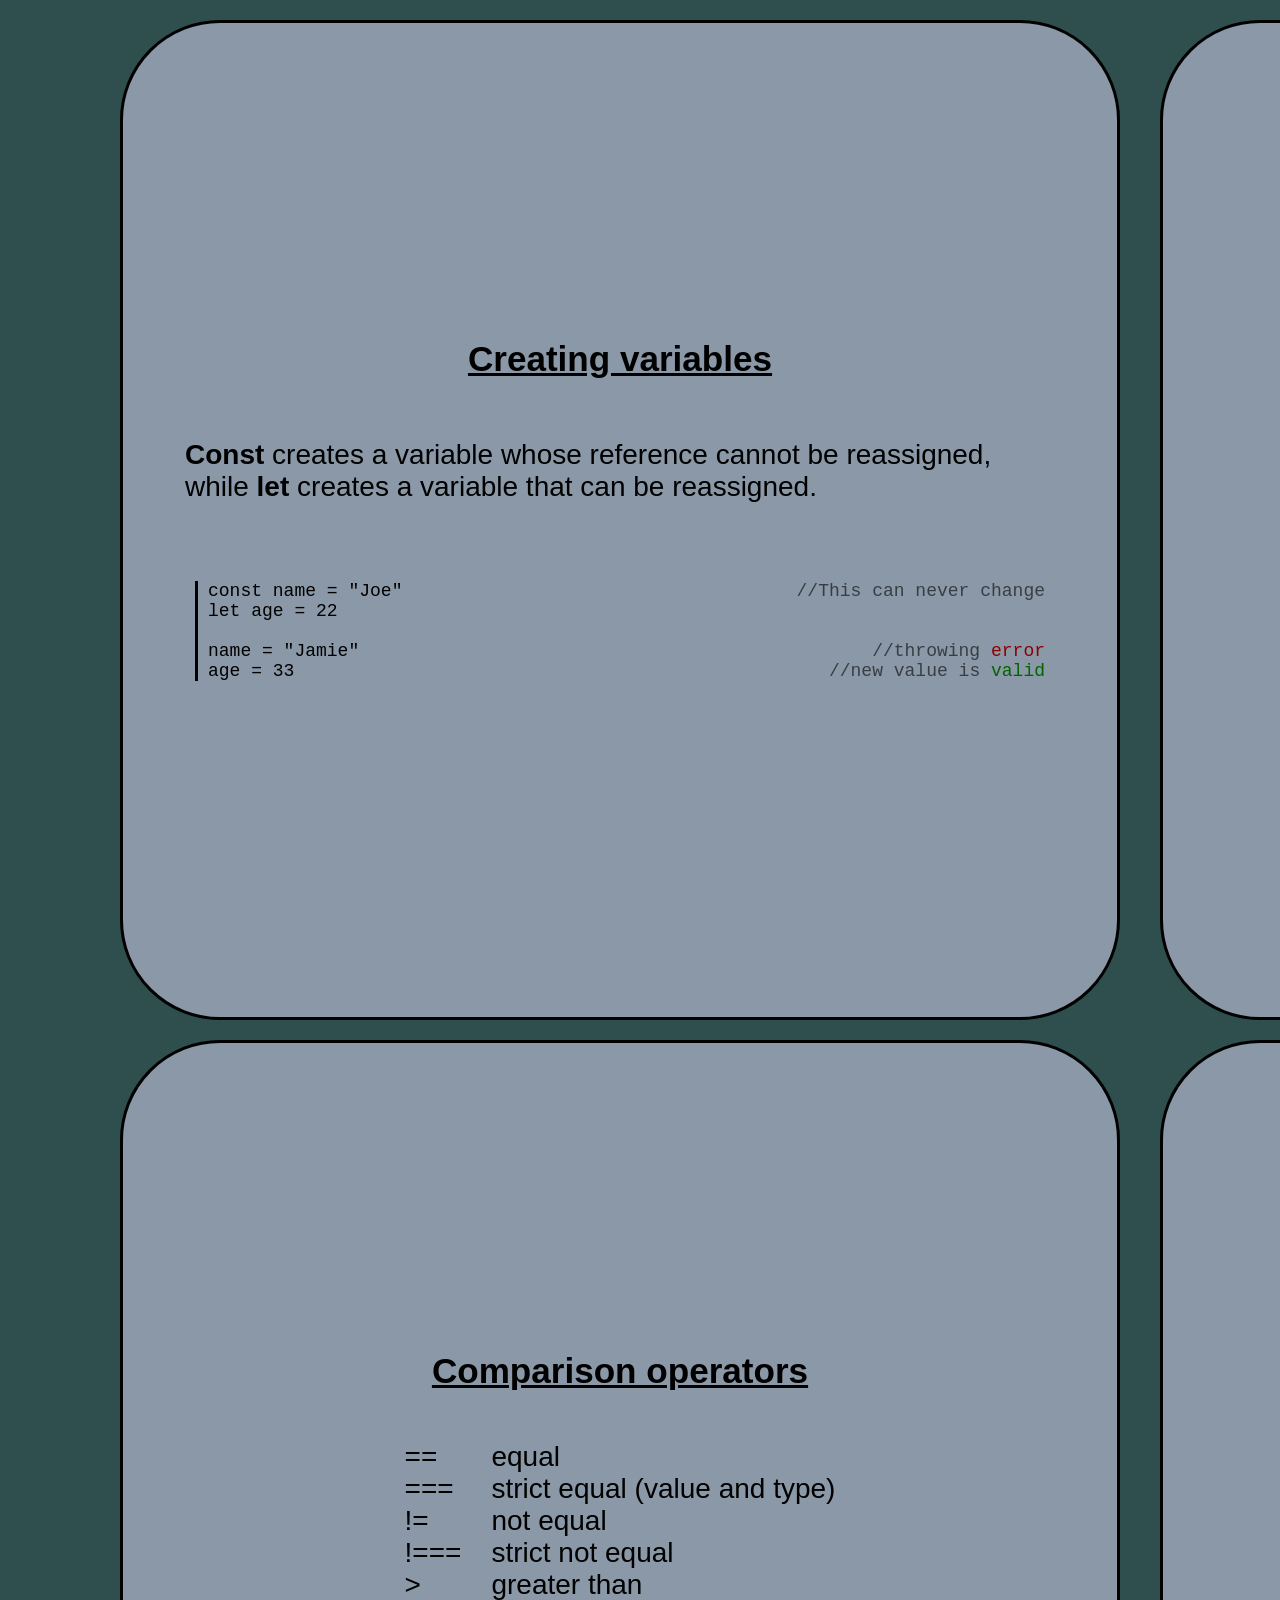
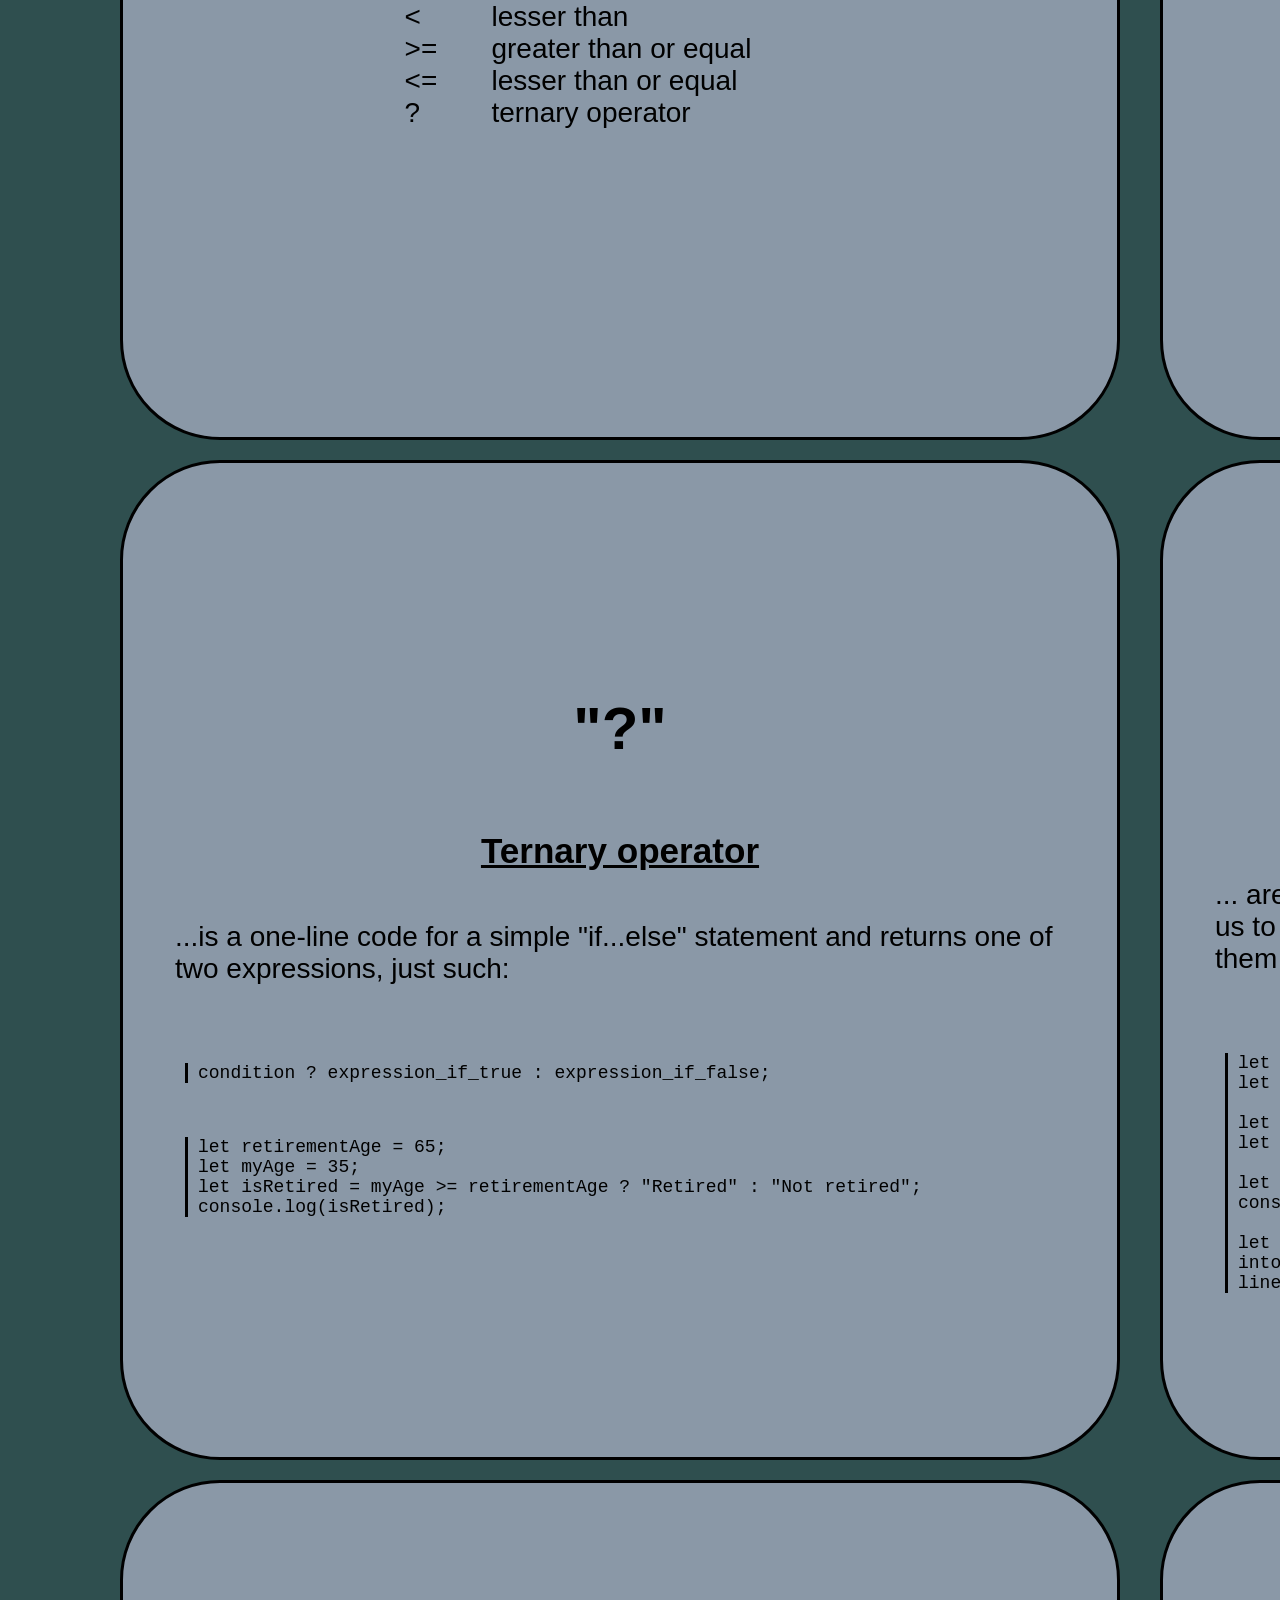
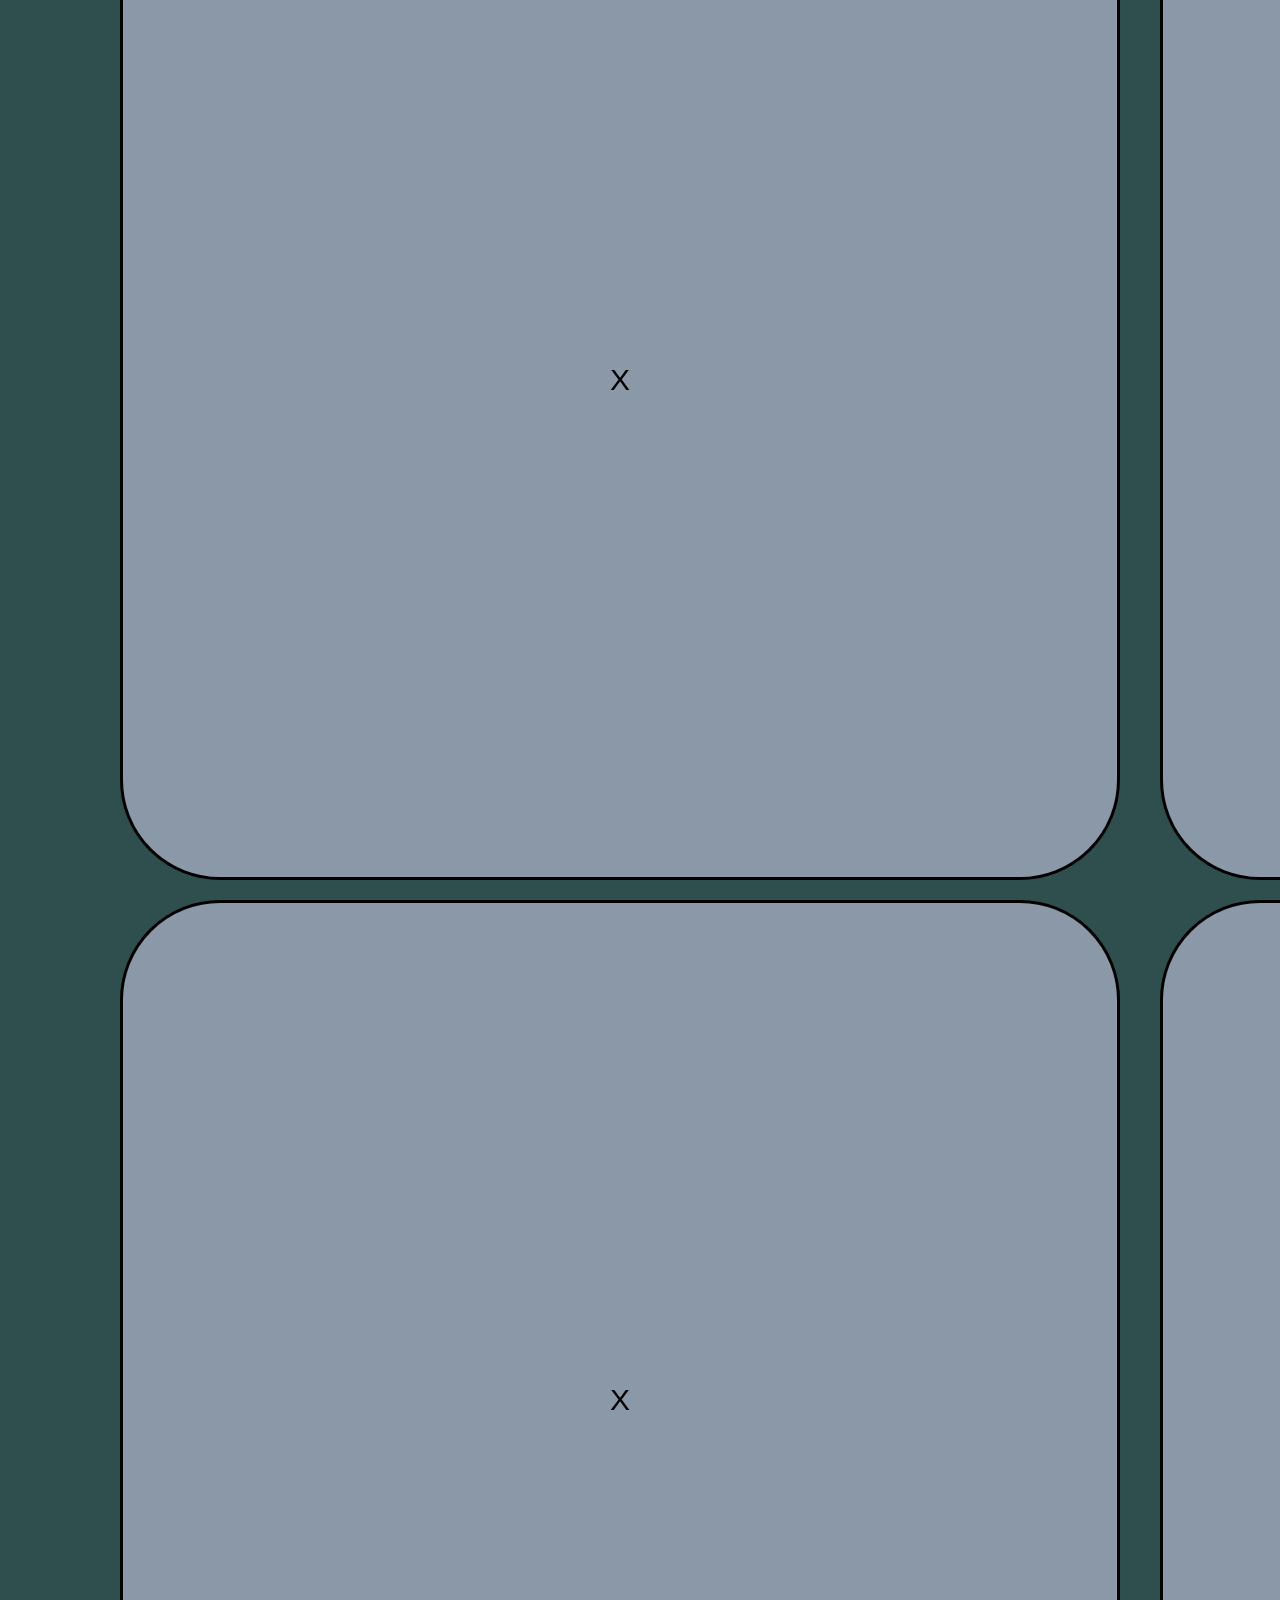
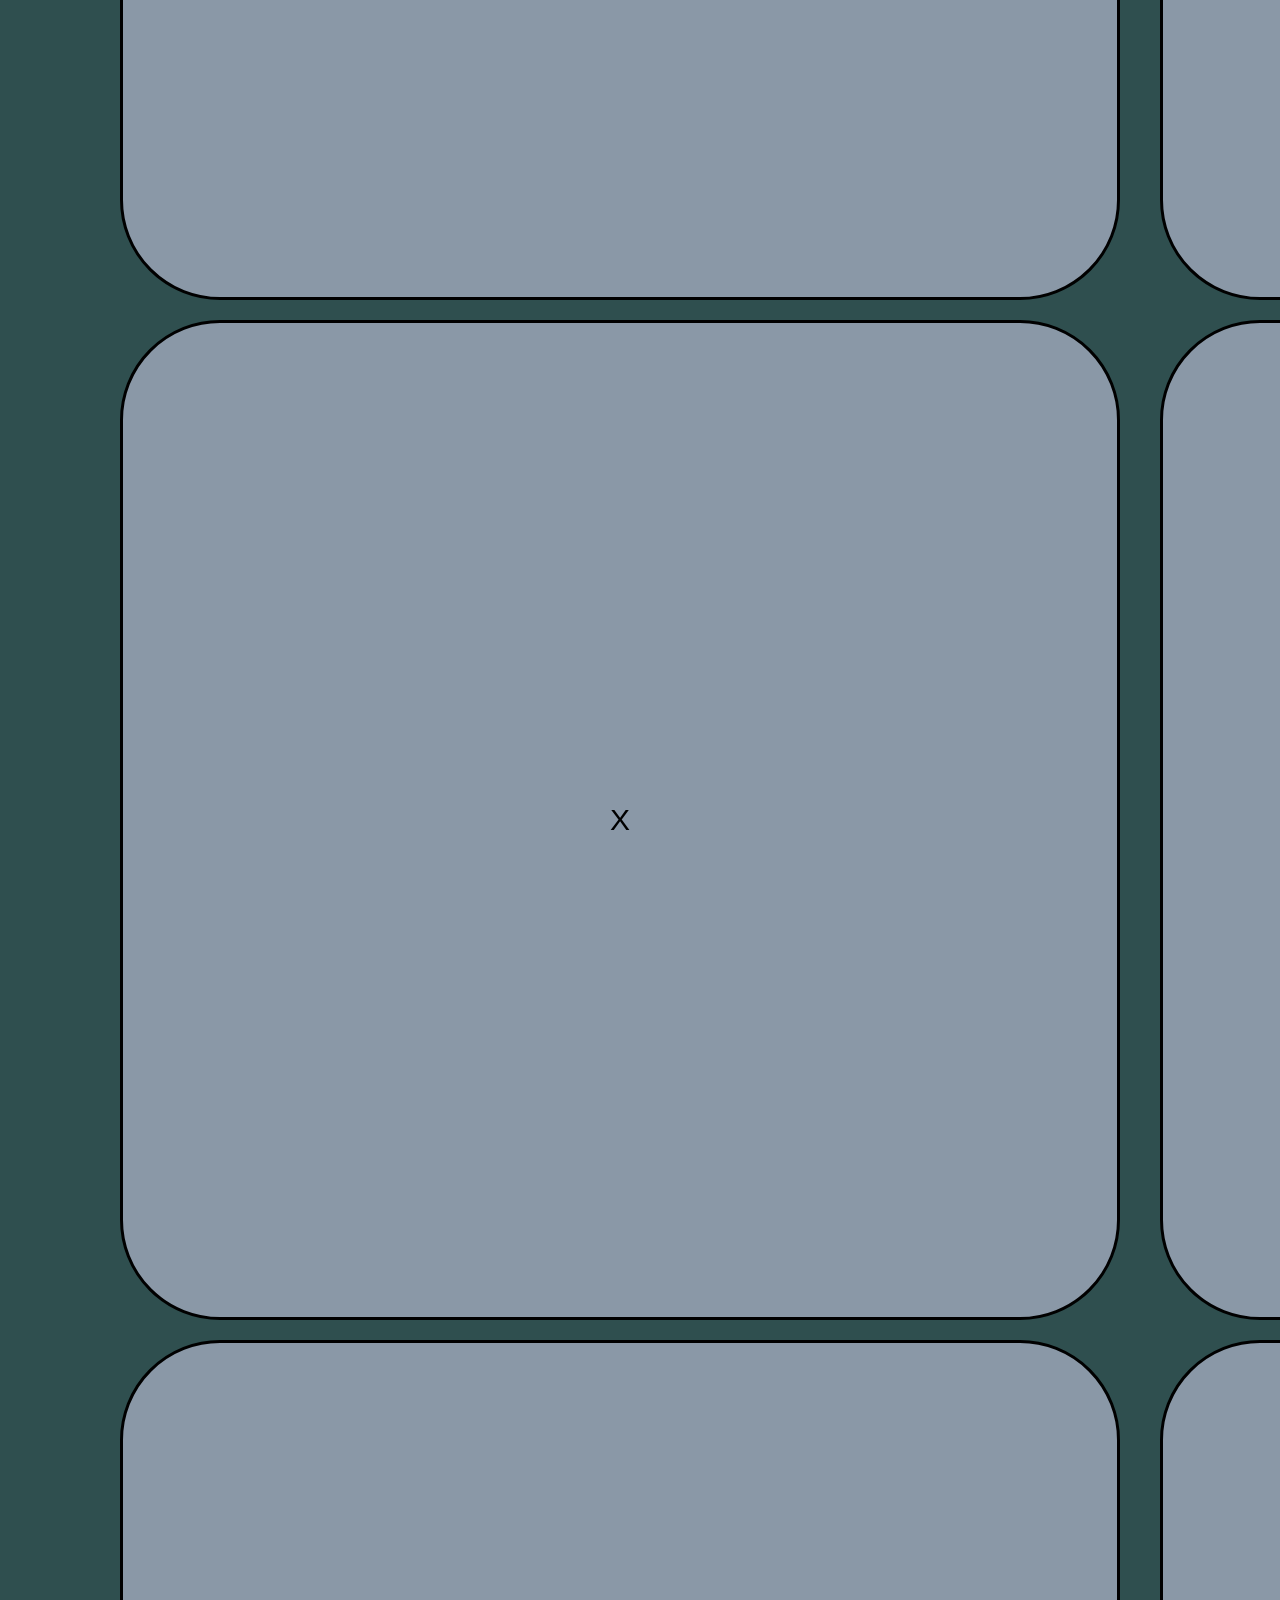
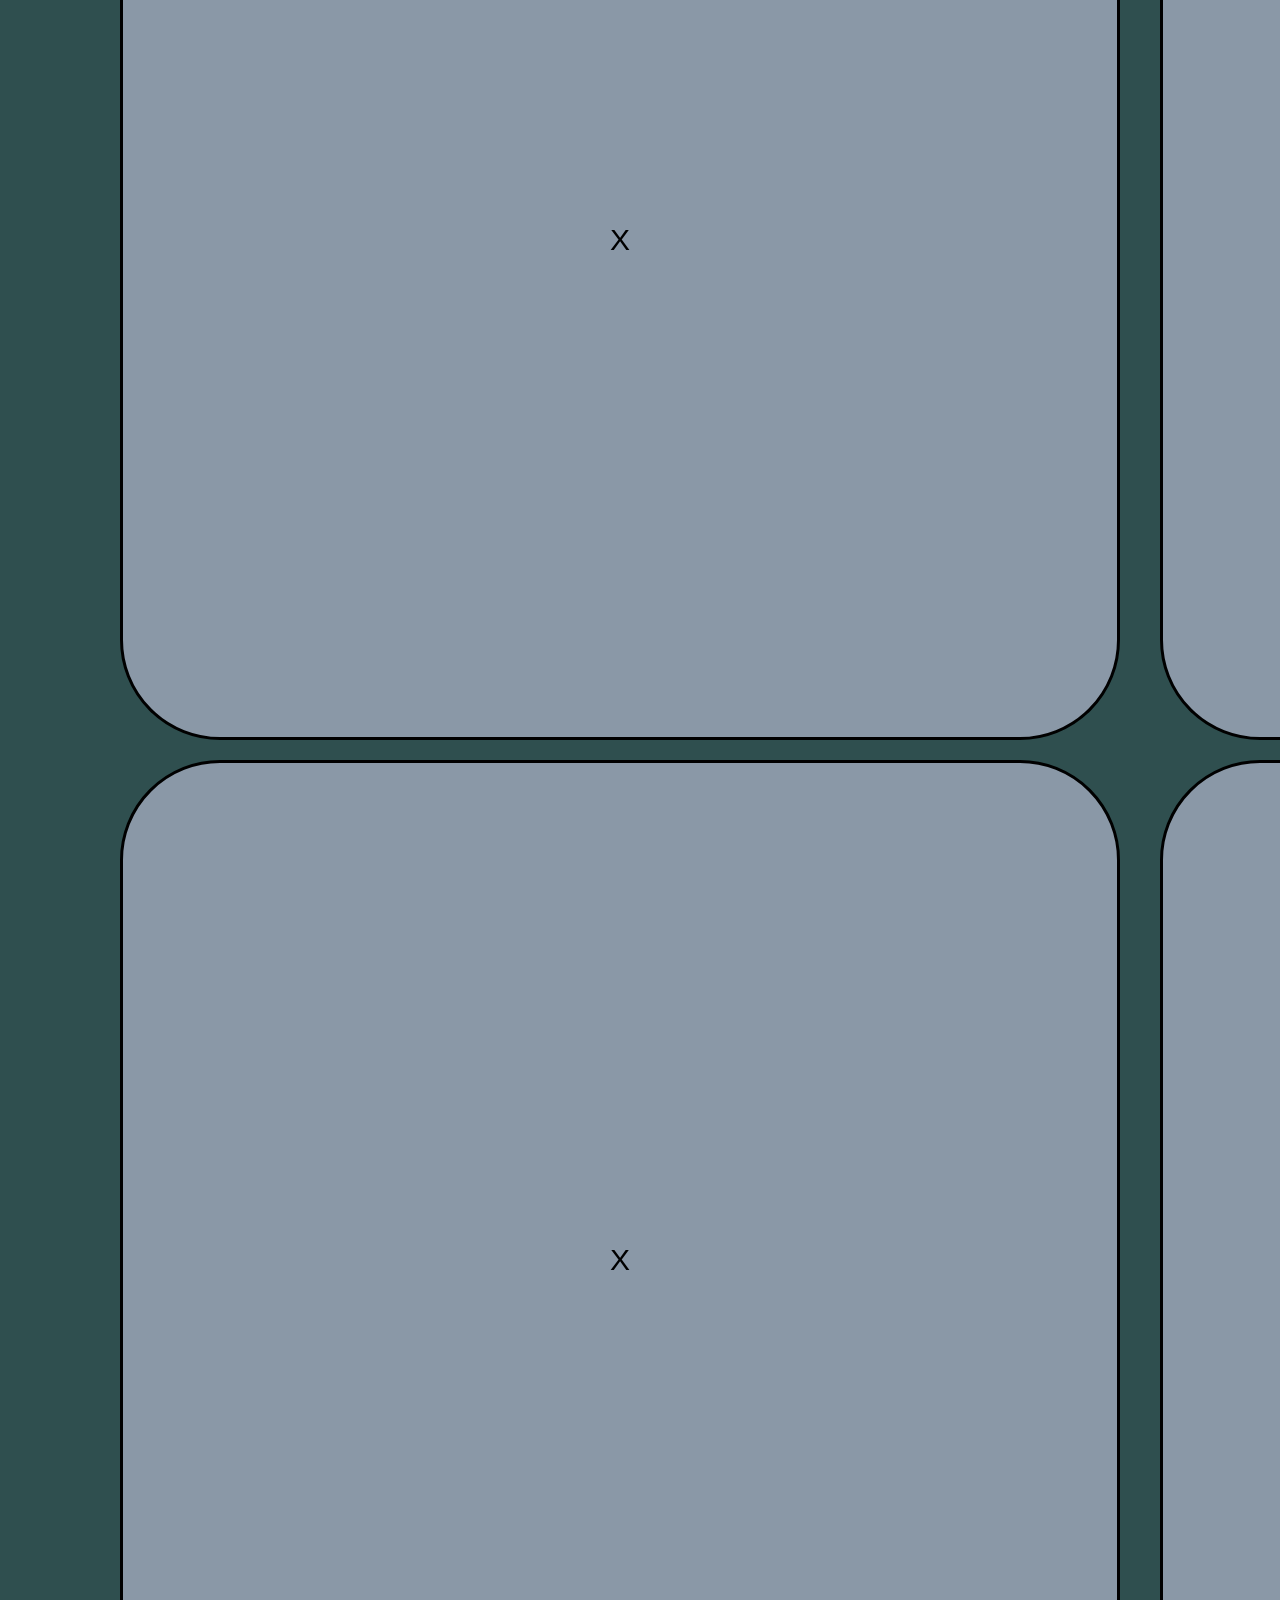
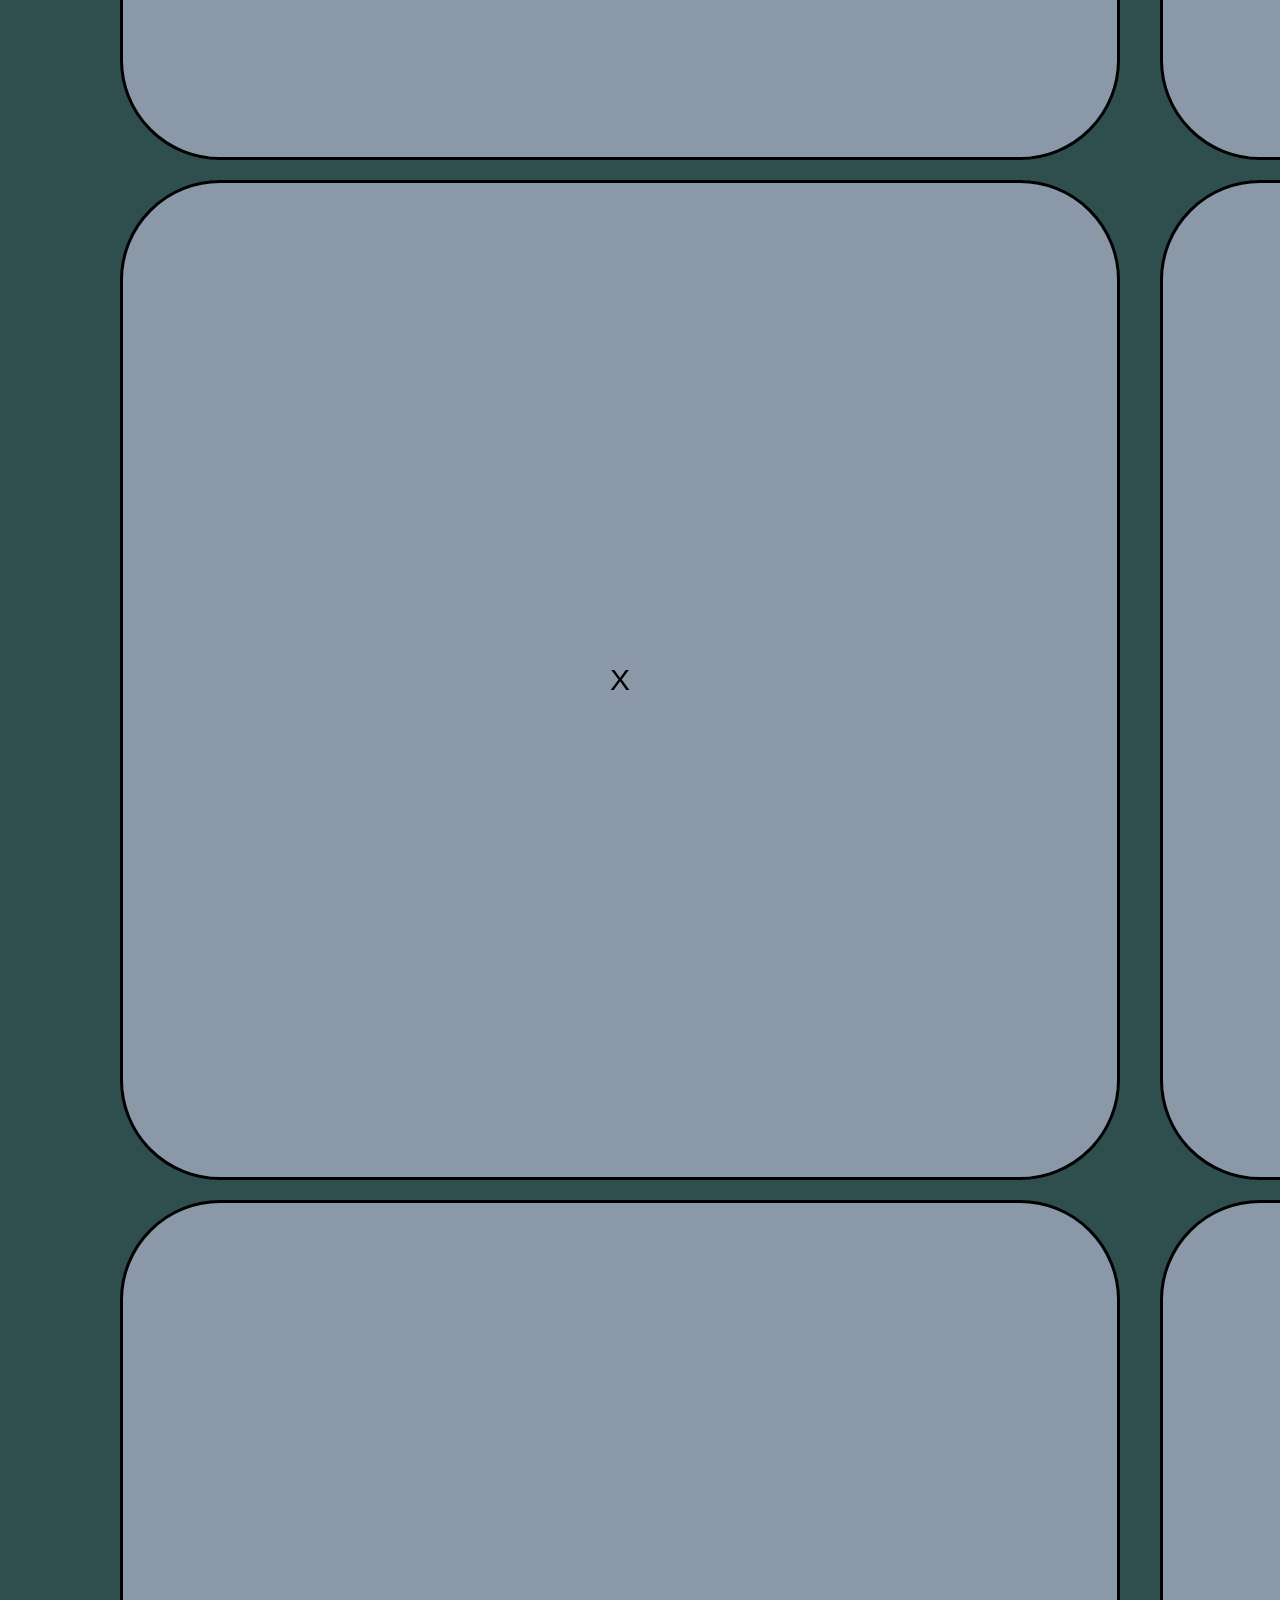
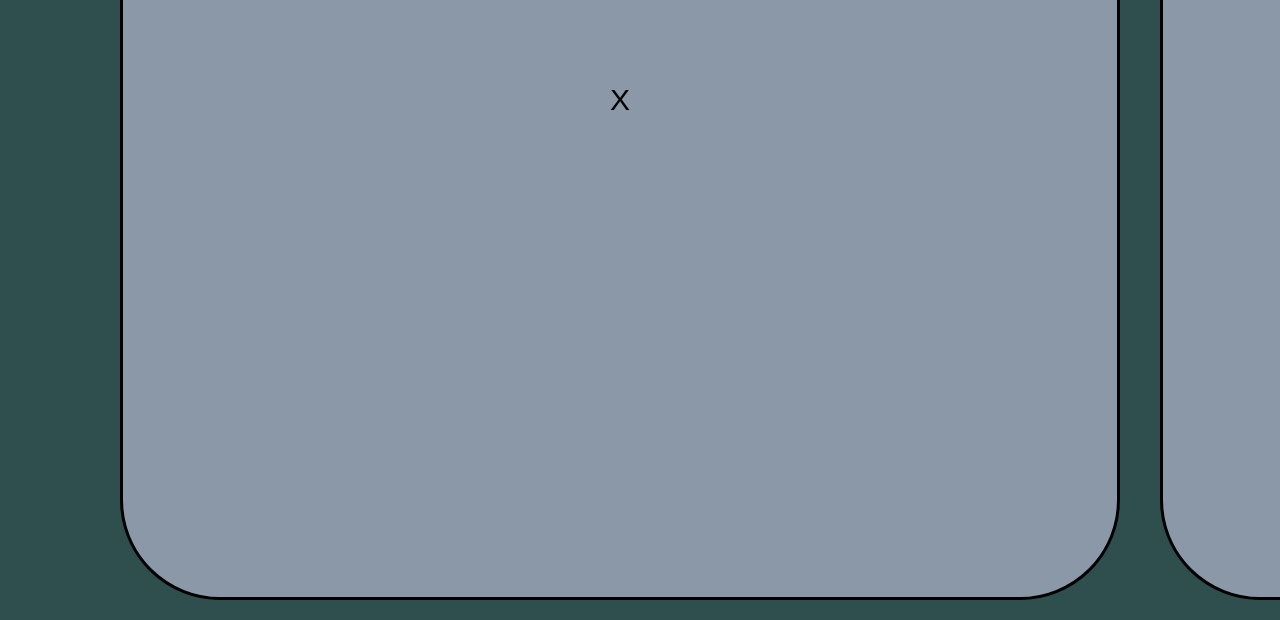
==== index.html @ e0605d68 "Add ternary op. and backticks" ====
<!DOCTYPE html>
<html lang="en">
<head>
    <meta charset="UTF-8">
    <meta name="viewport" content="width=device-width, initial-scale=1.0">
    <link rel="stylesheet" href="./style.css">
    <title>Never Ending Project</title>
</head>
<body>

    <div id="div-box">
        <div class="mid-div">
            <div class="L L-1">
                <h3>Creating variables</h3>
                <div>
                    <div>
                        <p><strong>Const</strong> creates a variable whose reference cannot be reassigned, while <strong>let</strong> creates a variable that can be reassigned.</p> <br><br>
                            <p class="code">
                                const name = "Joe" <span class="comment">//This can never change</span><br>
                                let age = 22<br><br>
                                name = "Jamie" <span class="comment">//throwing <span class="red-text">error</span></span><br>
                                age = 33 <span class="comment">//new value is <span class="green-text">valid</span></span>
                            </p>
                    </div>
                </div>
            </div>
            <div class="L L-2">
                <h3>Comparison operators</h3>
                <div>
                    <div>
                        <p>==</p>
                        <p>===</p>
                        <p>!=</p>
                        <p>!===</p>
                        <p>&gt;</p>
                        <p>&lt;</p>
                        <p>&gt;=</p>
                        <p>&lt;=</p>
                        <p>?</p>
                    </div>
                    <div class="vertical-spacer"></div>
                    <div>
                        <p>equal</p>
                        <p>strict equal (value and type)</p>
                        <p>not equal</p>
                        <p>strict not equal</p>
                        <p>greater than</p>
                        <p>lesser than</p>
                        <p>greater than or equal</p>
                        <p>lesser than or equal</p>
                        <p>ternary operator</p>
                    </div>
                </div>
            </div>
            <div class="L L-3">
                <h1>"?"</h1><br><br>
                <h3>Ternary operator</h3>
                <div>
                    <div>
                        <p> ...is a one-line code for a simple "if...else" statement and returns one of two expressions, just such:</p><br><br>
                        <p class="code">condition ? expression_if_true : expression_if_false;</p><br>
                        <p class="code">
                            let retirementAge = 65;<br>
                            let myAge = 35;<br>
                            let isRetired = myAge &gt;= retirementAge ? "Retired" : "Not retired";<br>
                            console.log(isRetired);
                        </p>
                    </div>
                </div>
            </div>
            <div class="L L-4">X</div>
            <div class="L L-5">X</div>
            <div class="L L-6">X</div>
            <div class="L L-7">X</div>
            <div class="L L-8">X</div>
            <div class="L L-9">X</div>
            <div class="L L-10">X</div>
        </div>

<!-- ------------ Right side starts here--------------- -->

        <div class="mid-div">
            <div class="R R-1">
                <h3><u>Arithmetic operators</u></h3>
                <div>
                    <div>
                        <p>+</p>
                        <p>-</p>
                        <p>*</p>
                        <p>/</p>
                        <p>%</p>
                        <p>**</p>
                        <p>++</p>
                        <p>--</p>
                    </div> 
                    <div class="vertical-spacer"></div>
                    <div>
                        <p>Addition</p>
                        <p>Subtraction</p>
                        <p>Multiplication</p>
                        <p>Division</p>
                        <p>Remainder (Modulus)</p>
                        <p>Exponentiation</p>
                        <p>Increment</p>
                        <p>Decrement</p>
                    </div>
                </div>
            </div>
            <div class="R R-2">
                <div>
                    <h3><u>Assignment operators</u></h3>
                        <table>
                            <tr>
                                <th>Operator</th>
                                <th>How to use</th>
                                <th>Understand as</th>
                            </tr>
                            <tr>
                                <td>=</td>
                                <td>x = y</td>
                                <td>x = y</td>
                            </tr>
                            <tr>
                                <td>+=</td>
                                <td>x += y</td>
                                <td>x = x + y</td>
                            </tr>
                            <tr>
                                <td>-=</td>
                                <td>x -= y</td>
                                <td>x = x -y</td>
                            </tr>
                            <tr>
                                <td>*=</td>
                                <td>x *= y</td>
                                <td>x = x * y</td>
                            </tr>
                            <tr>
                                <td>/=</td>
                                <td>x /= y</td>
                                <td>x = x / y</td>
                            </tr>
                            <tr>
                                <td>%=</td>
                                <td>x %= y</td>
                                <td>x = x % y</td>
                            </tr>
                            <tr>
                                <td>**=</td>
                                <td>x **= y</td>
                                <td>x = x ** y</td>
                            </tr>
                        </table>
                </div>
            </div>
            <div class="R R-3">
                <h1>&#96; ... &#96;</h1><br><br>
                <h3>Backquotes / Backticks</h3><br>
                <div>
                    <div>
                        <p>... are used to define template literals - a special type of string allowing us to embed expressions and JavaScript in them. You can also declare them over multiple lines. </p><br><br>
                        <p class="code">
                            let name = "Christina";<br>
                            let greeting = `Hello, ${name}. Nice to meet you.`;<br><br>
                            let age = 22;<br>
                            let answer = `Hi. My name is ${name}. I&apos;m ${age} years old.`;<br><br>

                            let brotherAge = 15;<br>
                            console.log(`I am ${age - brotherAge} years older than my brother.`);<br><br>
                            let msg = `I can spread the message <span class="comment">* I can spread the message</span> <br>
                            into multiple <span class="comment">into multiple &nbsp;&nbsp;&nbsp;&nbsp;&nbsp;&nbsp;&nbsp;&nbsp;&nbsp;&nbsp;</span> <br>
                            lines. <span class="comment">lines. *&nbsp;&nbsp;&nbsp;&nbsp;&nbsp;&nbsp;&nbsp;&nbsp;&nbsp;&nbsp;&nbsp;&nbsp;&nbsp;&nbsp;&nbsp;&nbsp;</span>`
                        </p>
                    </div>
                </div>
            </div>
            <div class="R R-4">X</div>
            <div class="R R-5">X</div>
            <div class="R R-6">X</div>
            <div class="R R-7">X</div>
            <div class="R R-8">X</div>
            <div class="R R-9">X</div>
            <div class="R R-10">X</div>
        </div>
    </div>


<script src="./script.js"></script>
</body>
</html>
---- style.css ----
/*   

VSCode wrap text (alt + Z)

--------------------------------

THIS CSS DIVIDES INTO:

1    PURE ELEMENTS
2    ELEMENT'S ELEMENTS
3    MAIN DIVS
4    2nd CLASS DIVS AND THEIR ELEMENTS
5.1  IDs
5.2  ID'S ELEMENTS
6.1  CLASSES
6.2  CLASS'S ELEMENTS
7    REST                                       */


*, ::after, ::before {
    box-sizing: border-box;
    padding: 0;
    margin: 0;
}

html {
    width: 100%;
    min-height: 100vh;
    background-color: grey;
    font-family: 'Franklin Gothic Medium', 'Arial Narrow', Arial, sans-serif;
}

/* ----------------------------------------------- PURE ELEMENTS */

h3 {
    text-align: center;
    padding-bottom: 50px;
    text-decoration: underline;
}

span {
    font-family: inherit;
    font-size: inherit;
}

p {
    font-size: 28px;
}

/* ----------------------------------------- ELEMENT' S ELEMENTS */

table *{
    padding: 5px;
}

table tr:nth-child(even) {
    background-color: rgba(0, 128, 128, 0.342);
}

/* --------------------------------------------------- MAIN DIVS */

#div-box {
    background-color: darkslategrey;
    justify-self: center;
    align-self: center;
    display: flex;
    padding: 0 100px;
}

.mid-div div {
    display: flex;
    flex-direction: column;
}

.L,
.R {
    width: 1000px;
    height: 1000px;
    margin: 20px;
    padding: 5%;
    border-radius: 10%;
    border: 3px solid #000;
    background-color: rgb(138, 152, 167);
    font-size: 30px;
    display: flex;
    justify-content: center;
    align-items: center;
}

/* --------------------------- 2nd CLASS DIVS AND THEIR ELEMENTS */
.L > div,
.R > div{
    flex-direction: row;
}

.L-1 > div > div,
.R-2 > div > div {
    padding: 10px;
}

.R-2 th {
    padding-right: 30px;
}

.R-2 > div {
    flex-direction: column;
}

/* --------------------------------------------------------- IDs */

/* (EMPTY) */

/* ----------------------------------------------- ID'S ELEMENTS */

/* (EMPTY) */

/* ----------------------------------------------------- CLASSES */

.code {
    font-family: 'Courier New', Courier, monospace;
    border-left: 3px solid #000;
    padding-left: 10px;
    font-size: 18px;
    margin: 10px;
}

.comment {
    color: rgba(0, 0, 0, 0.596);
    float: right;
}

.red-text {
    color: darkred;
}

.green-text {
    color: darkgreen;
}

.vertical-spacer {
    width: 30px;
}

/* -------------------------------------------- CLASS'S ELEMENTS */

/* (EMPTY) */

/* -------------------------------------------------------- REST */
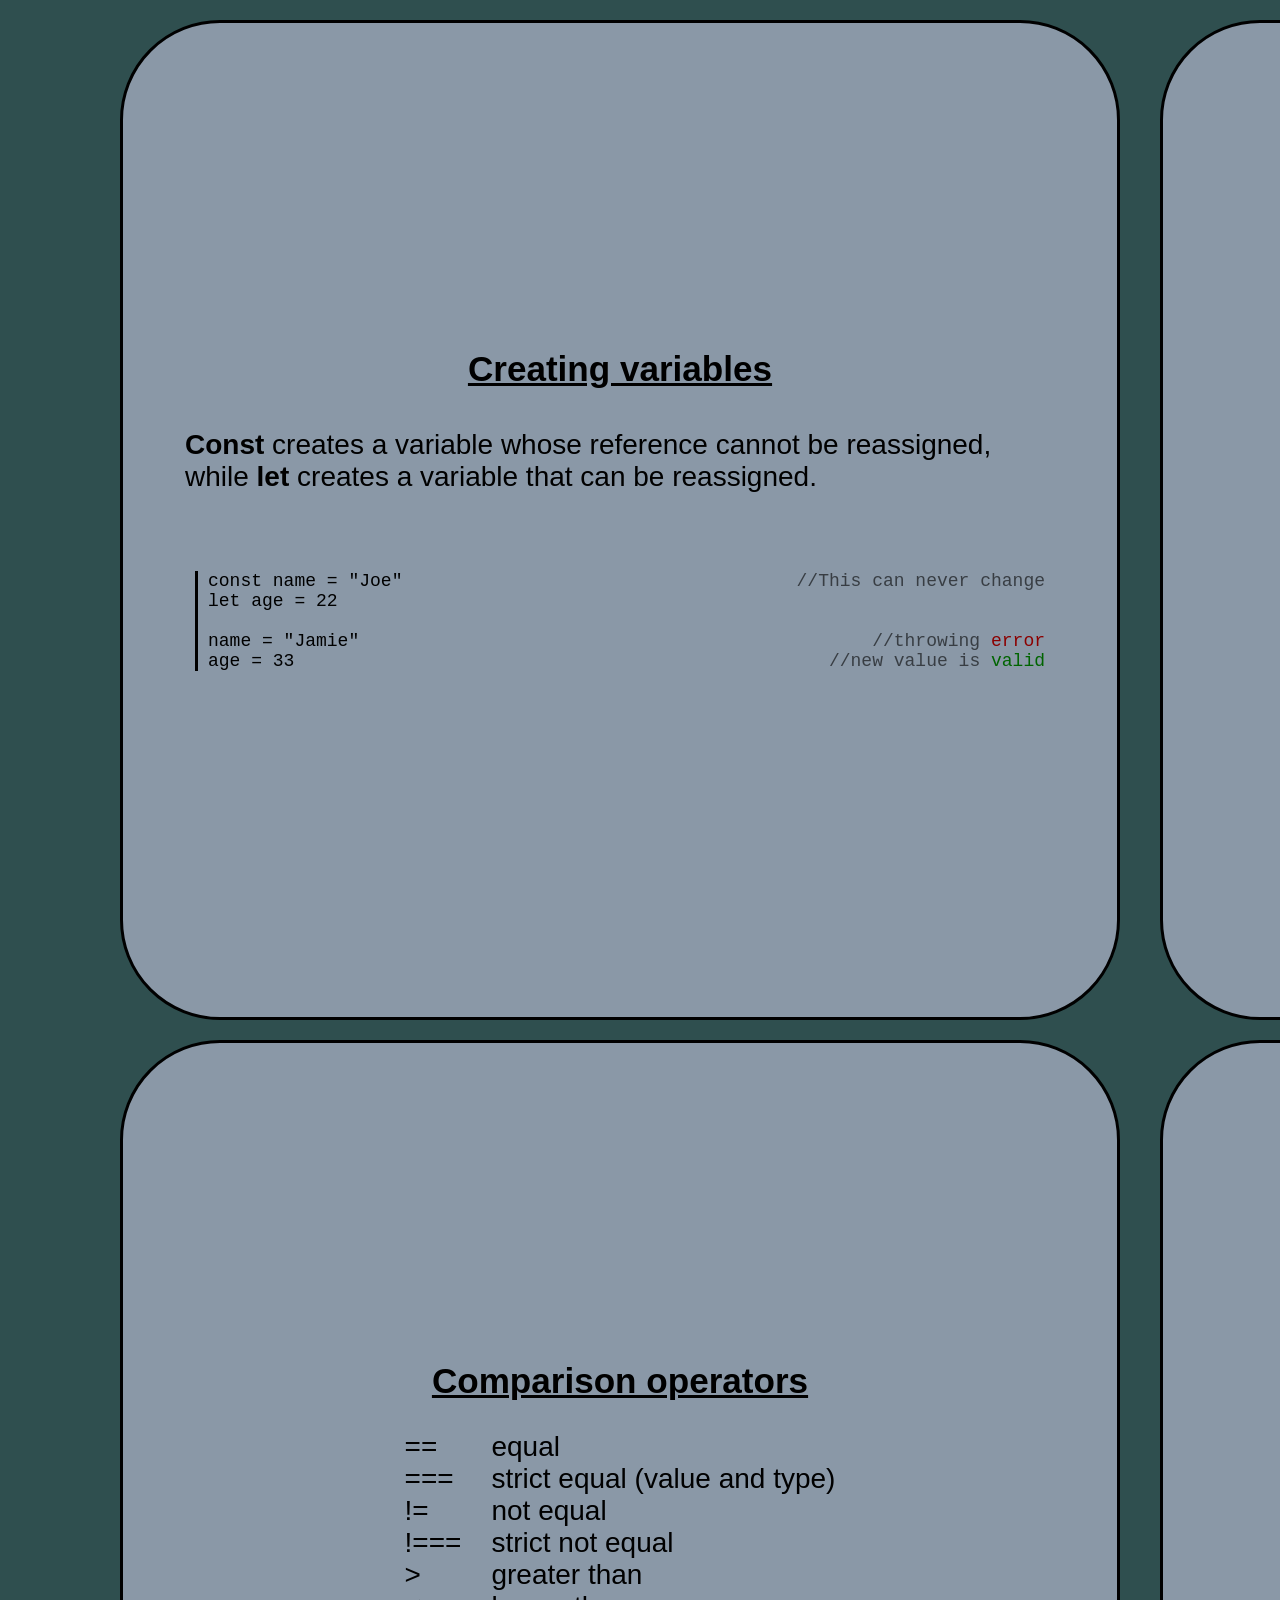
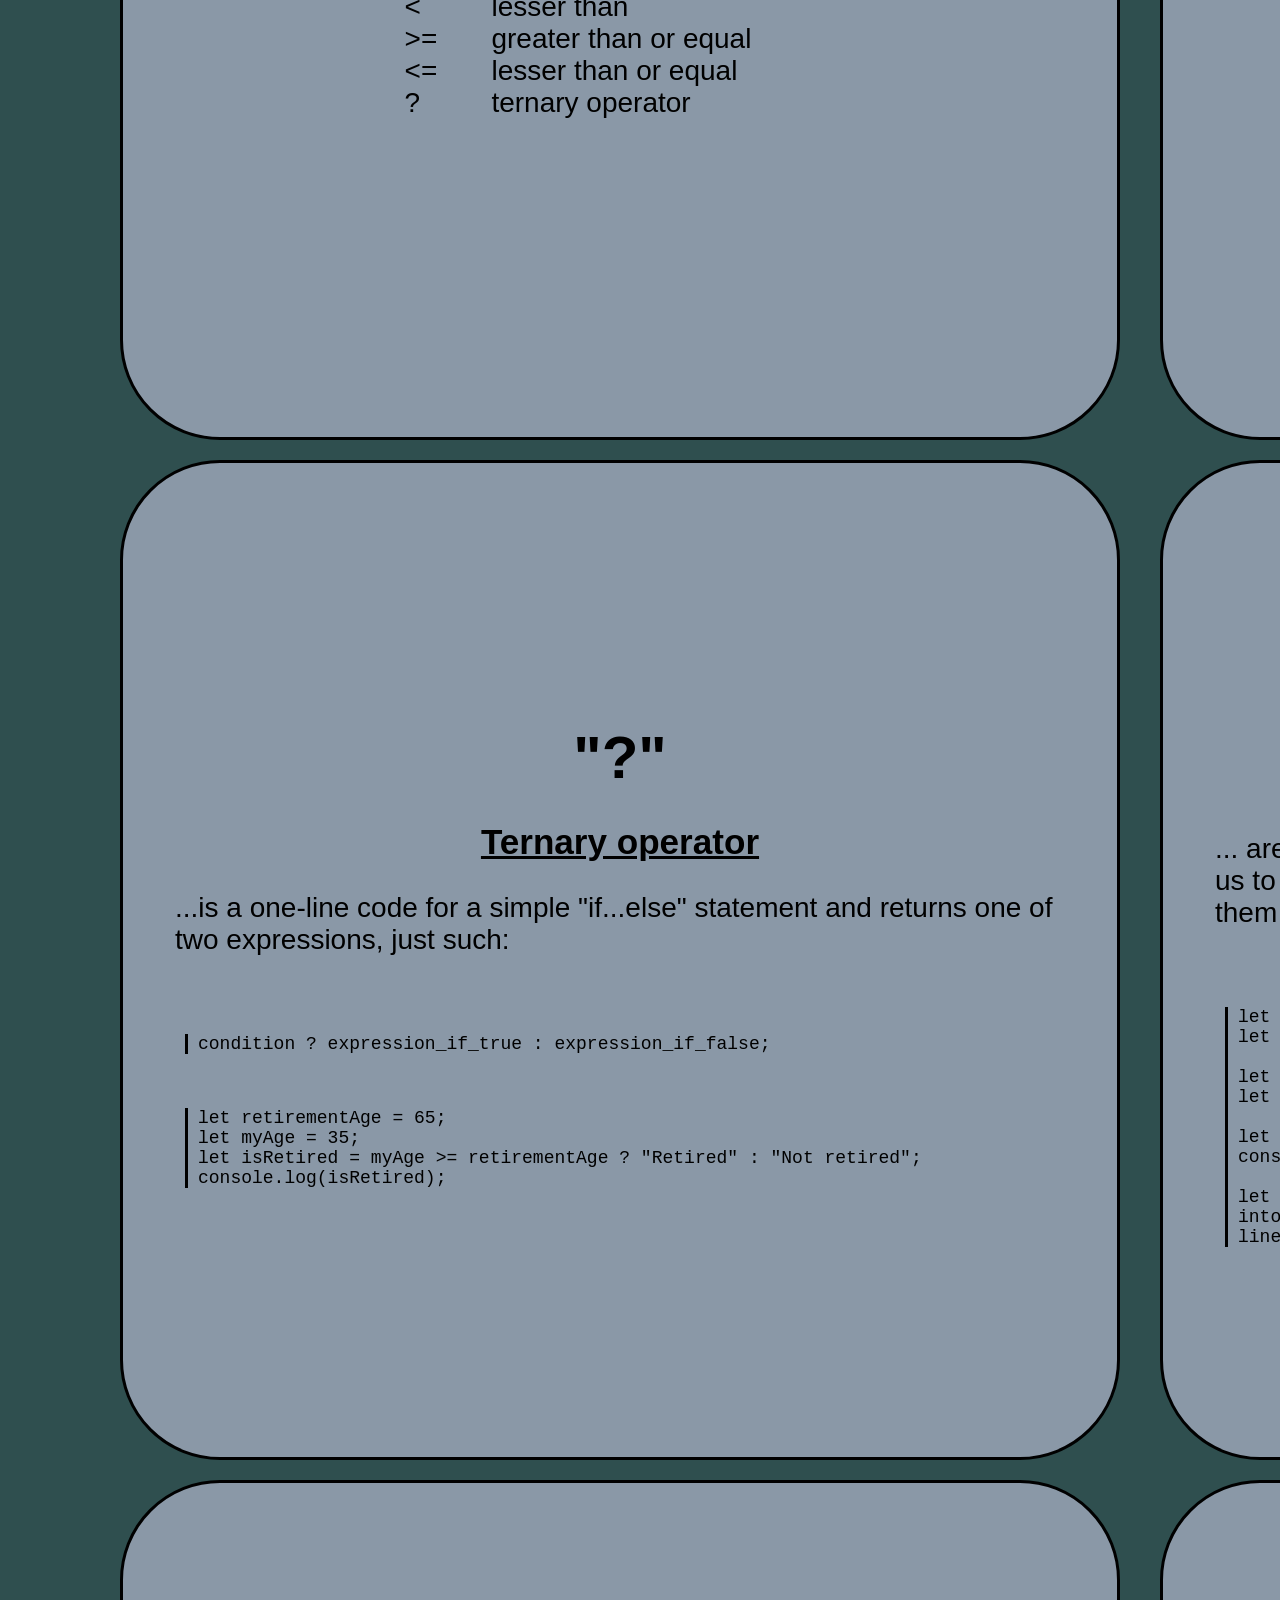
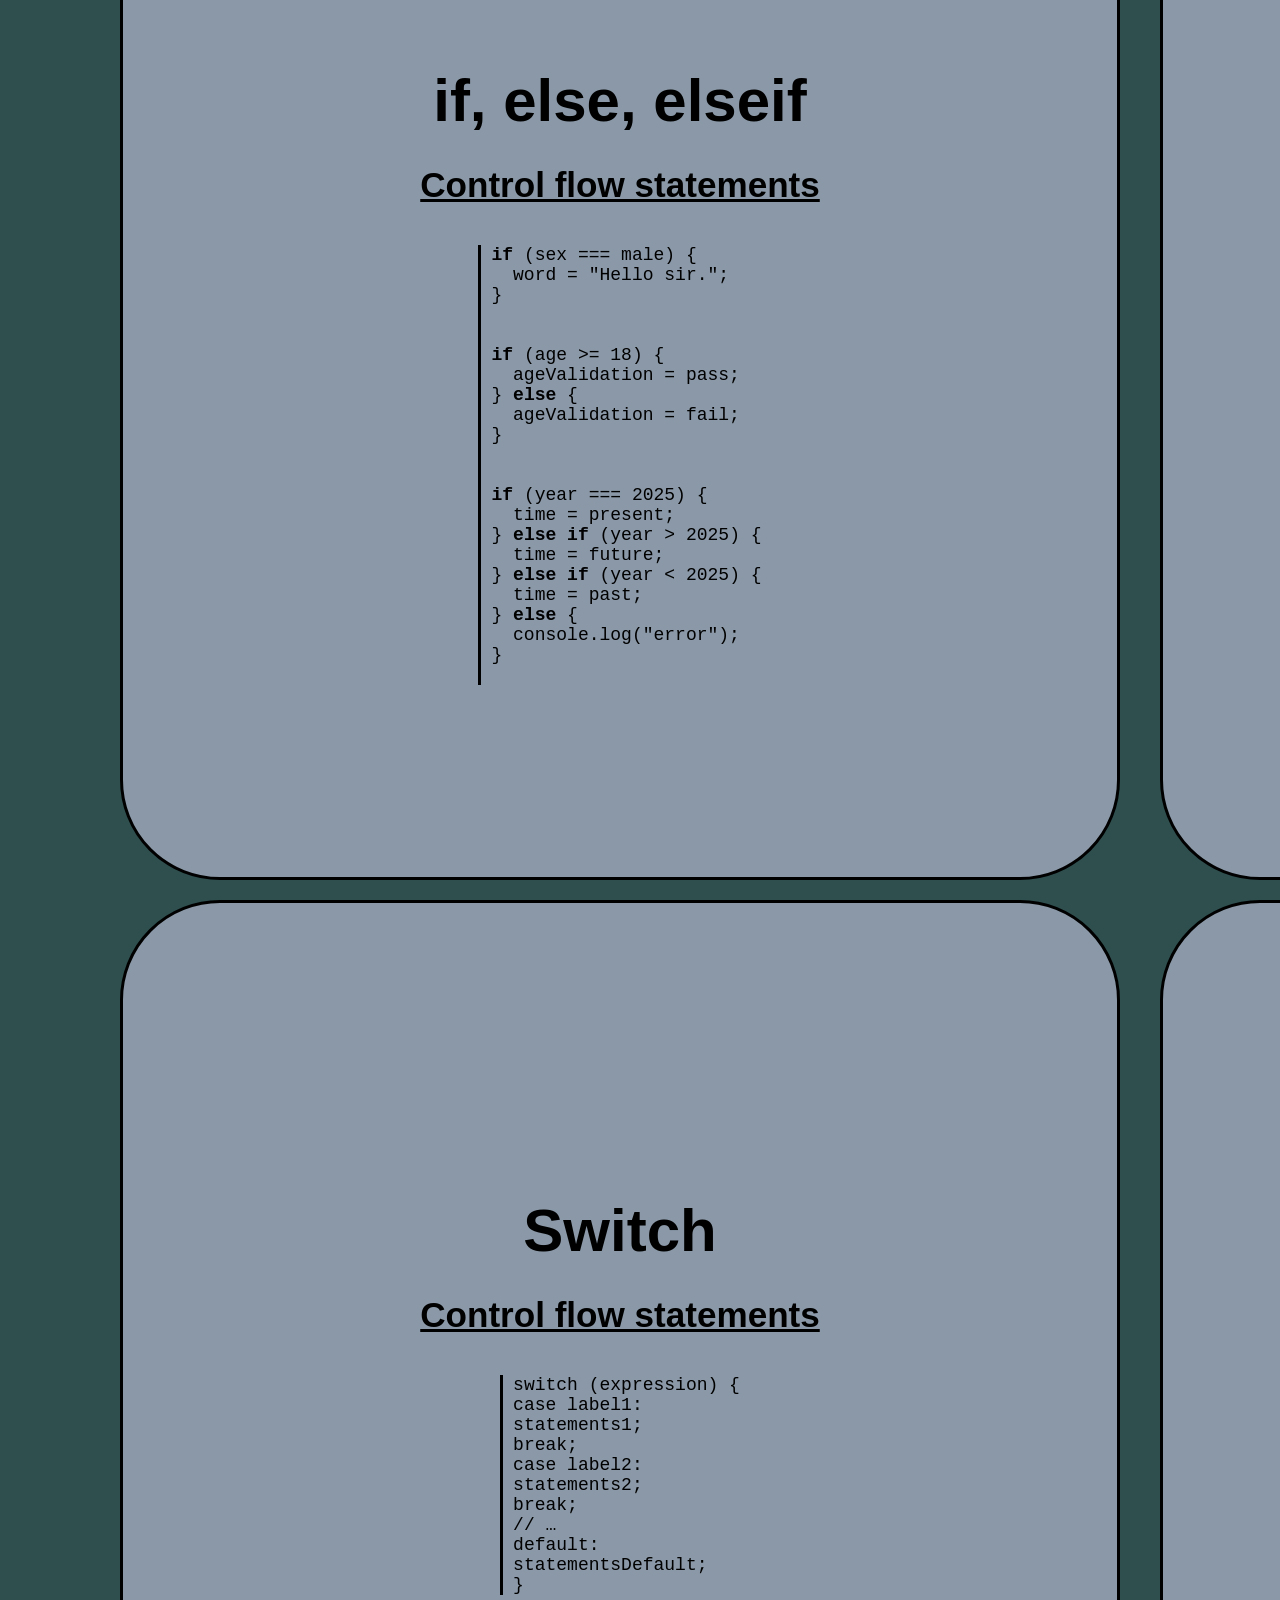
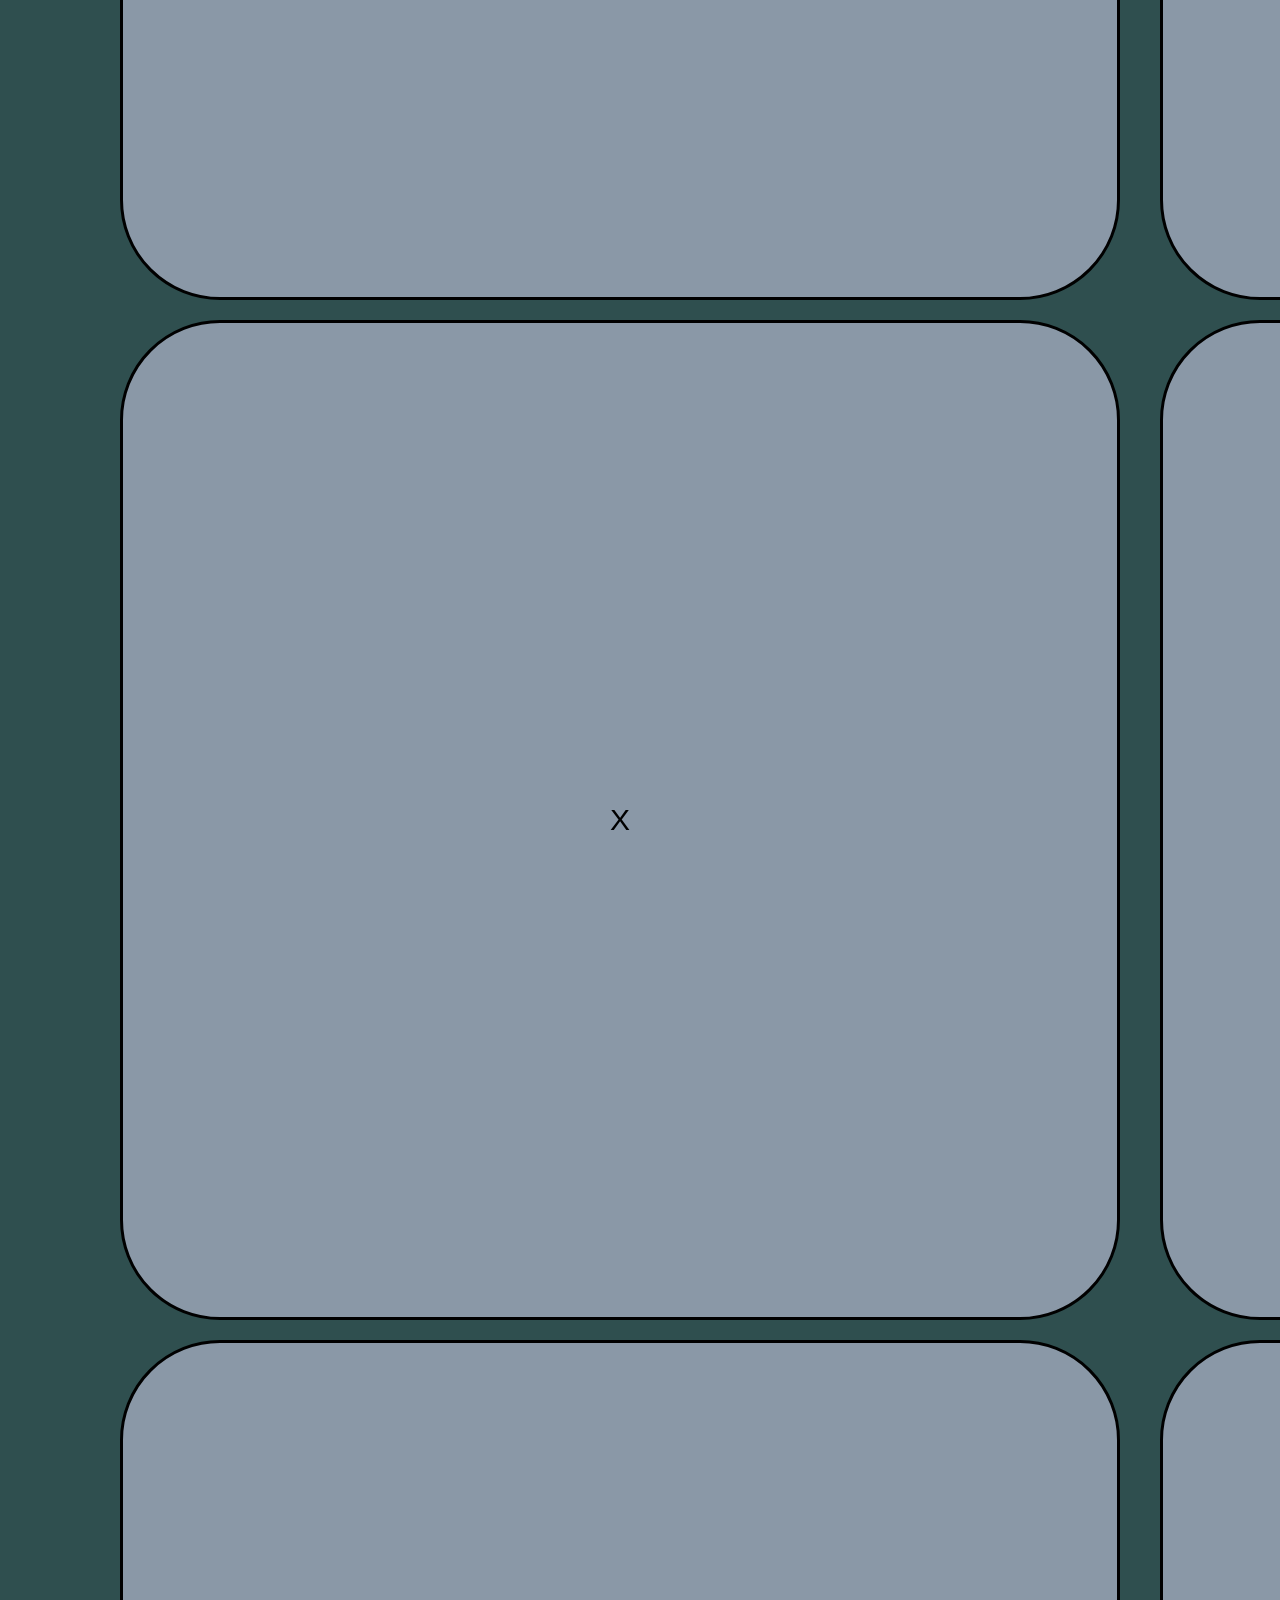
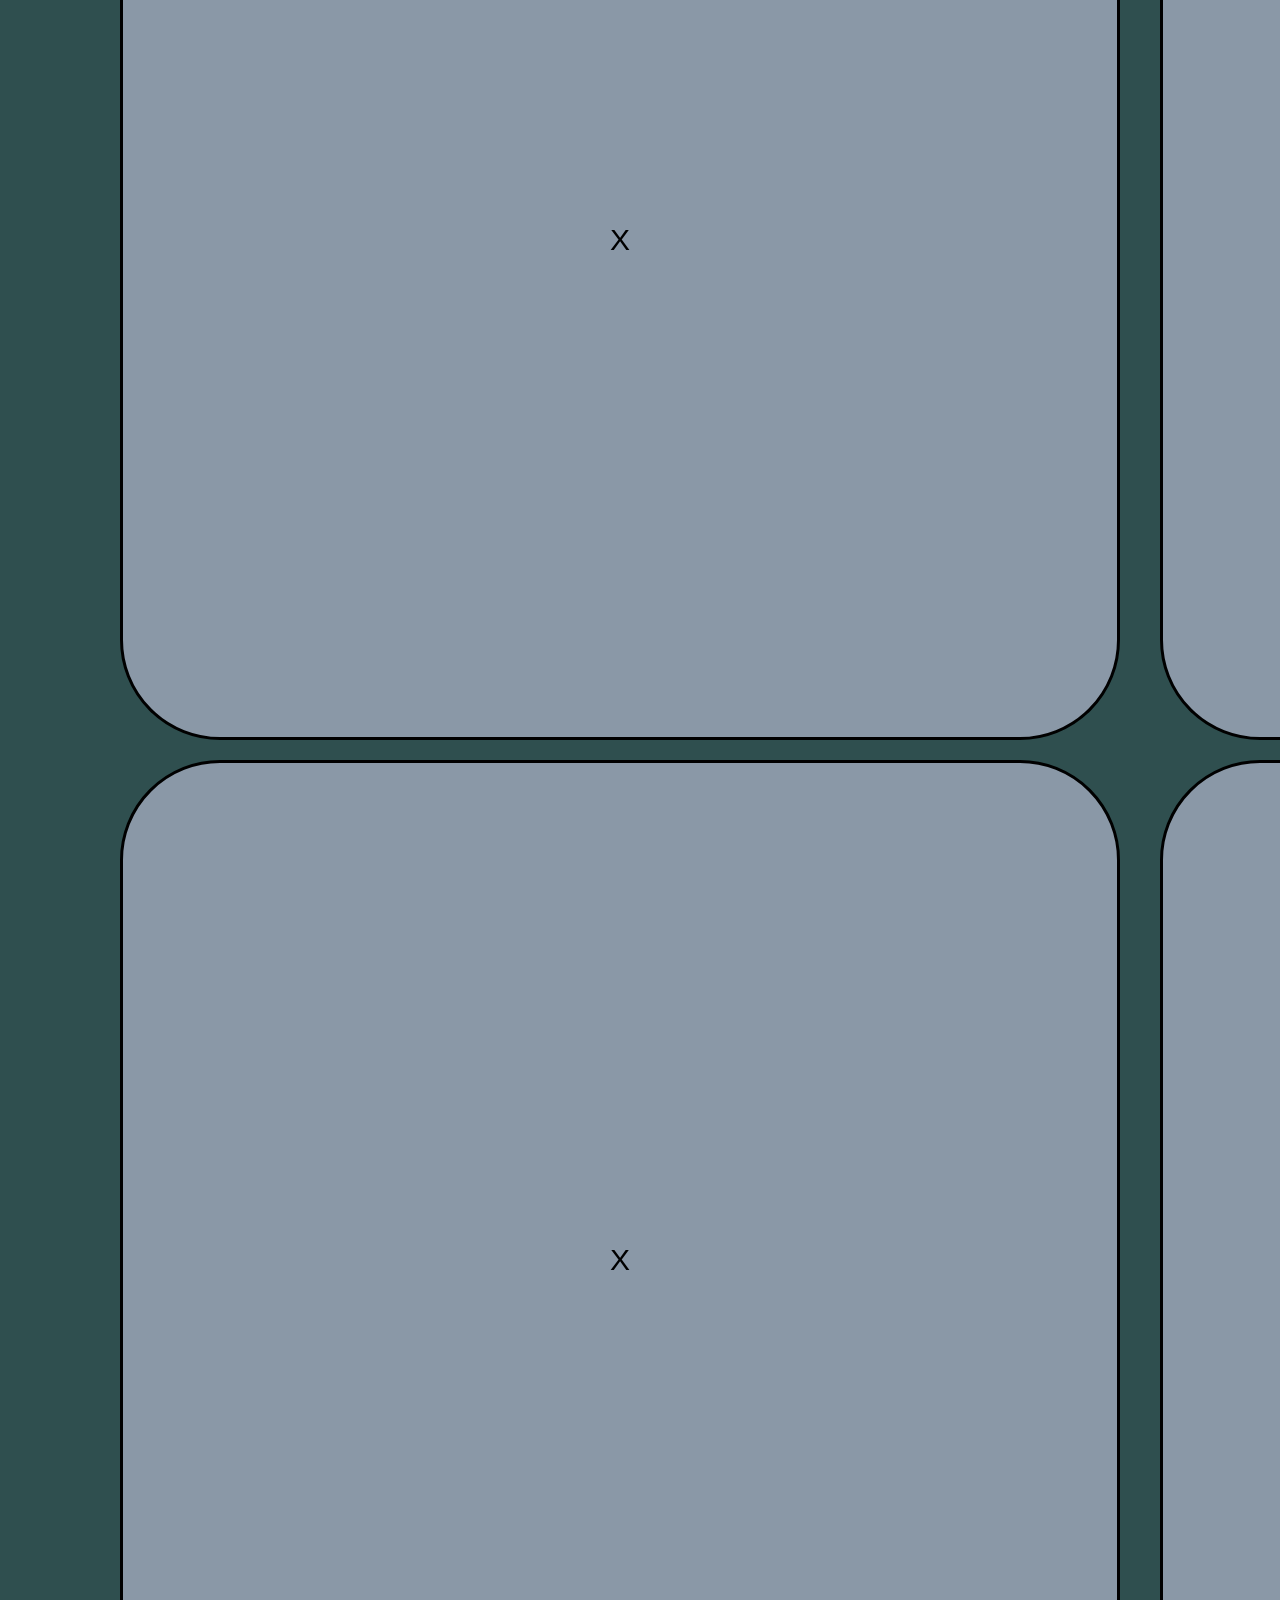
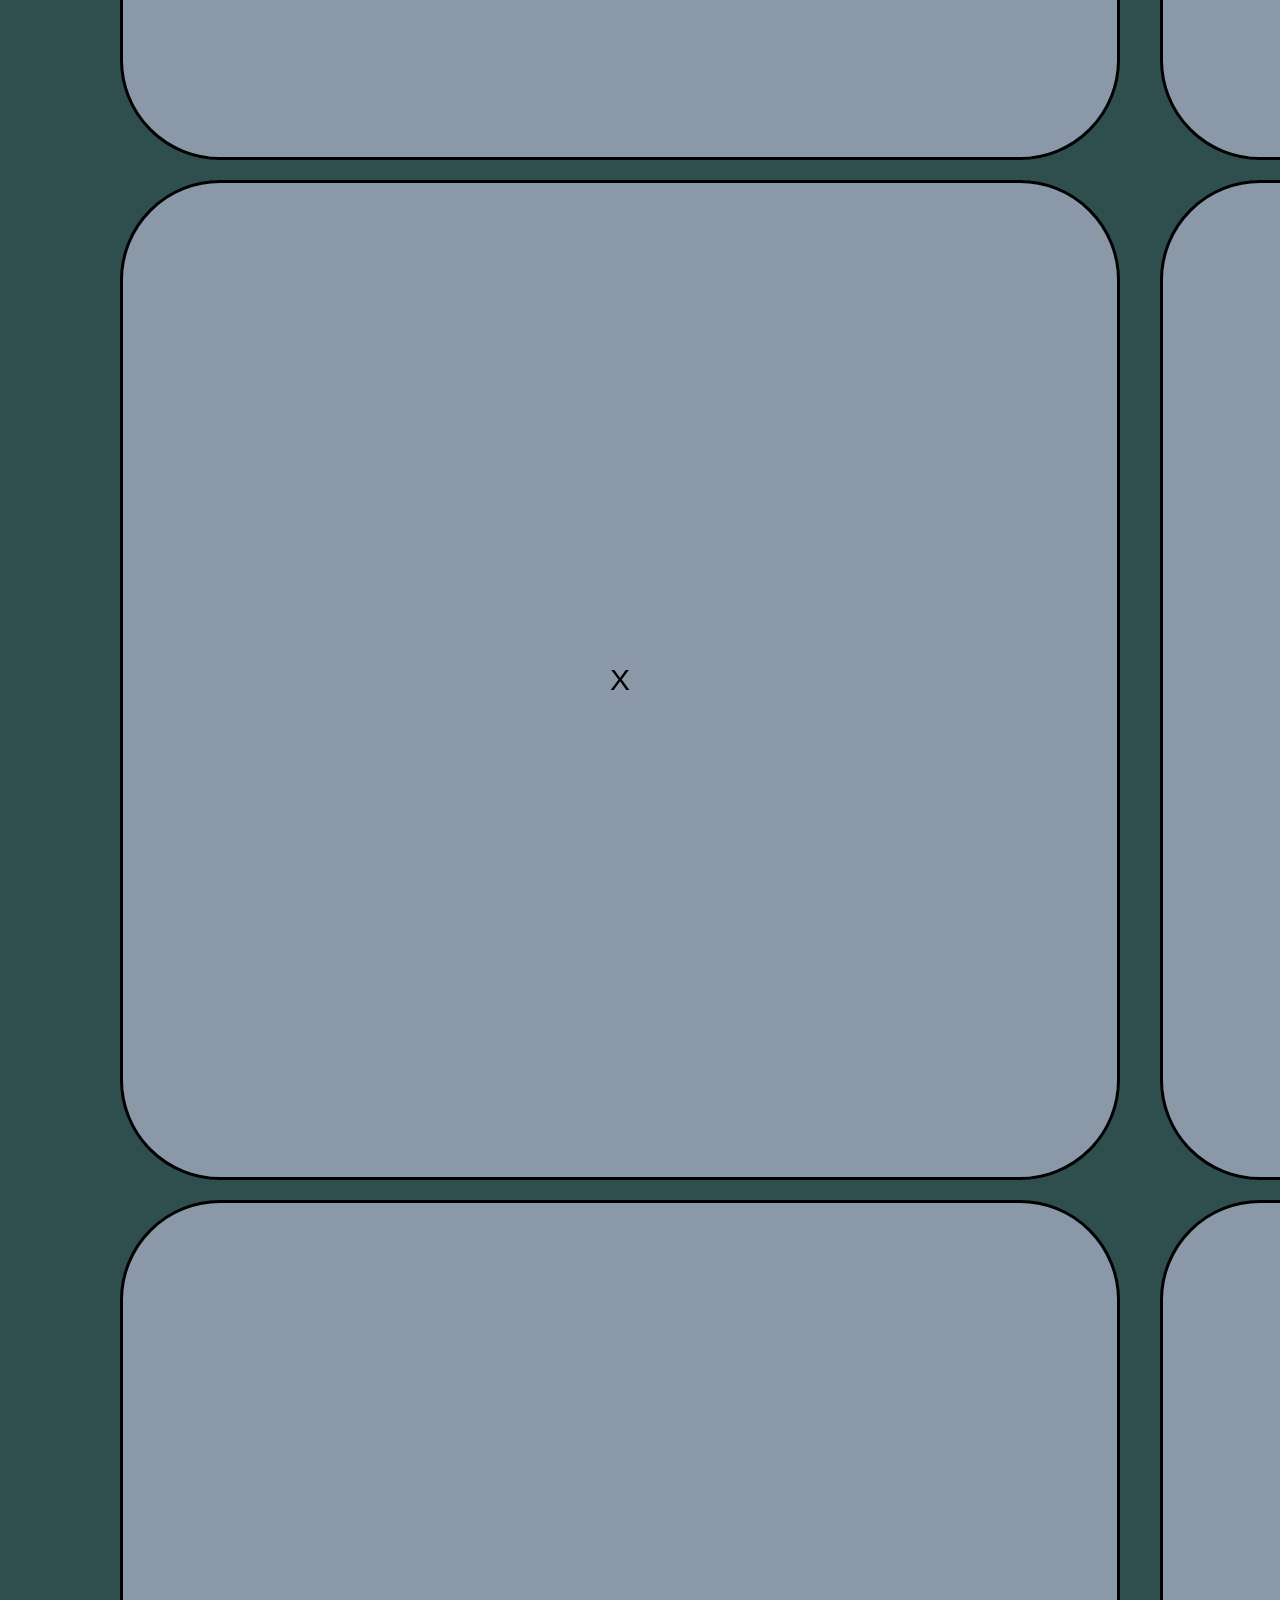
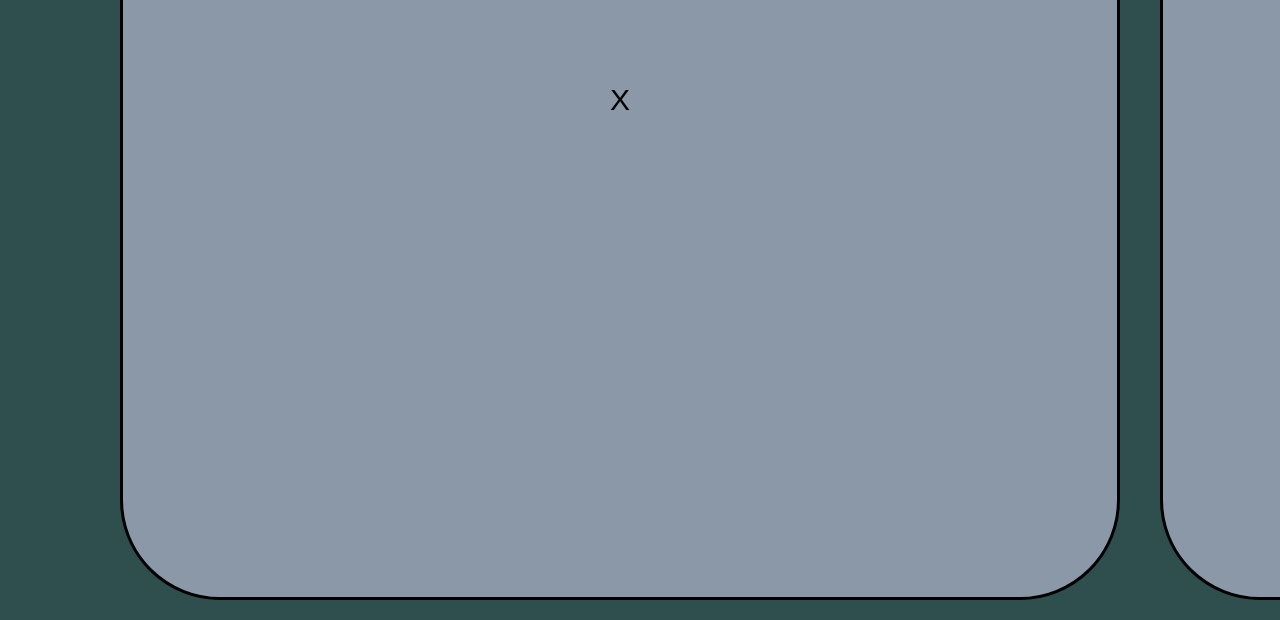
==== commit 4208b79a: "add control flow" ====
--- a/index.html
+++ b/index.html
@@ -53,7 +53,7 @@
                 </div>
             </div>
             <div class="L L-3">
-                <h1>"?"</h1><br><br>
+                <h1>"?"</h1>
                 <h3>Ternary operator</h3>
                 <div>
                     <div>
@@ -68,8 +68,57 @@
                     </div>
                 </div>
             </div>
-            <div class="L L-4">X</div>
-            <div class="L L-5">X</div>
+            <div class="L L-4">
+                <h1>if, else, elseif</h1>
+                <h3>Control flow statements</h3>
+                <div>
+                    <div>
+                        <p class="code">
+                            <strong>if</strong> (sex === male) { <br>
+                            &nbsp;&nbsp;word = "Hello sir."; <br>
+                            } <br><br><br>
+
+                            <strong>if</strong> (age &gt;= 18) { <br>
+                            &nbsp;&nbsp;ageValidation = pass; <br>
+                            } <strong>else</strong> { <br>
+                            &nbsp;&nbsp;ageValidation = fail; <br>
+                            } <br><br><br>
+
+                            <strong>if</strong> (year ===  2025) { <br>
+                            &nbsp;&nbsp;time = present; <br>
+                            } <strong>else if</strong> (year &gt; 2025) { <br>
+                            &nbsp;&nbsp;time = future; <br>
+                            } <strong>else if</strong> (year &lt; 2025) { <br>
+                            &nbsp;&nbsp;time = past; <br>
+                            } <strong>else</strong> { <br>
+                            &nbsp;&nbsp;console.log("error"); <br>
+                            } <br><br>
+
+                        </p>
+                    </div>
+                </div>
+            </div>
+            <div class="L L-5">
+                <h1>Switch</h1>
+                <h3>Control flow statements</h3>
+                <div>
+                    <div>
+                        <p class="code">
+                            switch (expression) { <br>
+                                case label1: <br>
+                                    statements1; <br>
+                                    break; <br>
+                                case label2: <br>
+                                    statements2; <br>
+                                    break; <br>
+                            // … <br>
+                                default: <br>
+                                    statementsDefault; <br>
+                            }
+                        </p>
+                    </div>
+                </div>
+            </div>
             <div class="L L-6">X</div>
             <div class="L L-7">X</div>
             <div class="L L-8">X</div>
@@ -81,7 +130,7 @@
 
         <div class="mid-div">
             <div class="R R-1">
-                <h3><u>Arithmetic operators</u></h3>
+                <h3>Arithmetic operators</h3>
                 <div>
                     <div>
                         <p>+</p>
@@ -108,7 +157,7 @@
             </div>
             <div class="R R-2">
                 <div>
-                    <h3><u>Assignment operators</u></h3>
+                    <h3>Assignment operators</h3>
                         <table>
                             <tr>
                                 <th>Operator</th>
@@ -154,8 +203,8 @@
                 </div>
             </div>
             <div class="R R-3">
-                <h1>&#96; ... &#96;</h1><br><br>
-                <h3>Backquotes / Backticks</h3><br>
+                <h1>&#96; ... &#96;</h1>
+                <h3>Backquotes / Backticks</h3>
                 <div>
                     <div>
                         <p>... are used to define template literals - a special type of string allowing us to embed expressions and JavaScript in them. You can also declare them over multiple lines. </p><br><br>
--- a/style.css
+++ b/style.css
@@ -32,9 +32,13 @@
 
 /* ----------------------------------------------- PURE ELEMENTS */
 
+h1 {
+    padding-bottom: 30px;
+}
+
 h3 {
     text-align: center;
-    padding-bottom: 50px;
+    padding-bottom: 30px;
     text-decoration: underline;
 }
 
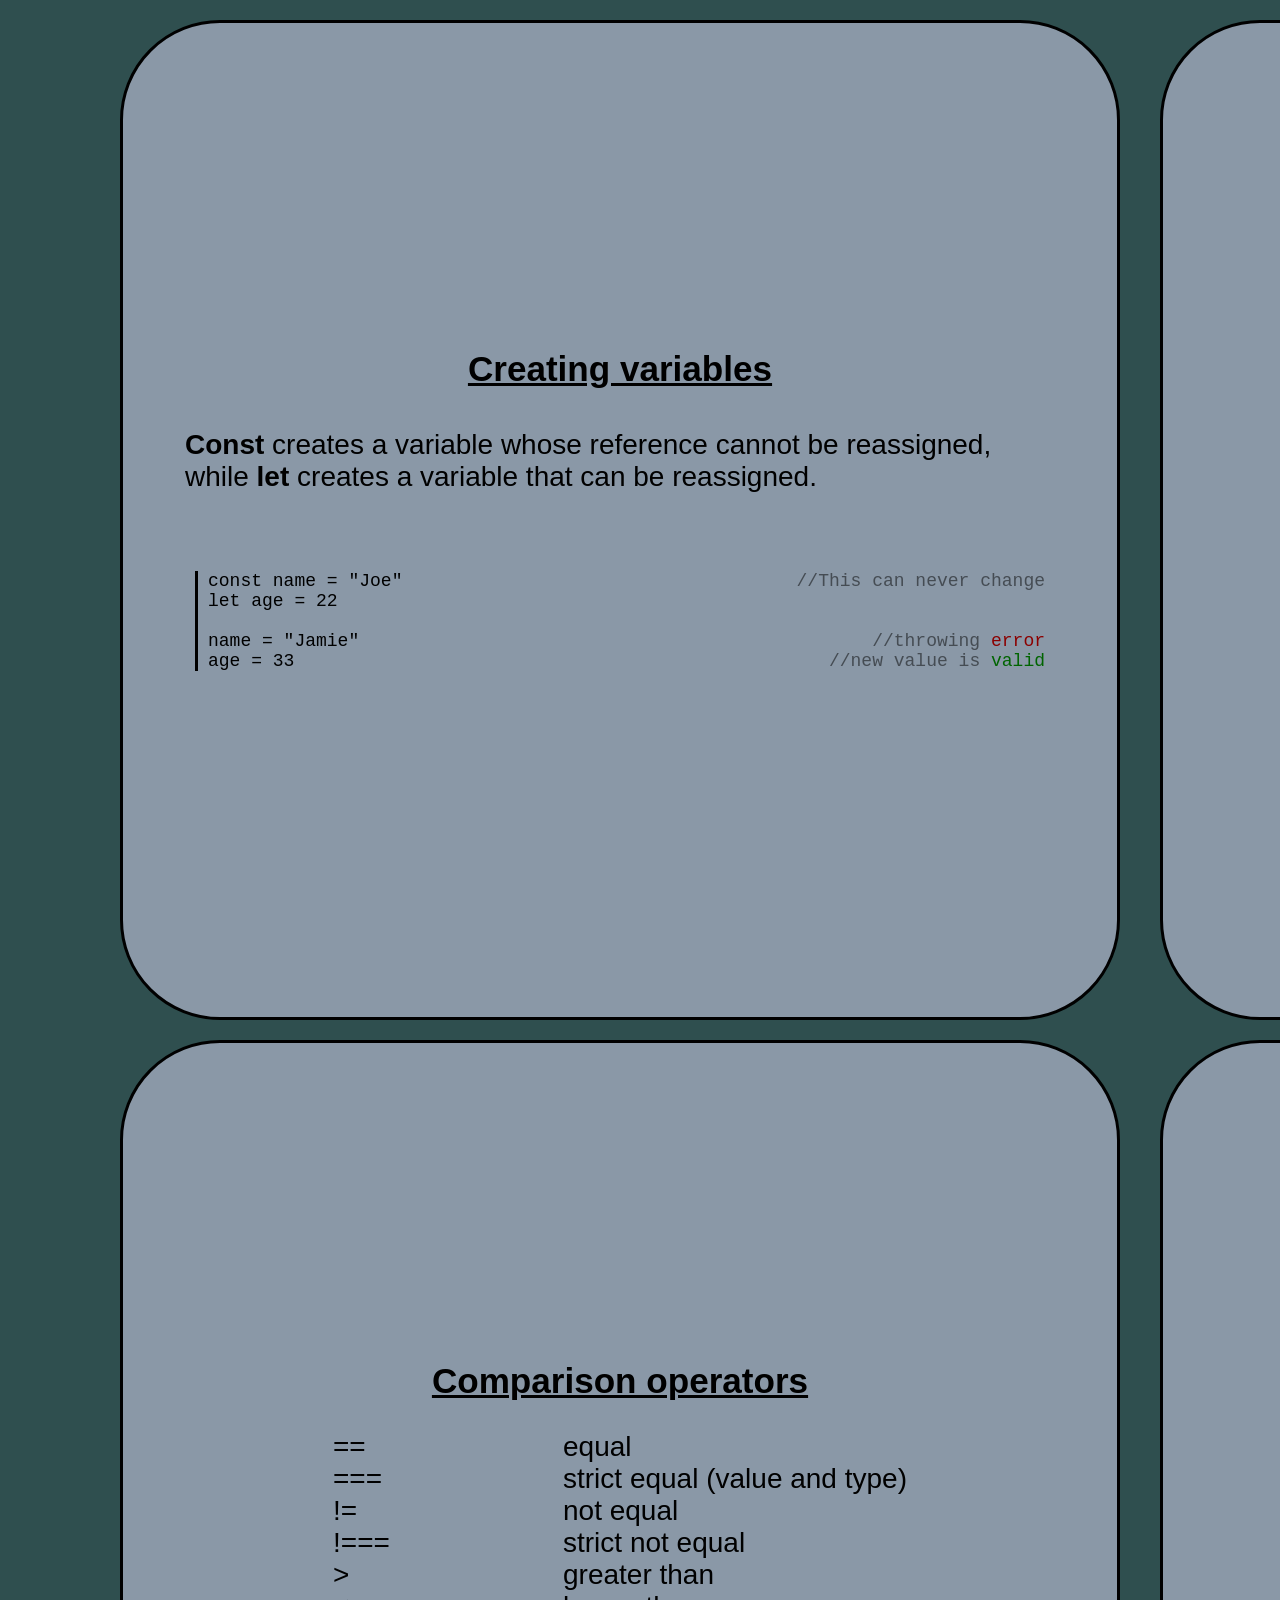
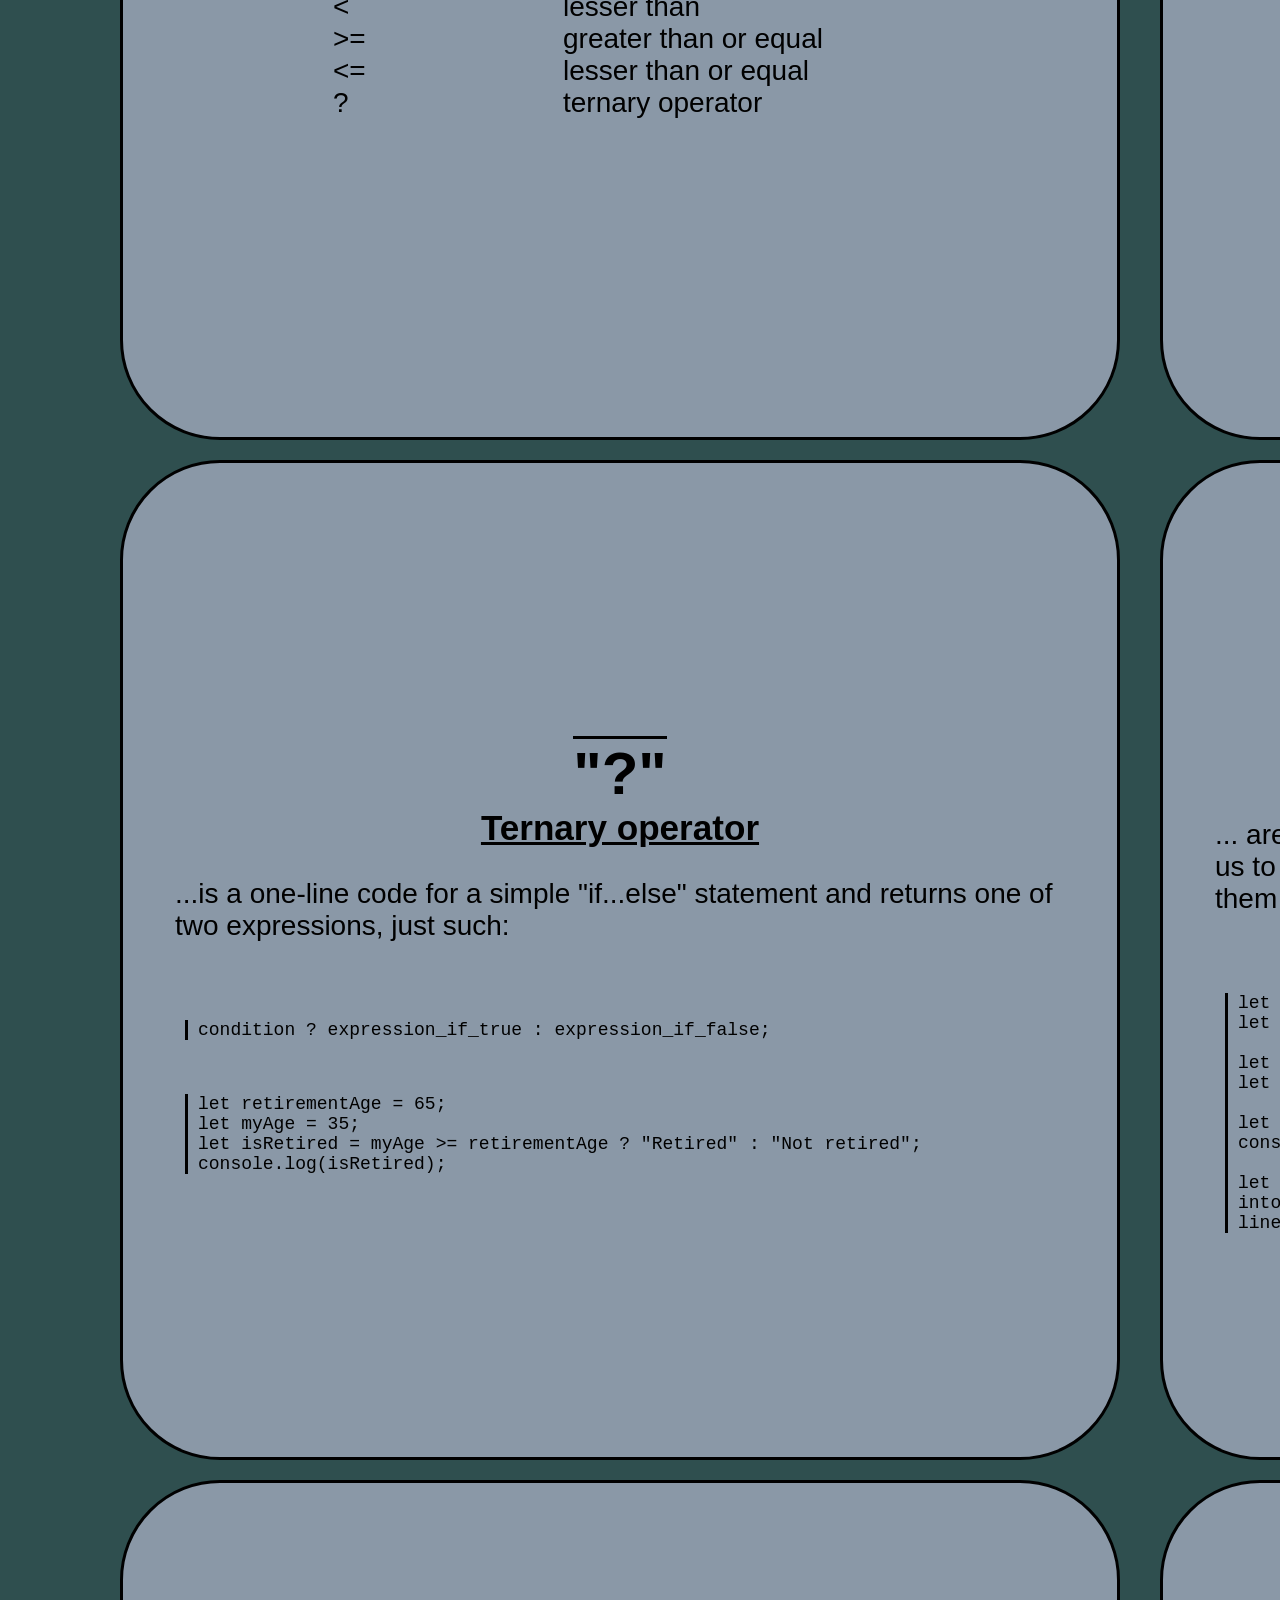
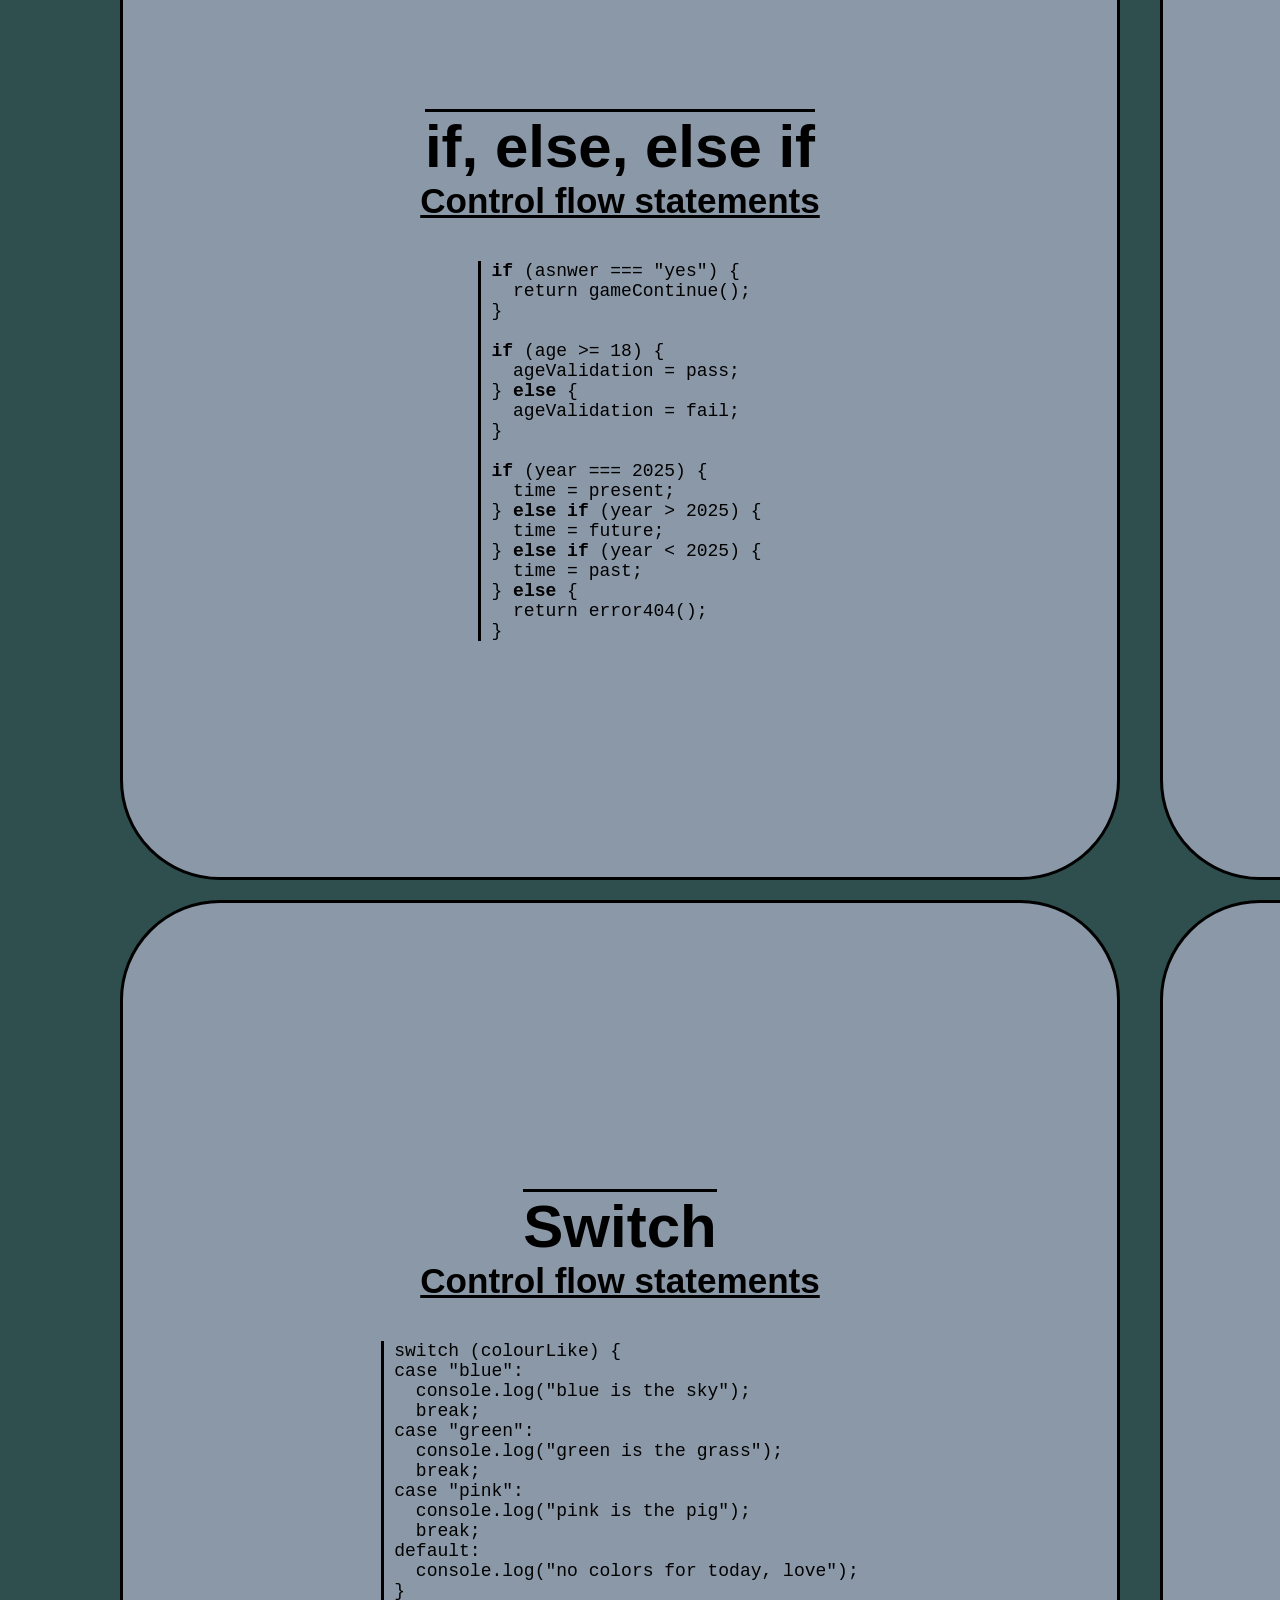
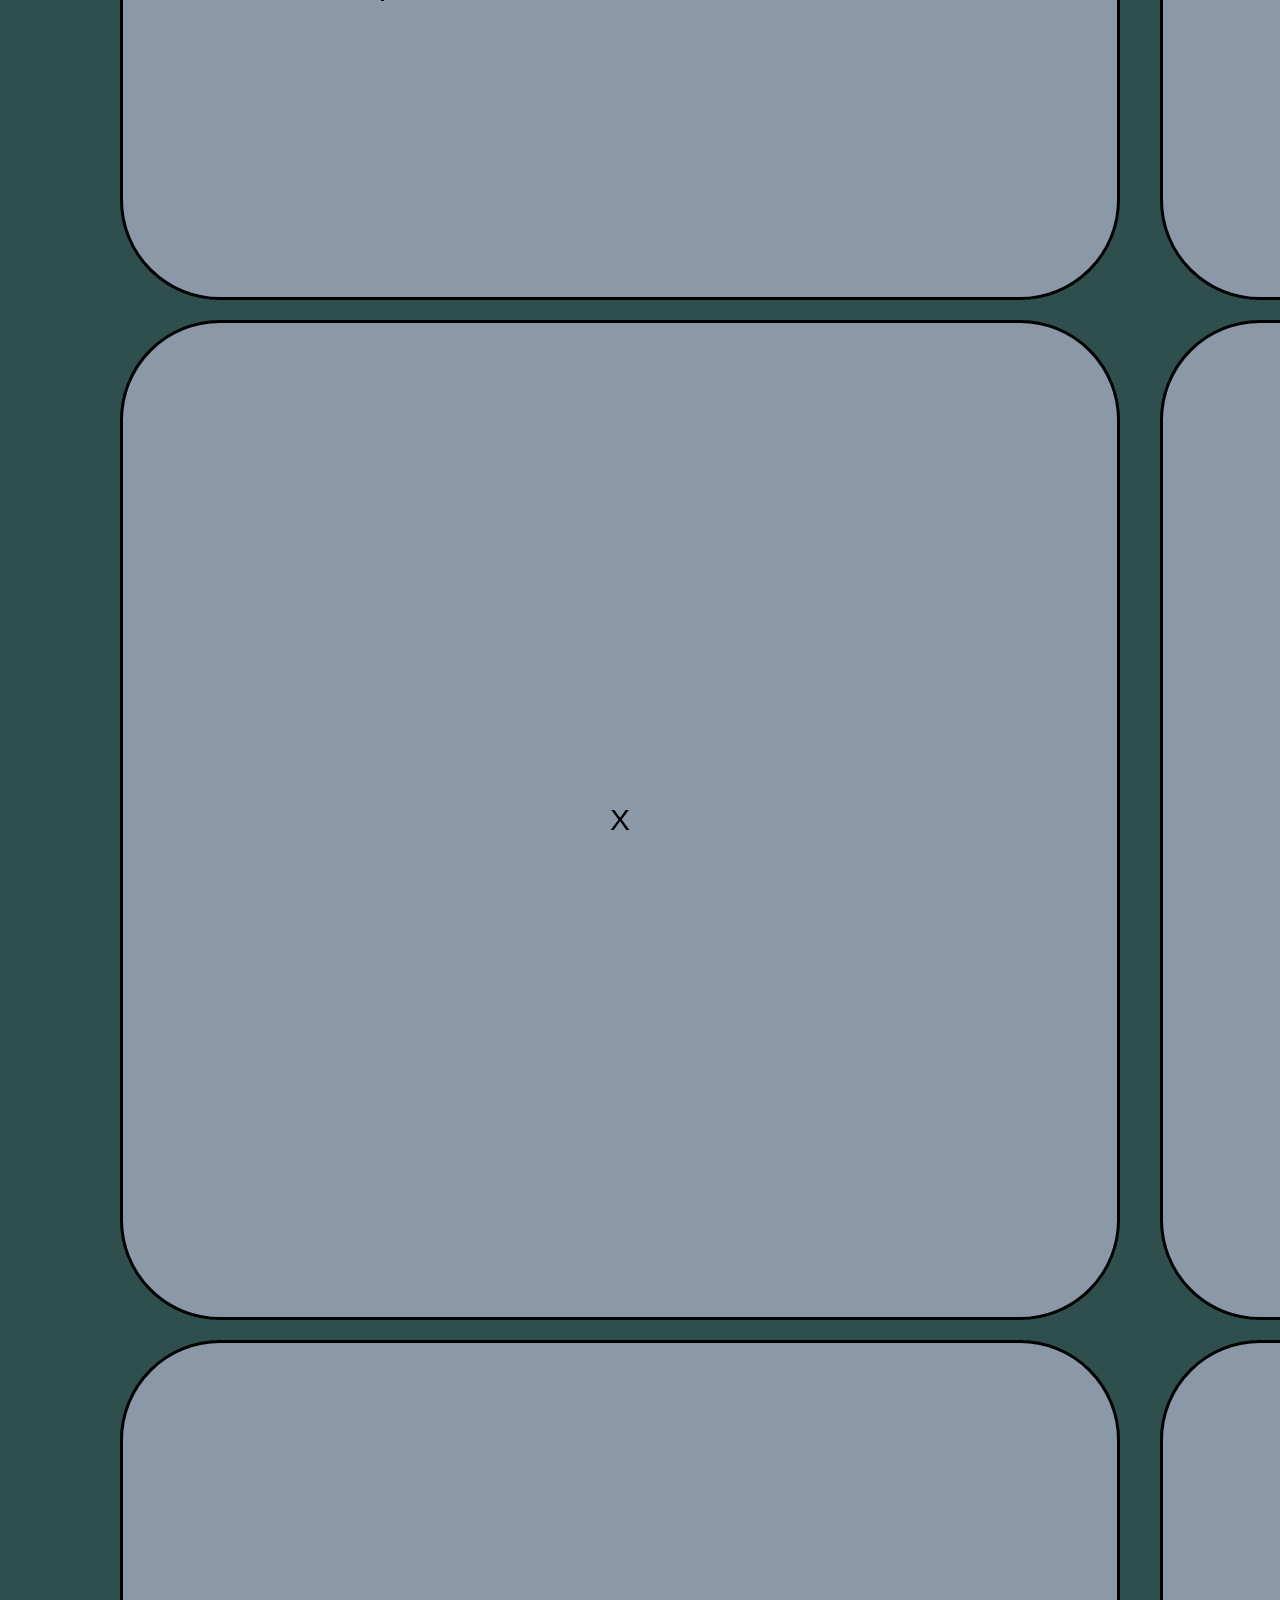
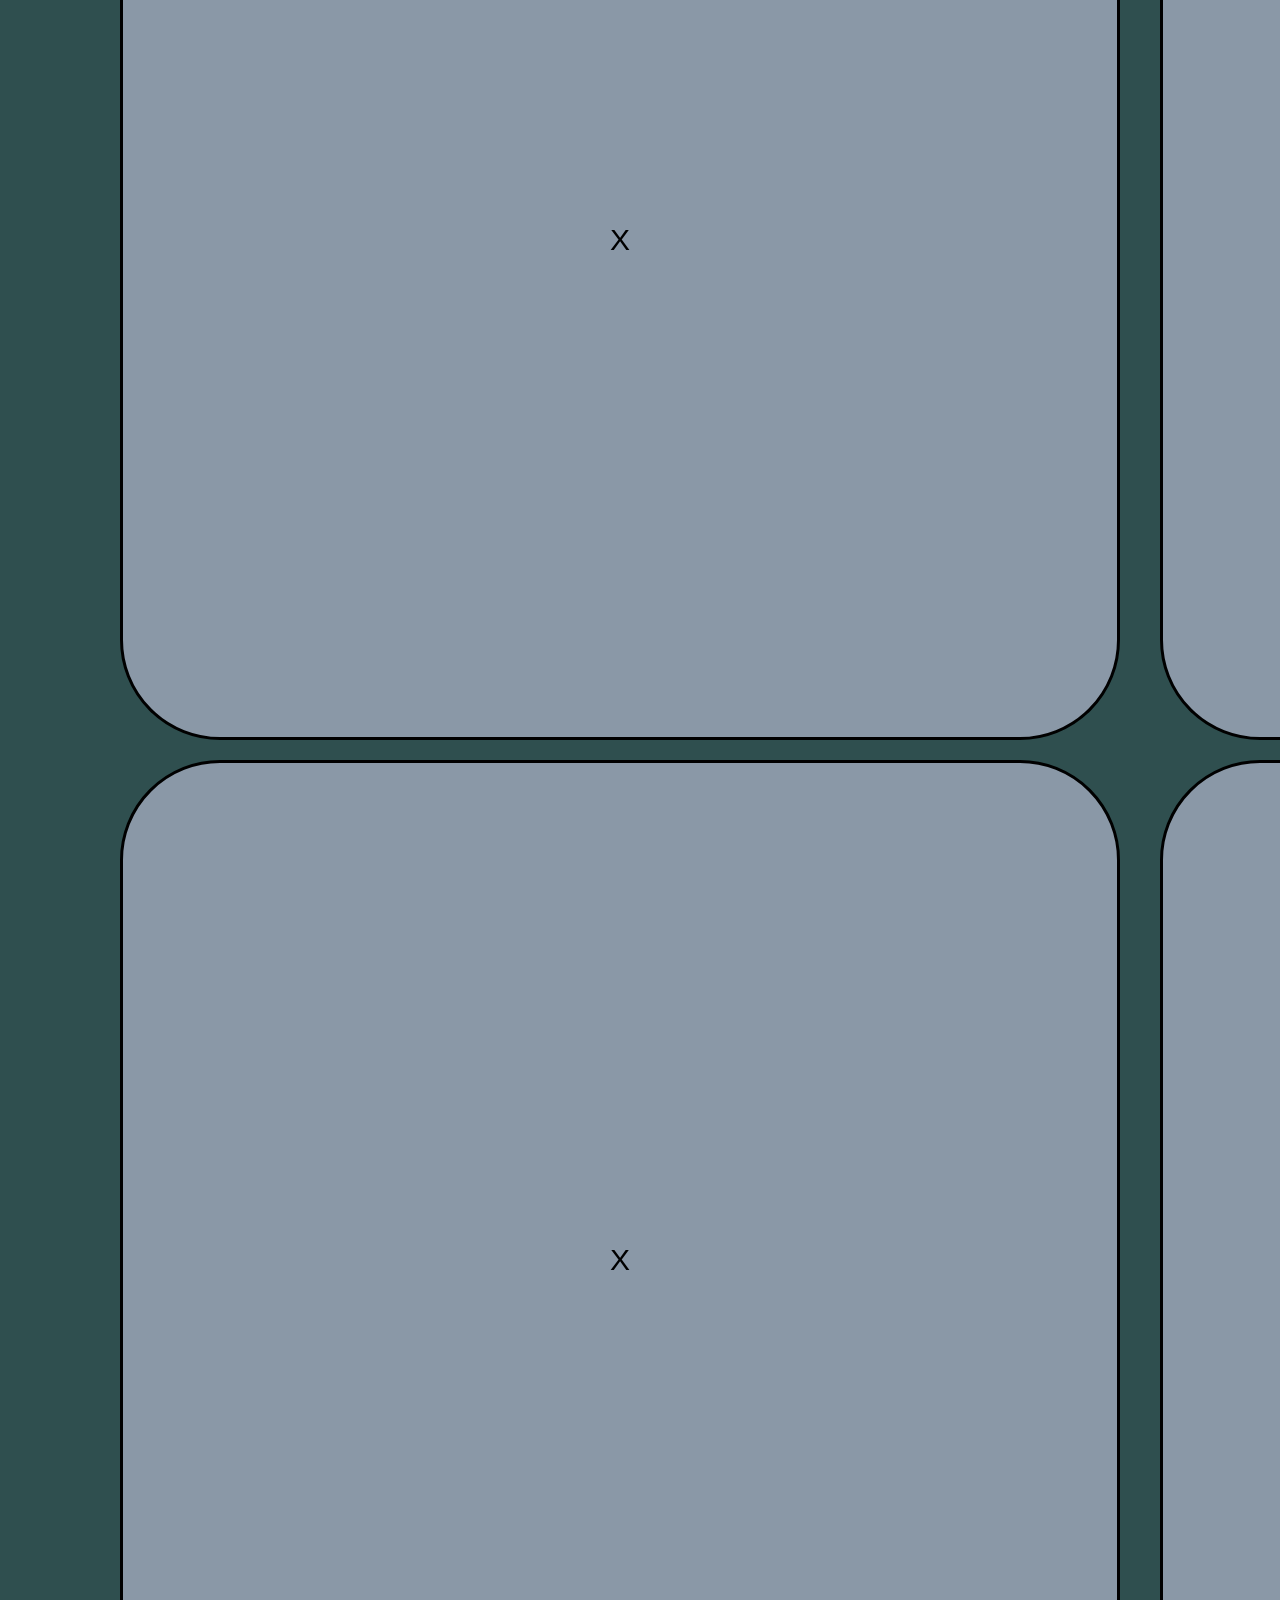
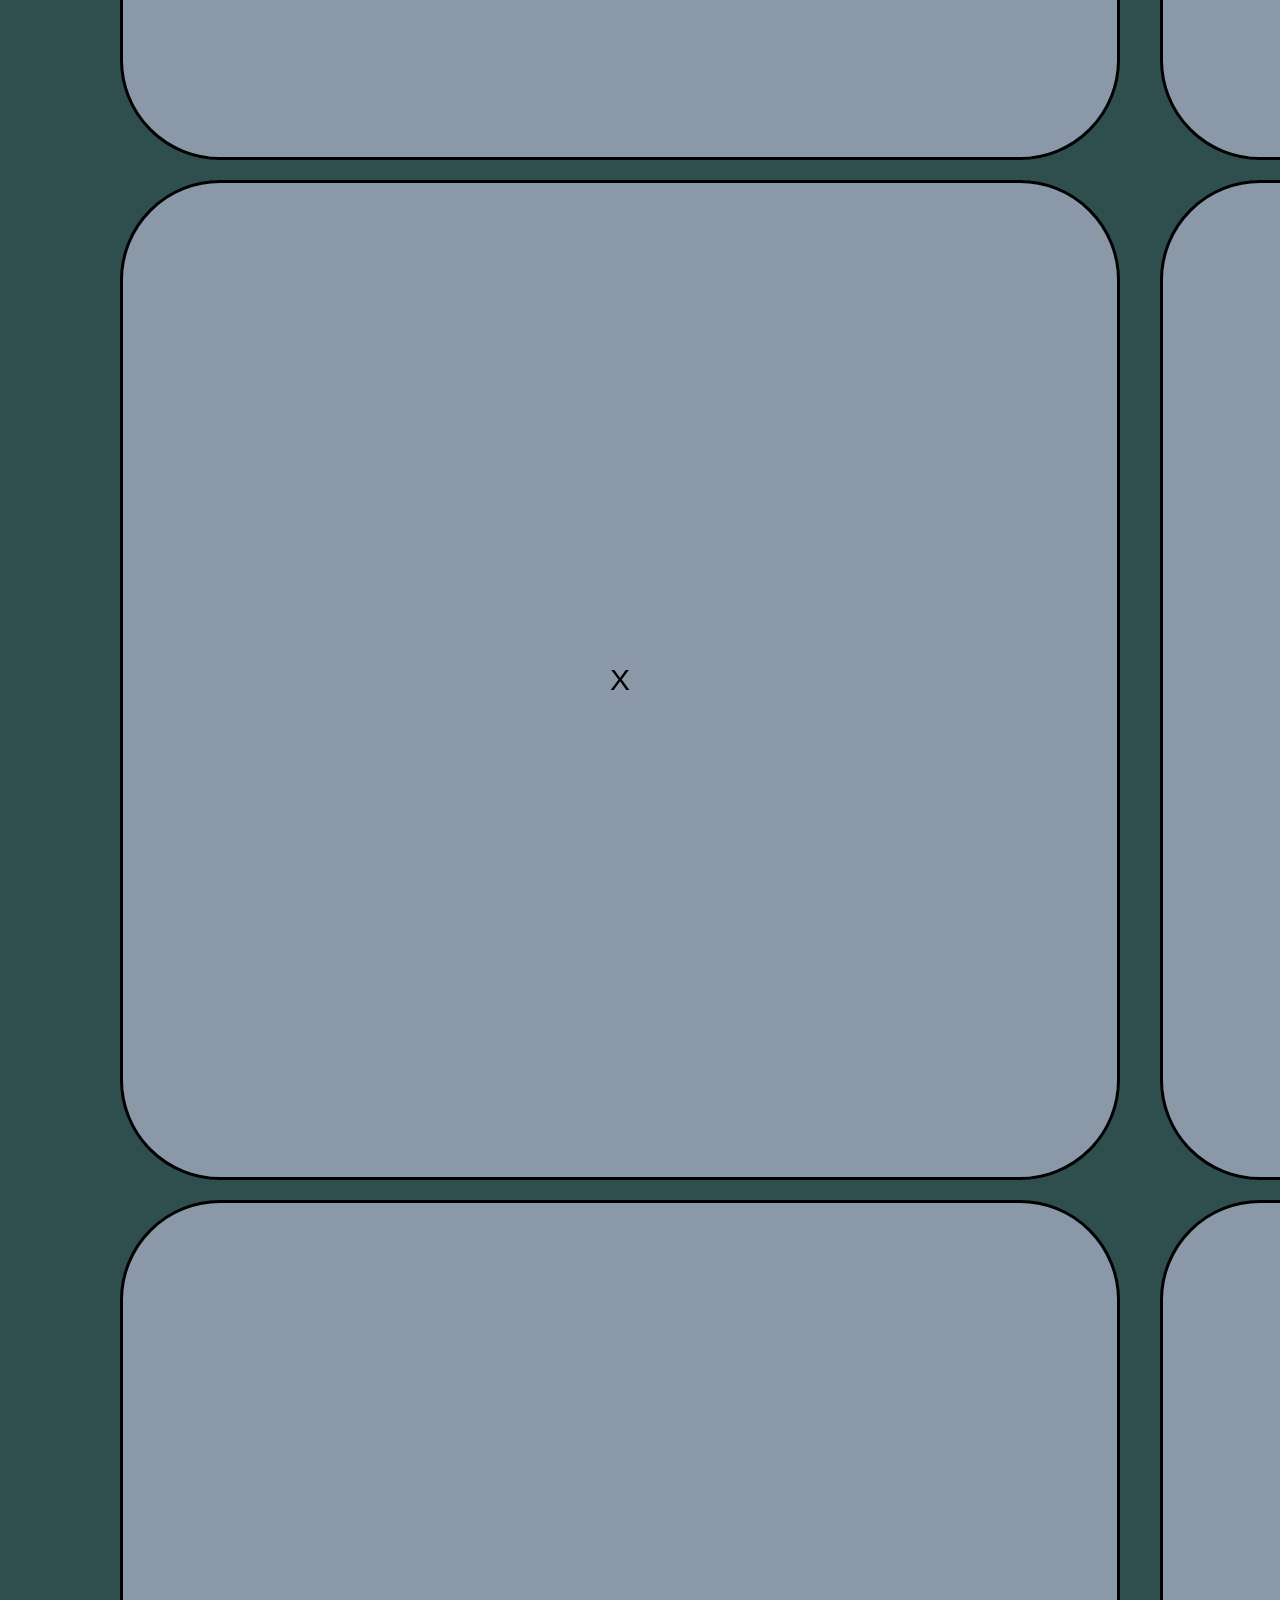
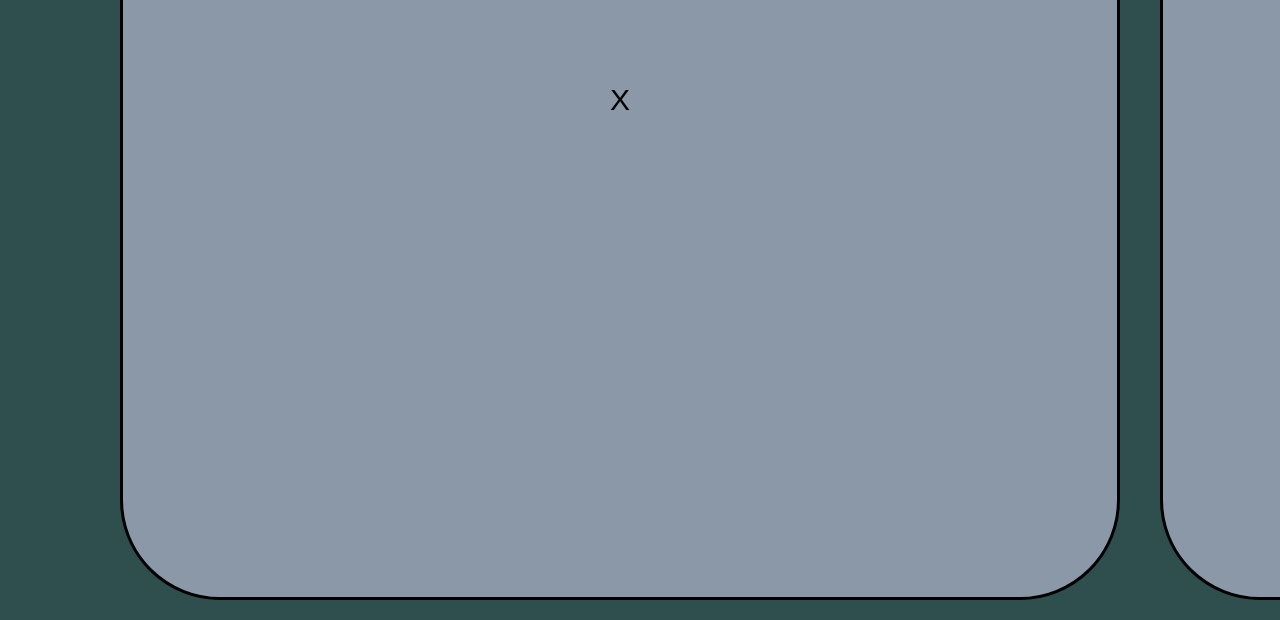
==== commit 6361db35: "make some small corrections" ====
--- a/index.html
+++ b/index.html
@@ -14,13 +14,15 @@
                 <h3>Creating variables</h3>
                 <div>
                     <div>
-                        <p><strong>Const</strong> creates a variable whose reference cannot be reassigned, while <strong>let</strong> creates a variable that can be reassigned.</p> <br><br>
-                            <p class="code">
-                                const name = "Joe" <span class="comment">//This can never change</span><br>
-                                let age = 22<br><br>
-                                name = "Jamie" <span class="comment">//throwing <span class="red-text">error</span></span><br>
-                                age = 33 <span class="comment">//new value is <span class="green-text">valid</span></span>
-                            </p>
+                        <p>
+                            <strong>Const</strong> creates a variable whose reference cannot be reassigned, while <strong>let</strong> creates a variable that can be reassigned.
+                        </p> <br><br>
+                        <p class="code">
+                            const name = "Joe" <span class="comment">//This can never change</span><br>
+                            let age = 22<br><br>
+                            name = "Jamie" <span class="comment">//throwing <span class="red-text">error</span></span><br>
+                            age = 33 <span class="comment">//new value is <span class="green-text">valid</span></span>
+                        </p>
                     </div>
                 </div>
             </div>
@@ -69,20 +71,20 @@
                 </div>
             </div>
             <div class="L L-4">
-                <h1>if, else, elseif</h1>
+                <h1>if, else, else if</h1>
                 <h3>Control flow statements</h3>
                 <div>
                     <div>
                         <p class="code">
-                            <strong>if</strong> (sex === male) { <br>
-                            &nbsp;&nbsp;word = "Hello sir."; <br>
-                            } <br><br><br>
+                            <strong>if</strong> (asnwer === "yes") { <br>
+                            &nbsp;&nbsp;return gameContinue(); <br>
+                            } <br><br>
 
                             <strong>if</strong> (age &gt;= 18) { <br>
                             &nbsp;&nbsp;ageValidation = pass; <br>
                             } <strong>else</strong> { <br>
                             &nbsp;&nbsp;ageValidation = fail; <br>
-                            } <br><br><br>
+                            } <br><br>
 
                             <strong>if</strong> (year ===  2025) { <br>
                             &nbsp;&nbsp;time = present; <br>
@@ -91,8 +93,8 @@
                             } <strong>else if</strong> (year &lt; 2025) { <br>
                             &nbsp;&nbsp;time = past; <br>
                             } <strong>else</strong> { <br>
-                            &nbsp;&nbsp;console.log("error"); <br>
-                            } <br><br>
+                            &nbsp;&nbsp;return error404(); <br>
+                            } 
 
                         </p>
                     </div>
@@ -104,16 +106,18 @@
                 <div>
                     <div>
                         <p class="code">
-                            switch (expression) { <br>
-                                case label1: <br>
-                                    statements1; <br>
-                                    break; <br>
-                                case label2: <br>
-                                    statements2; <br>
-                                    break; <br>
-                            // … <br>
+                            switch (colourLike) { <br>
+                                case "blue": <br>
+                                &nbsp;&nbsp;console.log("blue is the sky"); <br>
+                                &nbsp;&nbsp;break; <br>
+                                case "green": <br>
+                                &nbsp;&nbsp;console.log("green is the grass"); <br>
+                                &nbsp;&nbsp;break; <br>
+                                case "pink": <br>
+                                &nbsp;&nbsp;console.log("pink is the pig"); <br>
+                                &nbsp;&nbsp;break; <br>
                                 default: <br>
-                                    statementsDefault; <br>
+                                &nbsp;&nbsp;console.log("no colors for today, love"); <br>
                             }
                         </p>
                     </div>
@@ -223,7 +227,39 @@
                     </div>
                 </div>
             </div>
-            <div class="R R-4">X</div>
+            <div class="R R-4">
+                <h1>for, while, do...while</h1>
+                <h3>basic loops</h3>
+                <div>
+                    <div>
+                        <p class="code">
+                            <strong>for</strong> (let i = 0; i &lt; 3; i++) { <br>
+                            &nbsp;&nbsp;console.log("The number is " + i); <br>
+                            } <br><br>
+
+                            let i = 0; <br>
+                            <strong>while</strong> (i < 3) { <br>
+                            &nbsp;&nbsp;console.log("The number is " + i); <br>
+                            &nbsp;&nbsp;i++; <span class="comment">// avoid an infinite loop!</span><br>
+                            } <br><br>
+
+                            let i =5; <br>
+                            <strong>do</strong> { <span class="comment">// Still being executed</span><br>
+                            &nbsp;&nbsp;console.log("The number is " + i); <br>
+                            &nbsp;&nbsp;i++; <br>
+                            } <strong>while</strong> (i < 3);
+
+
+
+
+
+
+
+
+                        </p>
+                    </div>
+                </div>
+            </div>
             <div class="R R-5">X</div>
             <div class="R R-6">X</div>
             <div class="R R-7">X</div>
--- a/style.css
+++ b/style.css
@@ -32,8 +32,13 @@
 
 /* ----------------------------------------------- PURE ELEMENTS */
 
+/* p {
+    width: 100%;
+} */
+
 h1 {
-    padding-bottom: 30px;
+    /* padding-bottom: 10px; */
+    border-top: 3px solid #000;
 }
 
 h3 {
@@ -100,6 +105,7 @@
 .L-1 > div > div,
 .R-2 > div > div {
     padding: 10px;
+    width: 100%;
 }
 
 .R-2 th {
@@ -108,6 +114,11 @@
 
 .R-2 > div {
     flex-direction: column;
+}
+
+.L p,
+.R p {
+    min-width: 200px;
 }
 
 /* --------------------------------------------------------- IDs */
@@ -126,10 +137,11 @@
     padding-left: 10px;
     font-size: 18px;
     margin: 10px;
+    /* min-width: 1rem; */
 }
 
 .comment {
-    color: rgba(0, 0, 0, 0.596);
+    color: rgba(0, 0, 0, 0.5);
     float: right;
 }
 
@@ -145,6 +157,8 @@
     width: 30px;
 }
 
+/*  */
+
 /* -------------------------------------------- CLASS'S ELEMENTS */
 
 /* (EMPTY) */
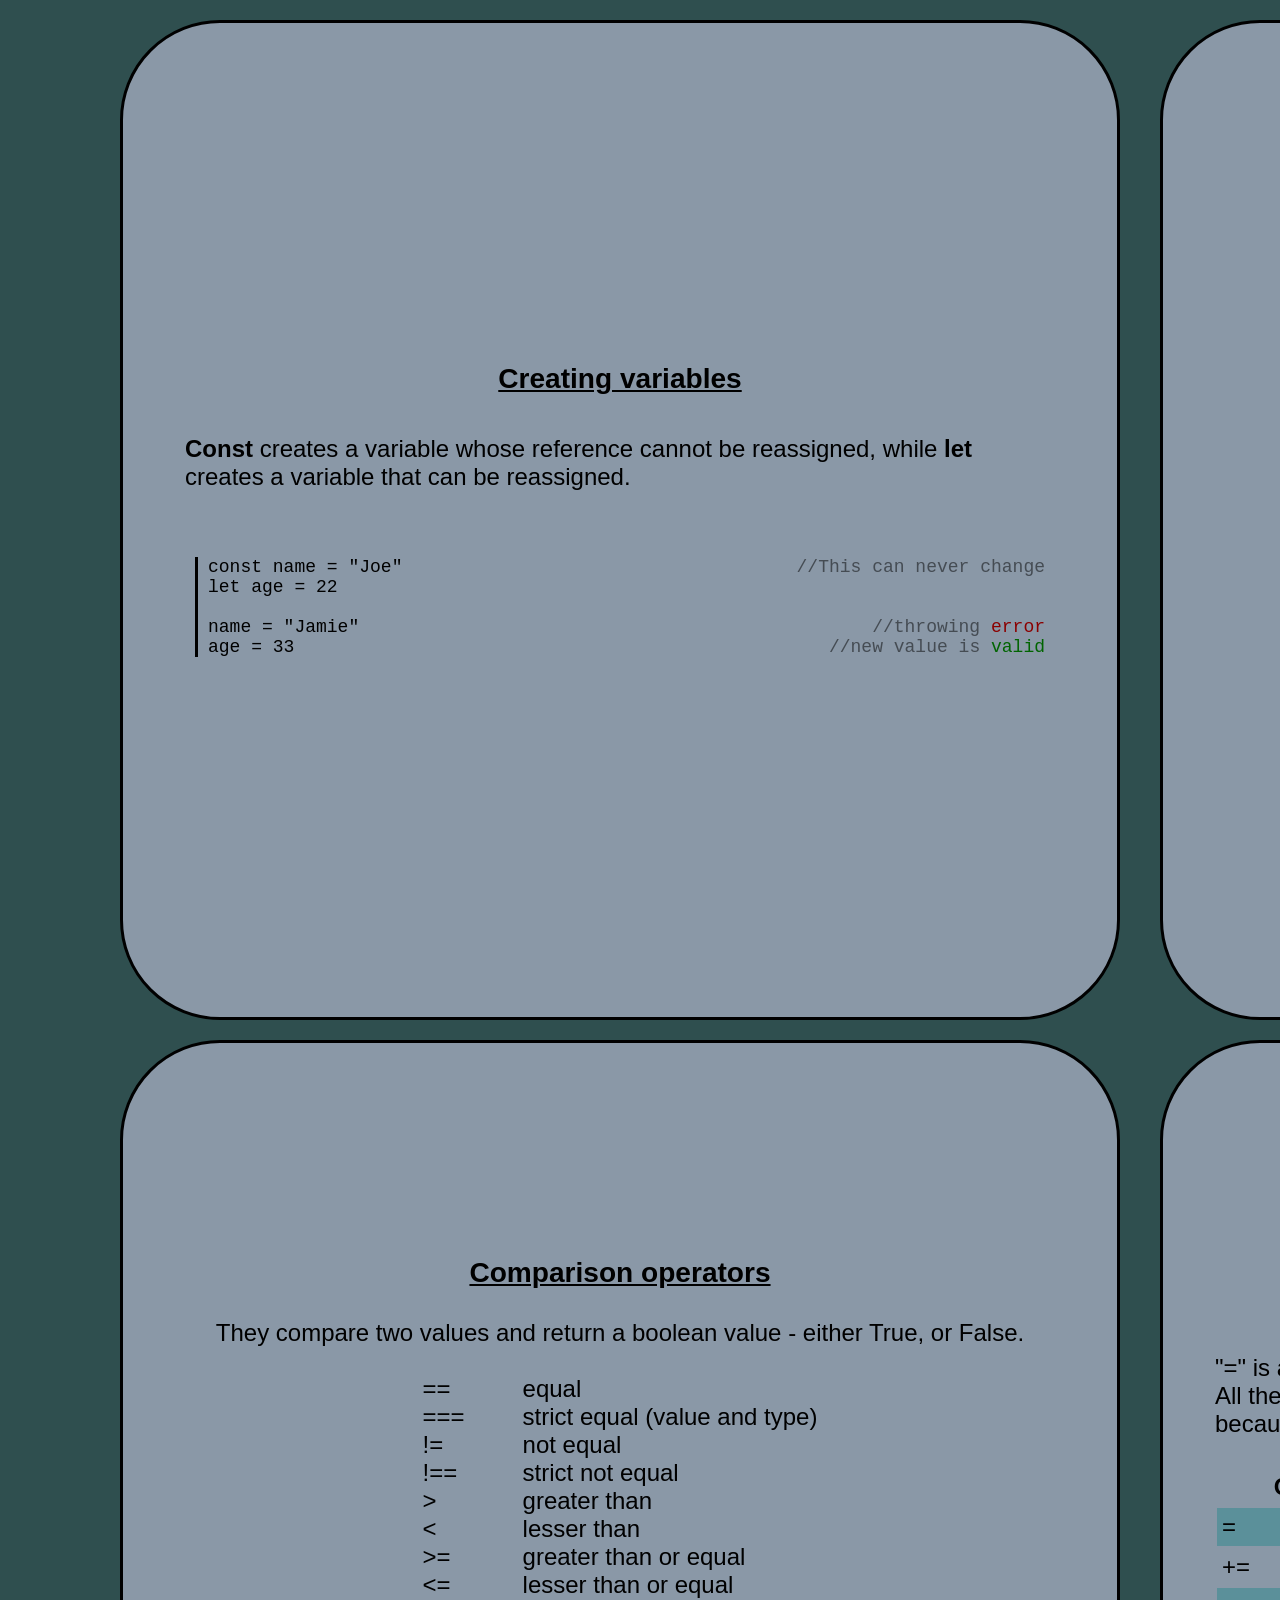
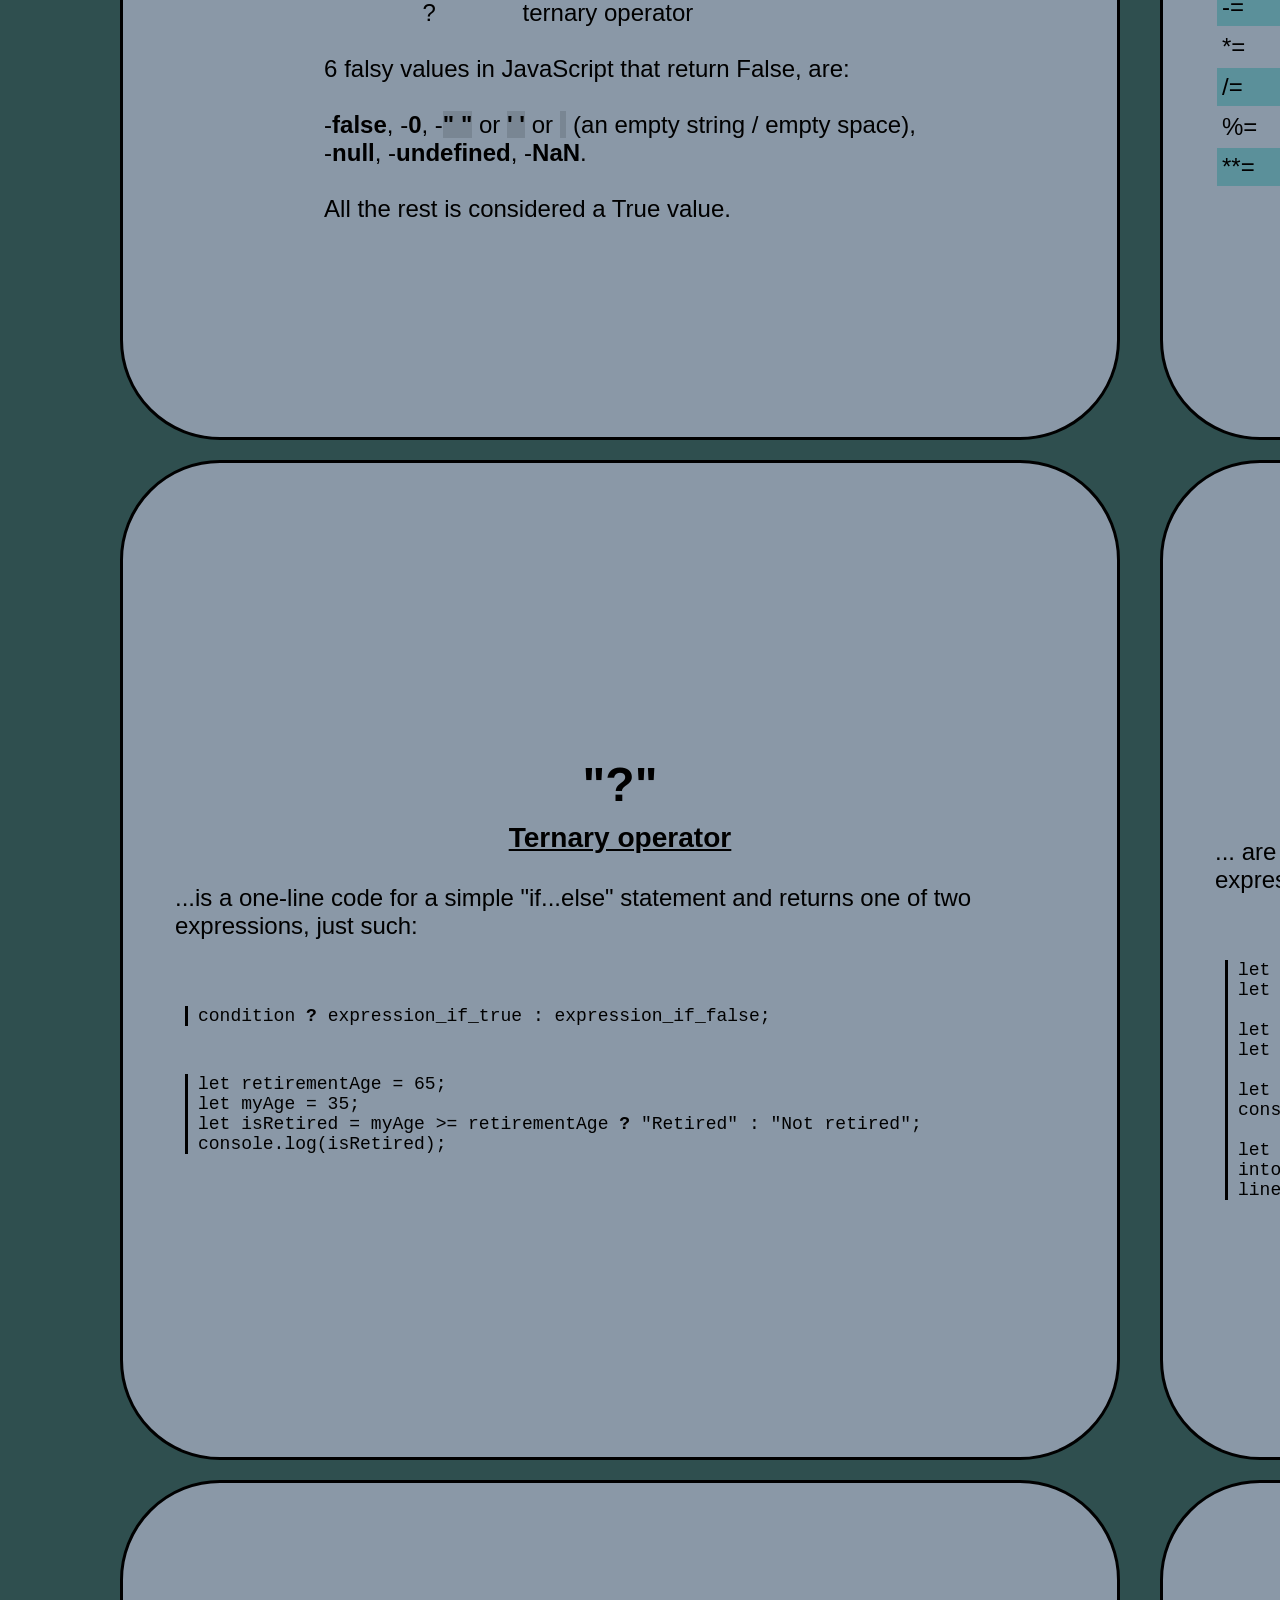
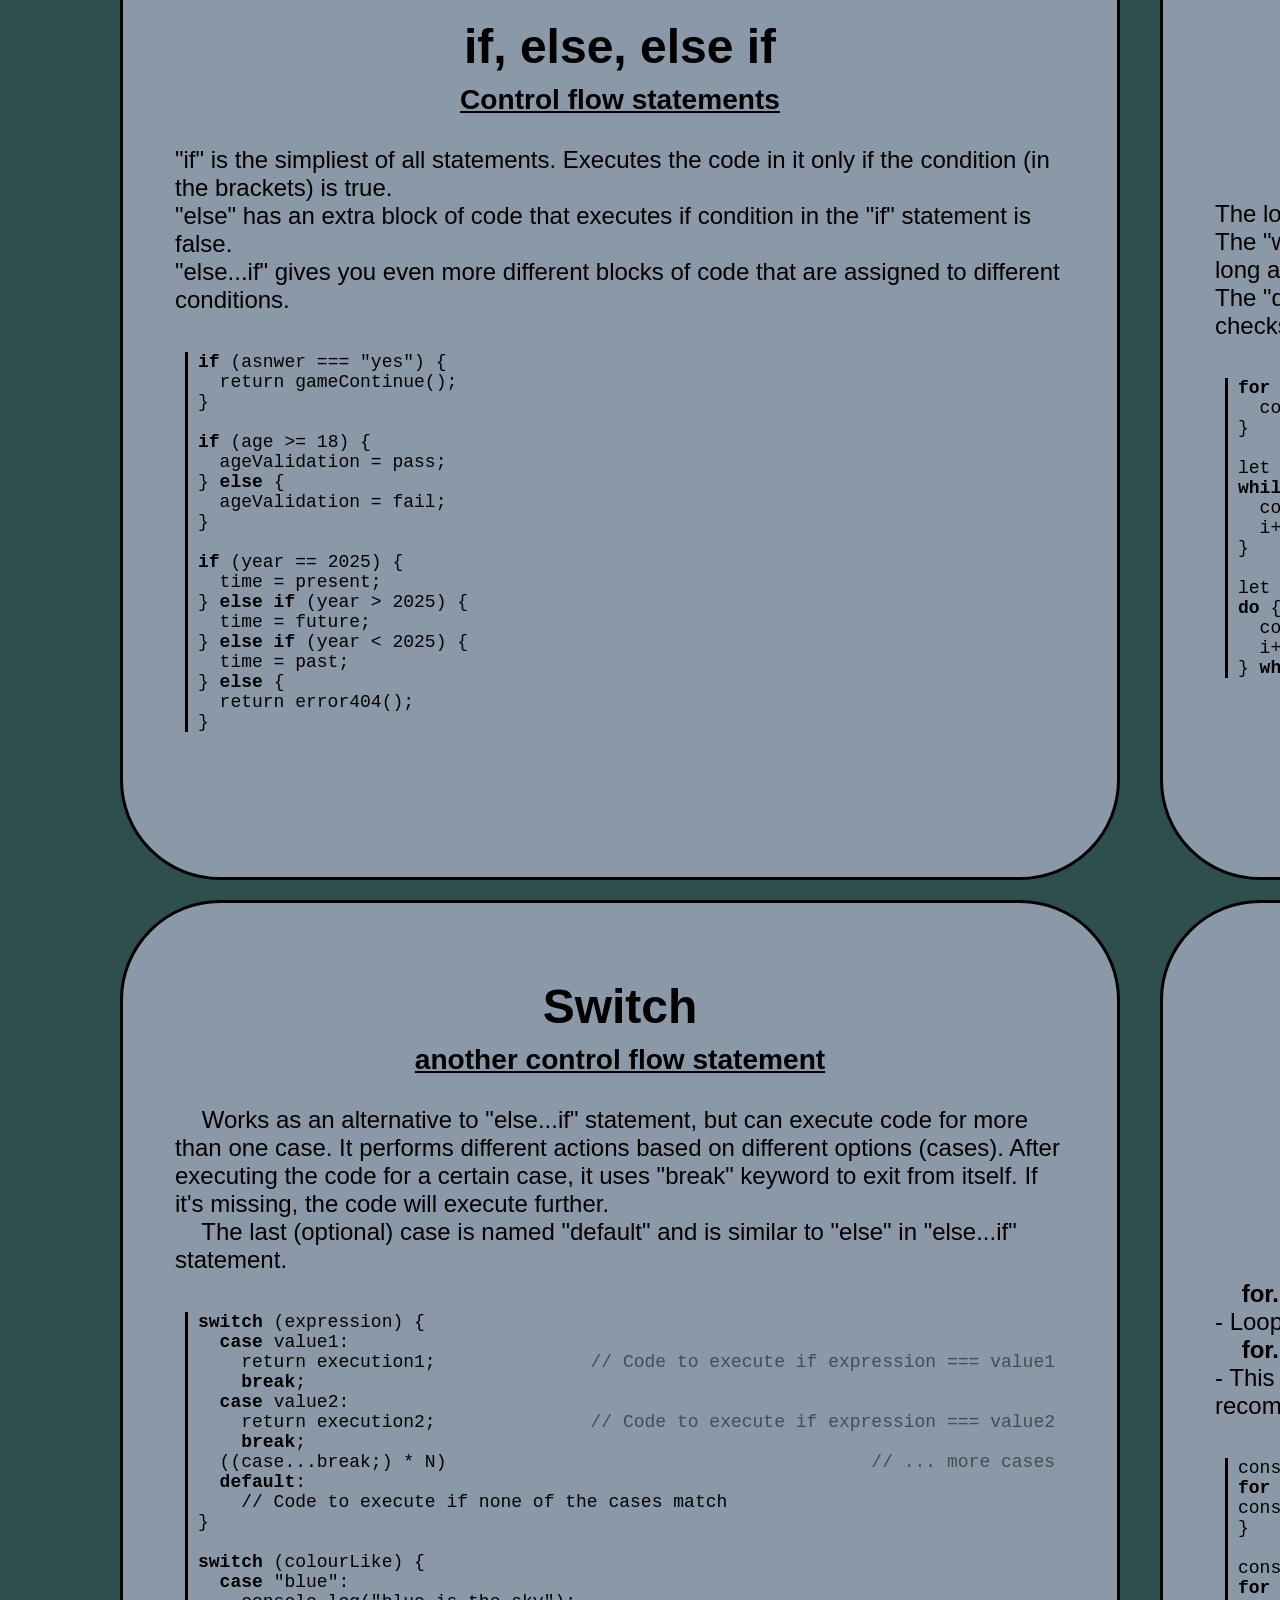
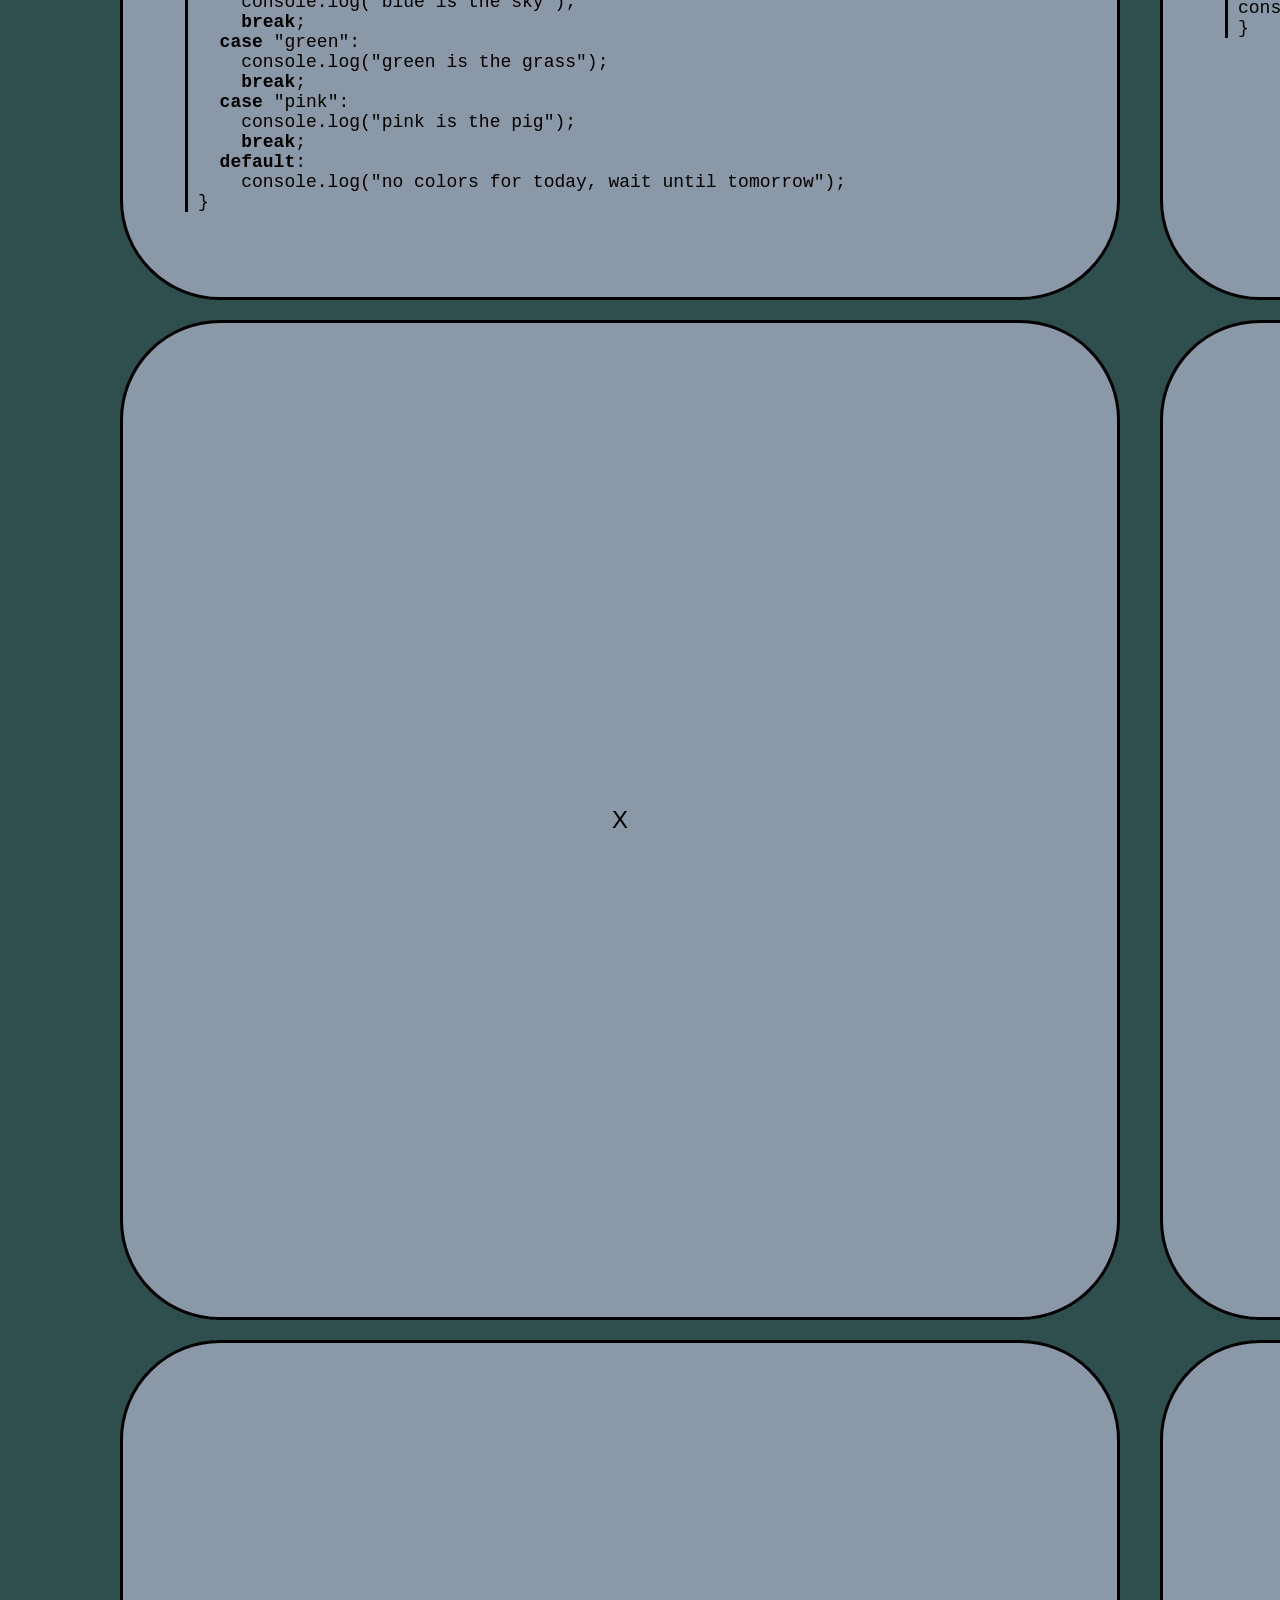
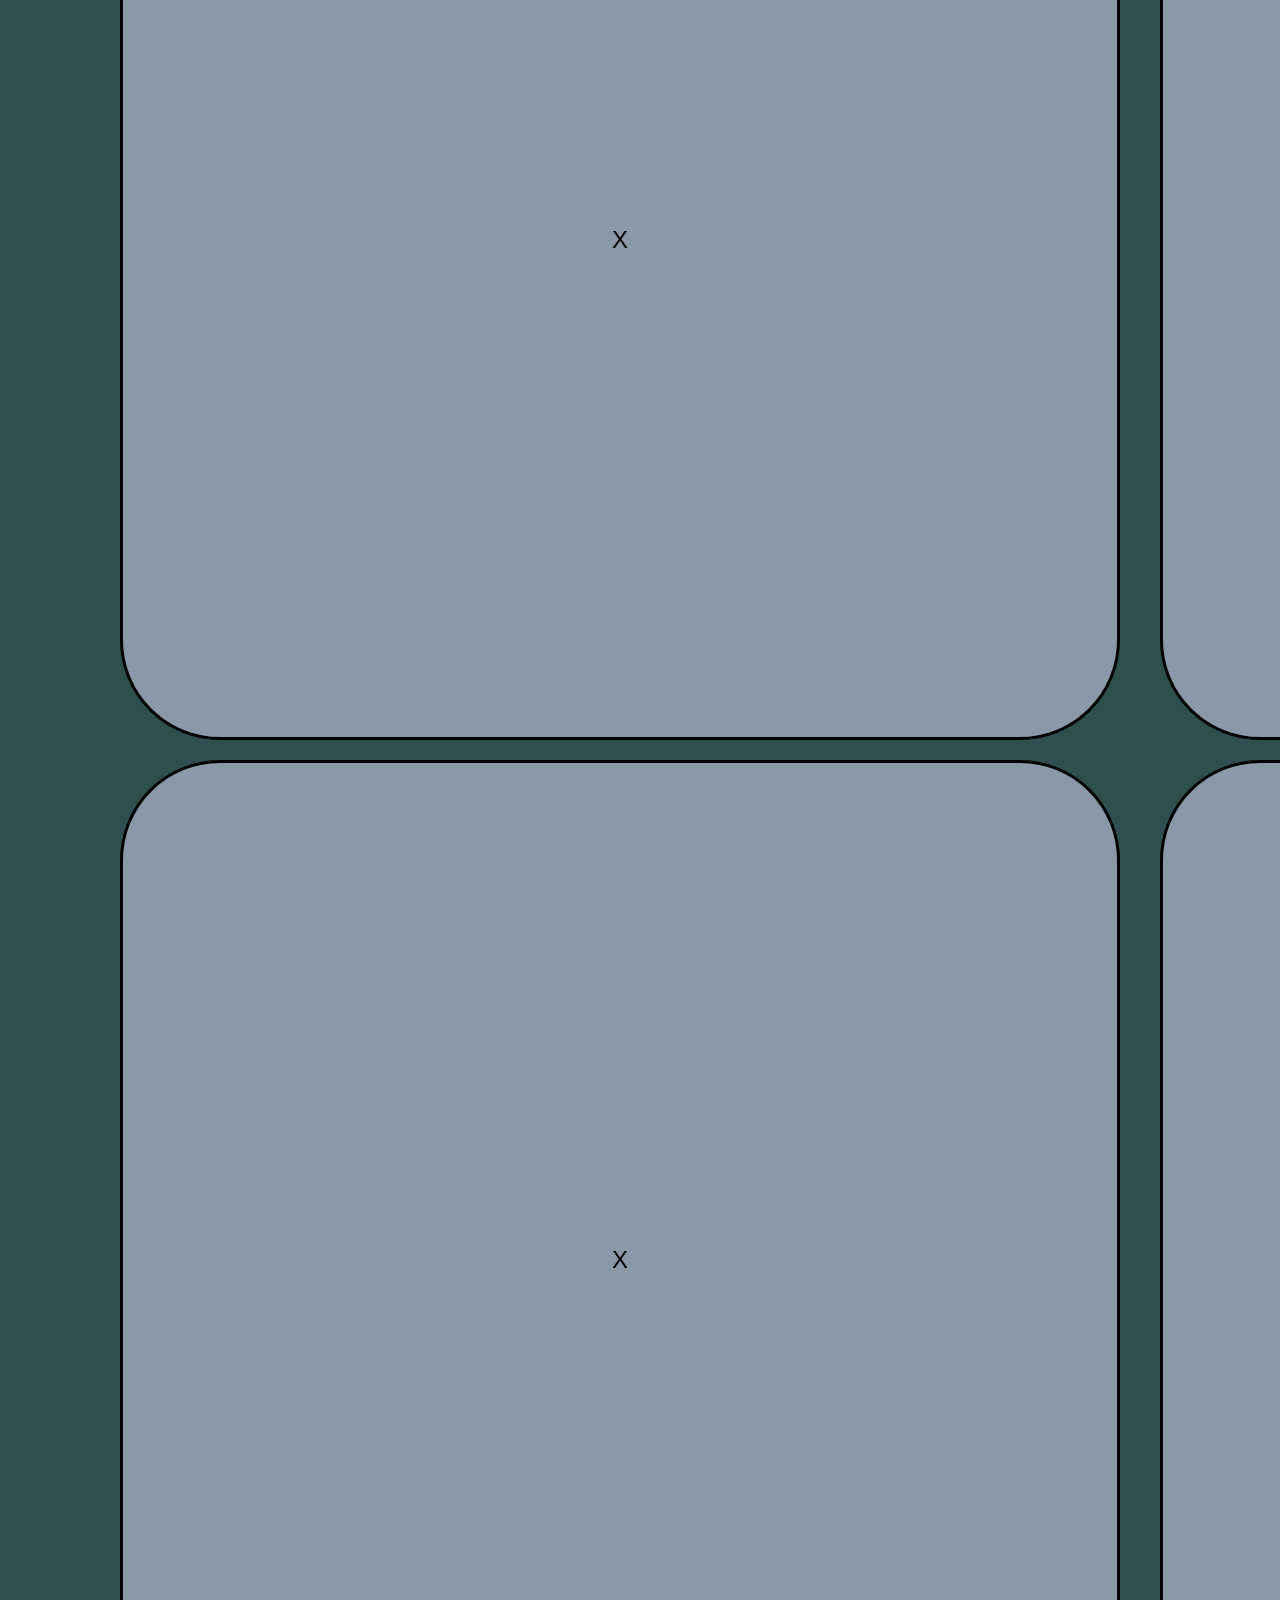
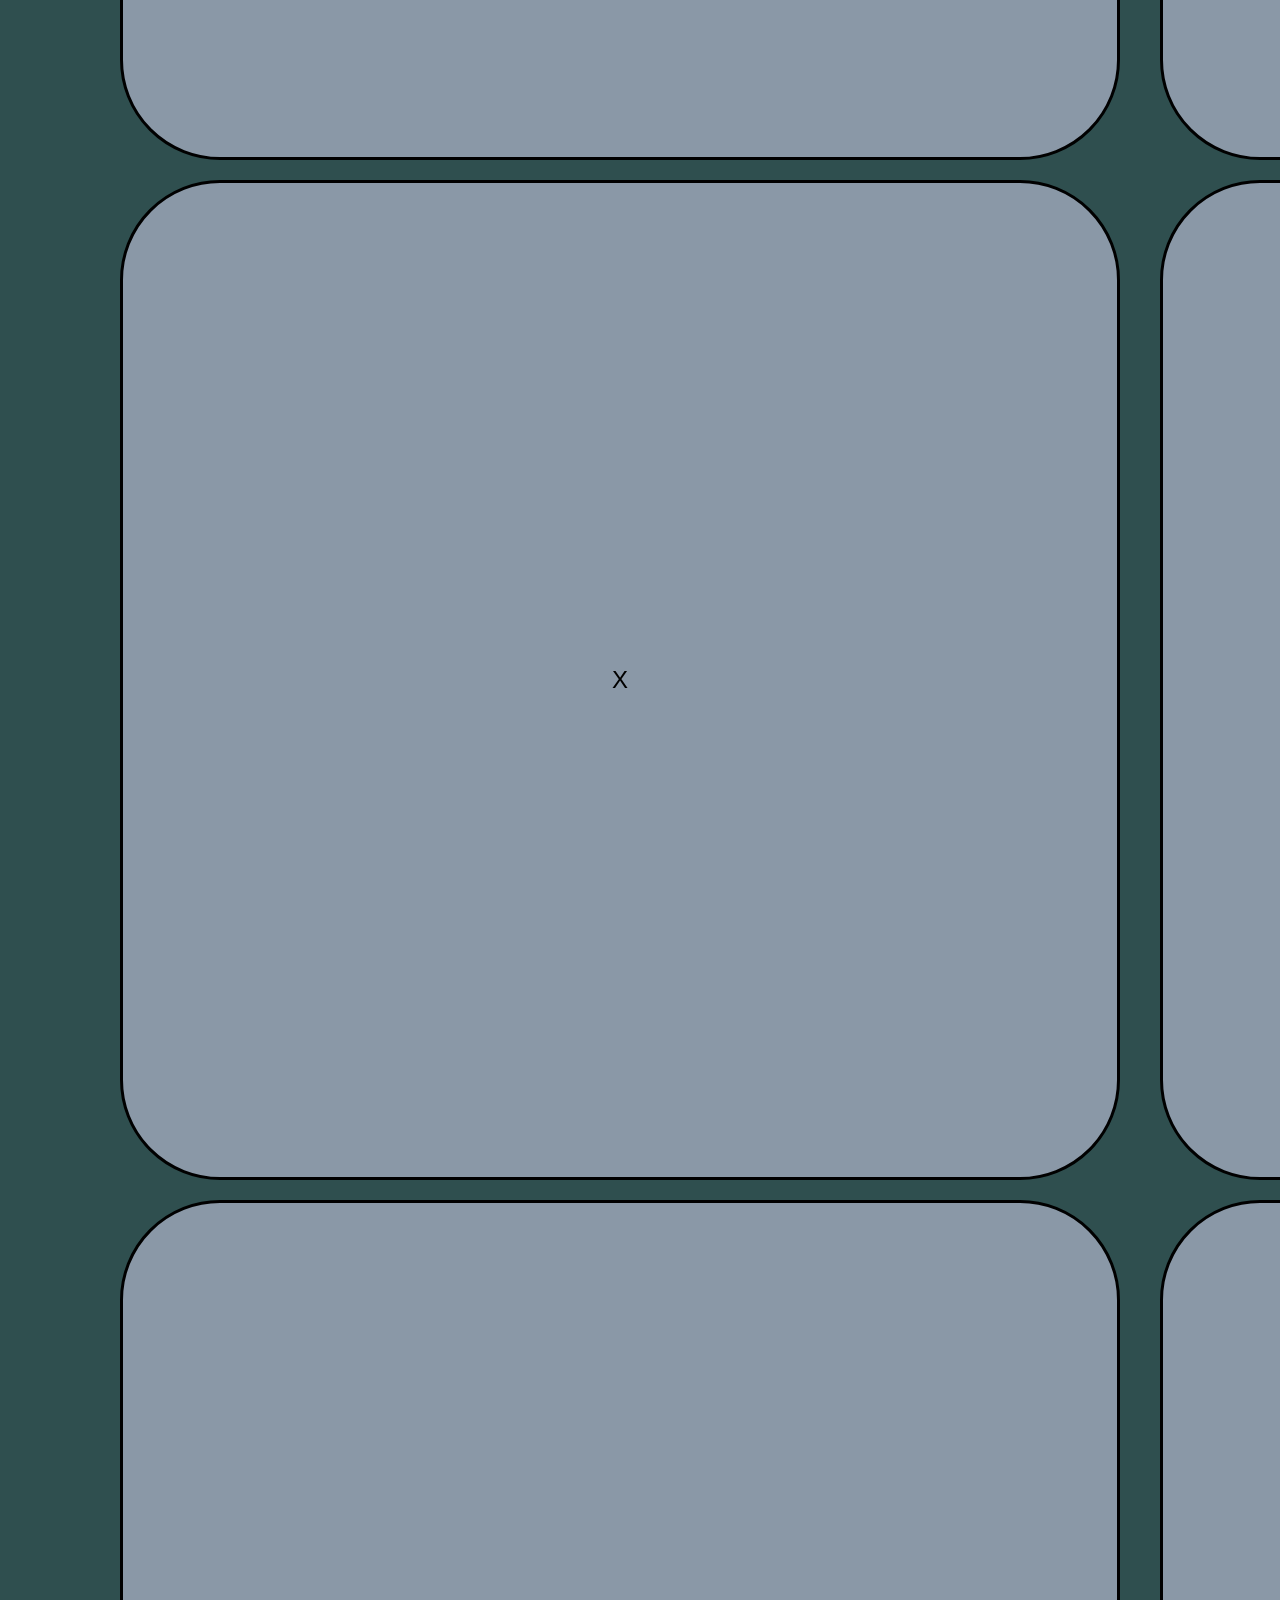
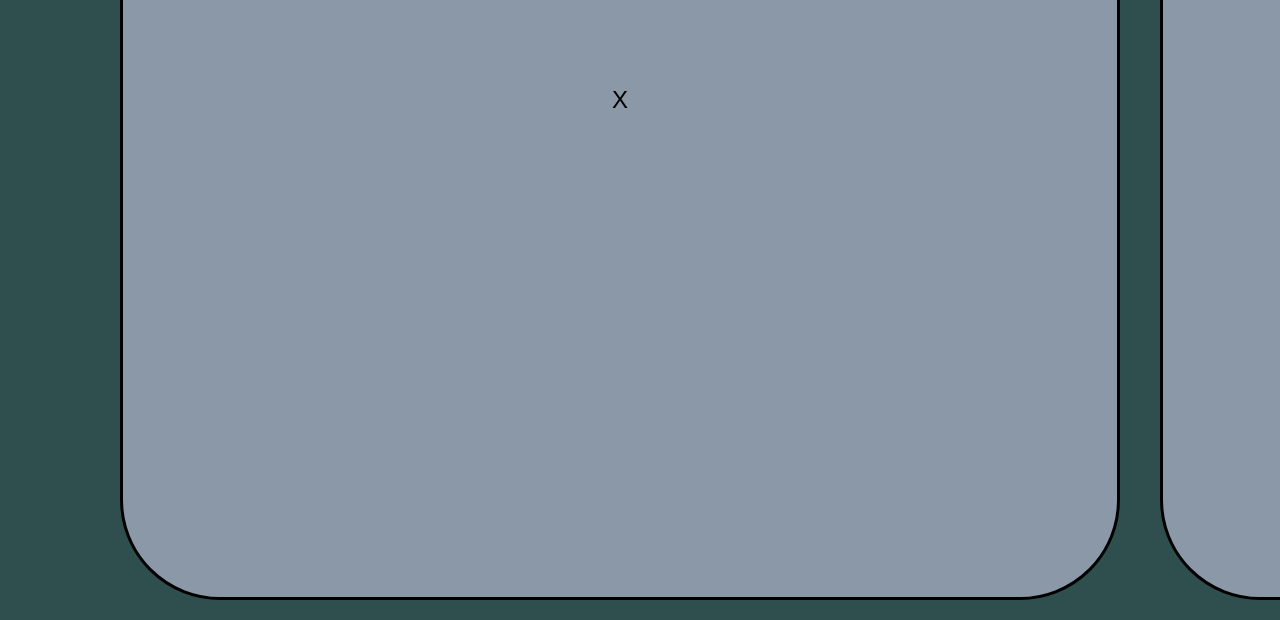
==== commit 74e5b6dd: "add loops, add descriptions Also changed the font size to smaller 28 -> 24 and moved it to html sele" ====
--- a/index.html
+++ b/index.html
@@ -28,19 +28,21 @@
             </div>
             <div class="L L-2">
                 <h3>Comparison operators</h3>
+                <p>
+                    They compare two values and return a boolean value - either True, or False. <br><br>
+                </p>
                 <div>
                     <div>
                         <p>==</p>
                         <p>===</p>
                         <p>!=</p>
-                        <p>!===</p>
+                        <p>!==</p>
                         <p>&gt;</p>
                         <p>&lt;</p>
                         <p>&gt;=</p>
                         <p>&lt;=</p>
                         <p>?</p>
                     </div>
-                    <div class="vertical-spacer"></div>
                     <div>
                         <p>equal</p>
                         <p>strict equal (value and type)</p>
@@ -52,7 +54,12 @@
                         <p>lesser than or equal</p>
                         <p>ternary operator</p>
                     </div>
-                </div>
+                </div> <br>
+                <p>
+                    6 falsy values in JavaScript that return False, are: <br><br>
+                    -<strong>false</strong>, -<strong>0</strong>, -<strong><span class="darkGreyBackground">" "</span></strong> or <strong><span class="darkGreyBackground">' '</span></strong> or <span class="darkGreyBackground">&nbsp;</span> (an empty string / empty space), <br>-<strong>null</strong>, -<strong>undefined</strong>, -<strong>NaN</strong>. <br><br>
+                    All the rest is considered a True value.
+                </p>
             </div>
             <div class="L L-3">
                 <h1>"?"</h1>
@@ -60,11 +67,11 @@
                 <div>
                     <div>
                         <p> ...is a one-line code for a simple "if...else" statement and returns one of two expressions, just such:</p><br><br>
-                        <p class="code">condition ? expression_if_true : expression_if_false;</p><br>
+                        <p class="code">condition <strong>?</strong> expression_if_true : expression_if_false;</p><br>
                         <p class="code">
                             let retirementAge = 65;<br>
                             let myAge = 35;<br>
-                            let isRetired = myAge &gt;= retirementAge ? "Retired" : "Not retired";<br>
+                            let isRetired = myAge &gt;= retirementAge <strong>?</strong> "Retired" : "Not retired";<br>
                             console.log(isRetired);
                         </p>
                     </div>
@@ -75,6 +82,11 @@
                 <h3>Control flow statements</h3>
                 <div>
                     <div>
+                        <p>
+                            "if" is the simpliest of all statements. Executes the code in it only if the condition (in the brackets) is true. <br>
+                            "else" has an extra block of code that executes if condition in the "if" statement is false. <br>
+                            "else...if" gives you even more different blocks of code that are assigned to different conditions.
+                        </p> <br>
                         <p class="code">
                             <strong>if</strong> (asnwer === "yes") { <br>
                             &nbsp;&nbsp;return gameContinue(); <br>
@@ -86,7 +98,7 @@
                             &nbsp;&nbsp;ageValidation = fail; <br>
                             } <br><br>
 
-                            <strong>if</strong> (year ===  2025) { <br>
+                            <strong>if</strong> (year ==  2025) { <br>
                             &nbsp;&nbsp;time = present; <br>
                             } <strong>else if</strong> (year &gt; 2025) { <br>
                             &nbsp;&nbsp;time = future; <br>
@@ -102,22 +114,38 @@
             </div>
             <div class="L L-5">
                 <h1>Switch</h1>
-                <h3>Control flow statements</h3>
-                <div>
-                    <div>
-                        <p class="code">
-                            switch (colourLike) { <br>
-                                case "blue": <br>
-                                &nbsp;&nbsp;console.log("blue is the sky"); <br>
-                                &nbsp;&nbsp;break; <br>
-                                case "green": <br>
-                                &nbsp;&nbsp;console.log("green is the grass"); <br>
-                                &nbsp;&nbsp;break; <br>
-                                case "pink": <br>
-                                &nbsp;&nbsp;console.log("pink is the pig"); <br>
-                                &nbsp;&nbsp;break; <br>
-                                default: <br>
-                                &nbsp;&nbsp;console.log("no colors for today, love"); <br>
+                <h3>another control flow statement</h3>
+                <div>
+                    <div>
+                        <p>
+                            &nbsp;&nbsp;&nbsp;&nbsp;Works as an alternative to "else...if" statement, but can execute code for more than one case. It performs different actions based on different options (cases). After executing the code for a certain case, it uses "break" keyword to exit from itself. If it's missing, the code will execute further. <br>
+                            &nbsp;&nbsp;&nbsp;&nbsp;The last (optional) case is named "default" and is similar to "else" in "else...if" statement. <br><br>
+                        </p>
+                        <p class="code">
+                            <strong>switch</strong> (expression) { <br>
+                            &nbsp;&nbsp;<strong>case</strong> value1: <br>
+                            &nbsp;&nbsp;&nbsp;&nbsp;return execution1;<span class="comment">// Code to execute if expression === value1</span> <br>
+                            &nbsp;&nbsp;&nbsp;&nbsp;<strong>break</strong>; <br>
+                            &nbsp;&nbsp;<strong>case</strong> value2: <br>
+                            &nbsp;&nbsp;&nbsp;&nbsp;return execution2;<span class="comment">// Code to execute if expression === value2</span> <br>
+                            &nbsp;&nbsp;&nbsp;&nbsp;<strong>break</strong>; <br>
+                            &nbsp;&nbsp;((case...break;) * N)<span class="comment">// ... more cases</span> <br>
+                            &nbsp;&nbsp;<strong>default</strong>: <br>
+                            &nbsp;&nbsp;&nbsp;&nbsp;// Code to execute if none of the cases match <br>
+                            } <br><br>
+
+                            <strong>switch</strong> (colourLike) { <br>
+                            &nbsp;&nbsp;<strong>case</strong> "blue": <br>
+                            &nbsp;&nbsp;&nbsp;&nbsp;console.log("blue is the sky"); <br>
+                            &nbsp;&nbsp;&nbsp;&nbsp;<strong>break</strong>; <br>
+                            &nbsp;&nbsp;<strong>case</strong> "green": <br>
+                            &nbsp;&nbsp;&nbsp;&nbsp;console.log("green is the grass"); <br>
+                            &nbsp;&nbsp;&nbsp;&nbsp;<strong>break</strong>; <br>
+                            &nbsp;&nbsp;<strong>case</strong> "pink": <br>
+                            &nbsp;&nbsp;&nbsp;&nbsp;console.log("pink is the pig"); <br>
+                            &nbsp;&nbsp;&nbsp;&nbsp;<strong>break</strong>; <br>
+                            &nbsp;&nbsp;<strong>default</strong>: <br>
+                            &nbsp;&nbsp;&nbsp;&nbsp;console.log("no colors for today, wait until tomorrow"); <br>
                             }
                         </p>
                     </div>
@@ -162,6 +190,10 @@
             <div class="R R-2">
                 <div>
                     <h3>Assignment operators</h3>
+                    <p>
+                        "=" is an assignment operator. <br>
+                        All the operators after that one are called <strong>"compound assignment operators"</strong>, because they perform an assignment and an operation at the same time. <br><br>
+                    </p>
                         <table>
                             <tr>
                                 <th>Operator</th>
@@ -232,35 +264,56 @@
                 <h3>basic loops</h3>
                 <div>
                     <div>
+                        <p>
+                            The loop "for" we use when we know how many times we want to loop. <br>
+                            The "while" start the loop only when the condition is true, then keeps looping as long as it stays true. <br>
+                            The "do...while" is guaranteed to execute at least once, only after the first loop it checks the condition.
+                        </p> <br>
                         <p class="code">
                             <strong>for</strong> (let i = 0; i &lt; 3; i++) { <br>
                             &nbsp;&nbsp;console.log("The number is " + i); <br>
                             } <br><br>
 
                             let i = 0; <br>
-                            <strong>while</strong> (i < 3) { <br>
+                            <strong>while</strong> (i &lt; 3) { <br>
                             &nbsp;&nbsp;console.log("The number is " + i); <br>
                             &nbsp;&nbsp;i++; <span class="comment">// avoid an infinite loop!</span><br>
                             } <br><br>
 
-                            let i =5; <br>
+                            let i = 5; <br>
                             <strong>do</strong> { <span class="comment">// Still being executed</span><br>
                             &nbsp;&nbsp;console.log("The number is " + i); <br>
                             &nbsp;&nbsp;i++; <br>
-                            } <strong>while</strong> (i < 3);
-
-
-
-
-
-
-
-
-                        </p>
-                    </div>
-                </div>
-            </div>
-            <div class="R R-5">X</div>
+                            } <strong>while</strong> (i &lt; 3);
+                        </p>
+                    </div>
+                </div>
+            </div>
+            <div class="R R-5">
+                <h1>for...of, for...in</h1>
+                <h3>other useful loops</h3>
+                <div>
+                    <div>
+                        <p>
+                            &nbsp;&nbsp;&nbsp;&nbsp;<strong>for...of</strong> <br>
+                            - Loop iterates over the <i>values</i> of iterable objects (ie: arrays, strings, maps, sets). <br>
+                            &nbsp;&nbsp;&nbsp;&nbsp;<strong>for...in</strong> <br>
+                            - This loop iterates over the <i>enumerable properties</i> of an object. It's not recommended for arrays.
+                        </p> <br>
+                        <p class="code">
+                            const fruits = ['pear', 'kiwi', 'grspes', 'avocado', 'tomatoe']; <br>
+                            <strong>for</strong> (const fruit <strong>of</strong> fruits) { <br>
+                            console.log(fruit); <br>
+                            } <br><br>
+
+                            const person = { name: "Alice", age: 30 }; <br>
+                            <strong>for</strong> (const key <strong>in</strong> person) { <br>
+                              console.log(`${key}: ${person[key]}`); <br>
+                            }
+                        </p>
+                    </div>
+                </div>
+            </div>
             <div class="R R-6">X</div>
             <div class="R R-7">X</div>
             <div class="R R-8">X</div>
--- a/style.css
+++ b/style.css
@@ -28,6 +28,8 @@
     min-height: 100vh;
     background-color: grey;
     font-family: 'Franklin Gothic Medium', 'Arial Narrow', Arial, sans-serif;
+    font-size: 24px;
+
 }
 
 /* ----------------------------------------------- PURE ELEMENTS */
@@ -37,8 +39,7 @@
 } */
 
 h1 {
-    /* padding-bottom: 10px; */
-    border-top: 3px solid #000;
+    padding-bottom: 10px;
 }
 
 h3 {
@@ -53,7 +54,6 @@
 }
 
 p {
-    font-size: 28px;
 }
 
 /* ----------------------------------------- ELEMENT' S ELEMENTS */
@@ -90,7 +90,7 @@
     border-radius: 10%;
     border: 3px solid #000;
     background-color: rgb(138, 152, 167);
-    font-size: 30px;
+    /* font-size: 30px; */
     display: flex;
     justify-content: center;
     align-items: center;
@@ -118,7 +118,7 @@
 
 .L p,
 .R p {
-    min-width: 200px;
+    min-width: 100px;
 }
 
 /* --------------------------------------------------------- IDs */
@@ -153,11 +153,13 @@
     color: darkgreen;
 }
 
-.vertical-spacer {
-    width: 30px;
+.darkGreyBackground {
+    background-color: rgba(0, 0, 0, 0.123);
 }
 
-/*  */
+.L-5 p:first-child {
+    /* font-size: 1.5rem; */
+}
 
 /* -------------------------------------------- CLASS'S ELEMENTS */
 
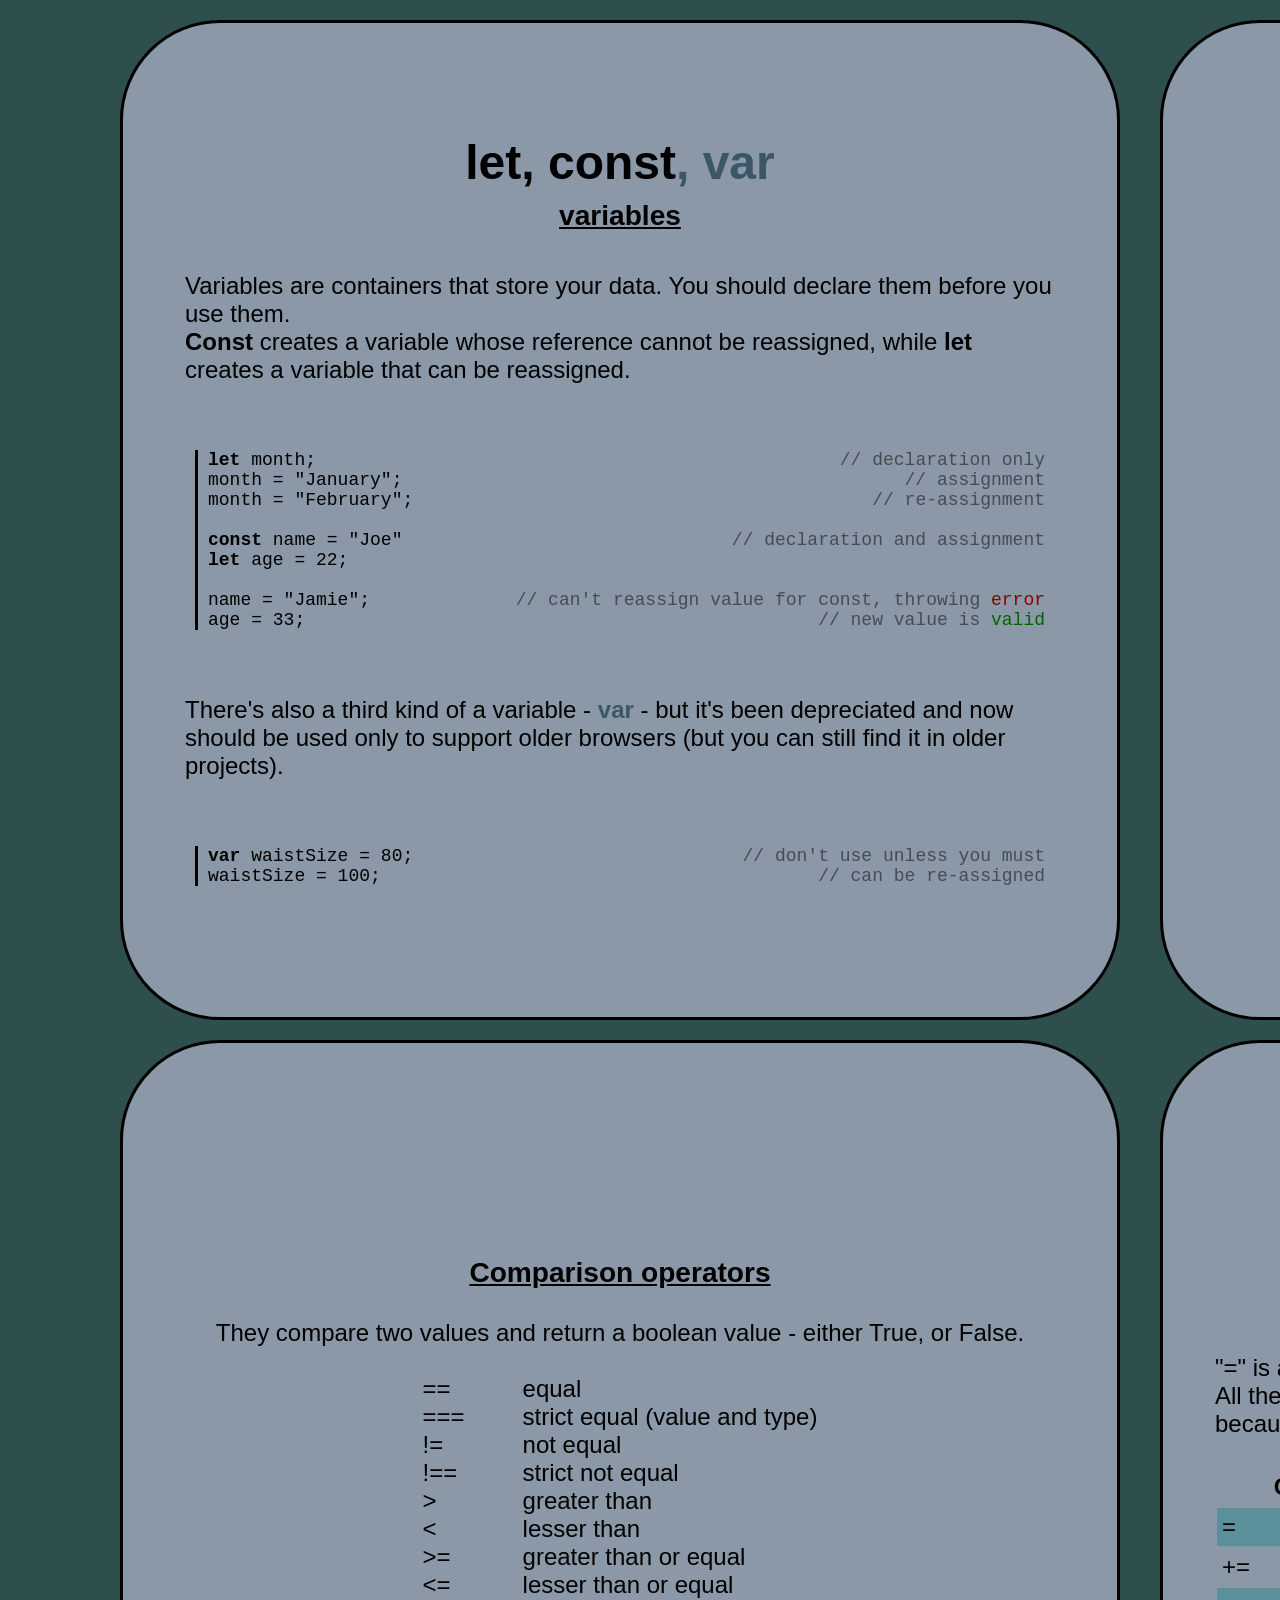
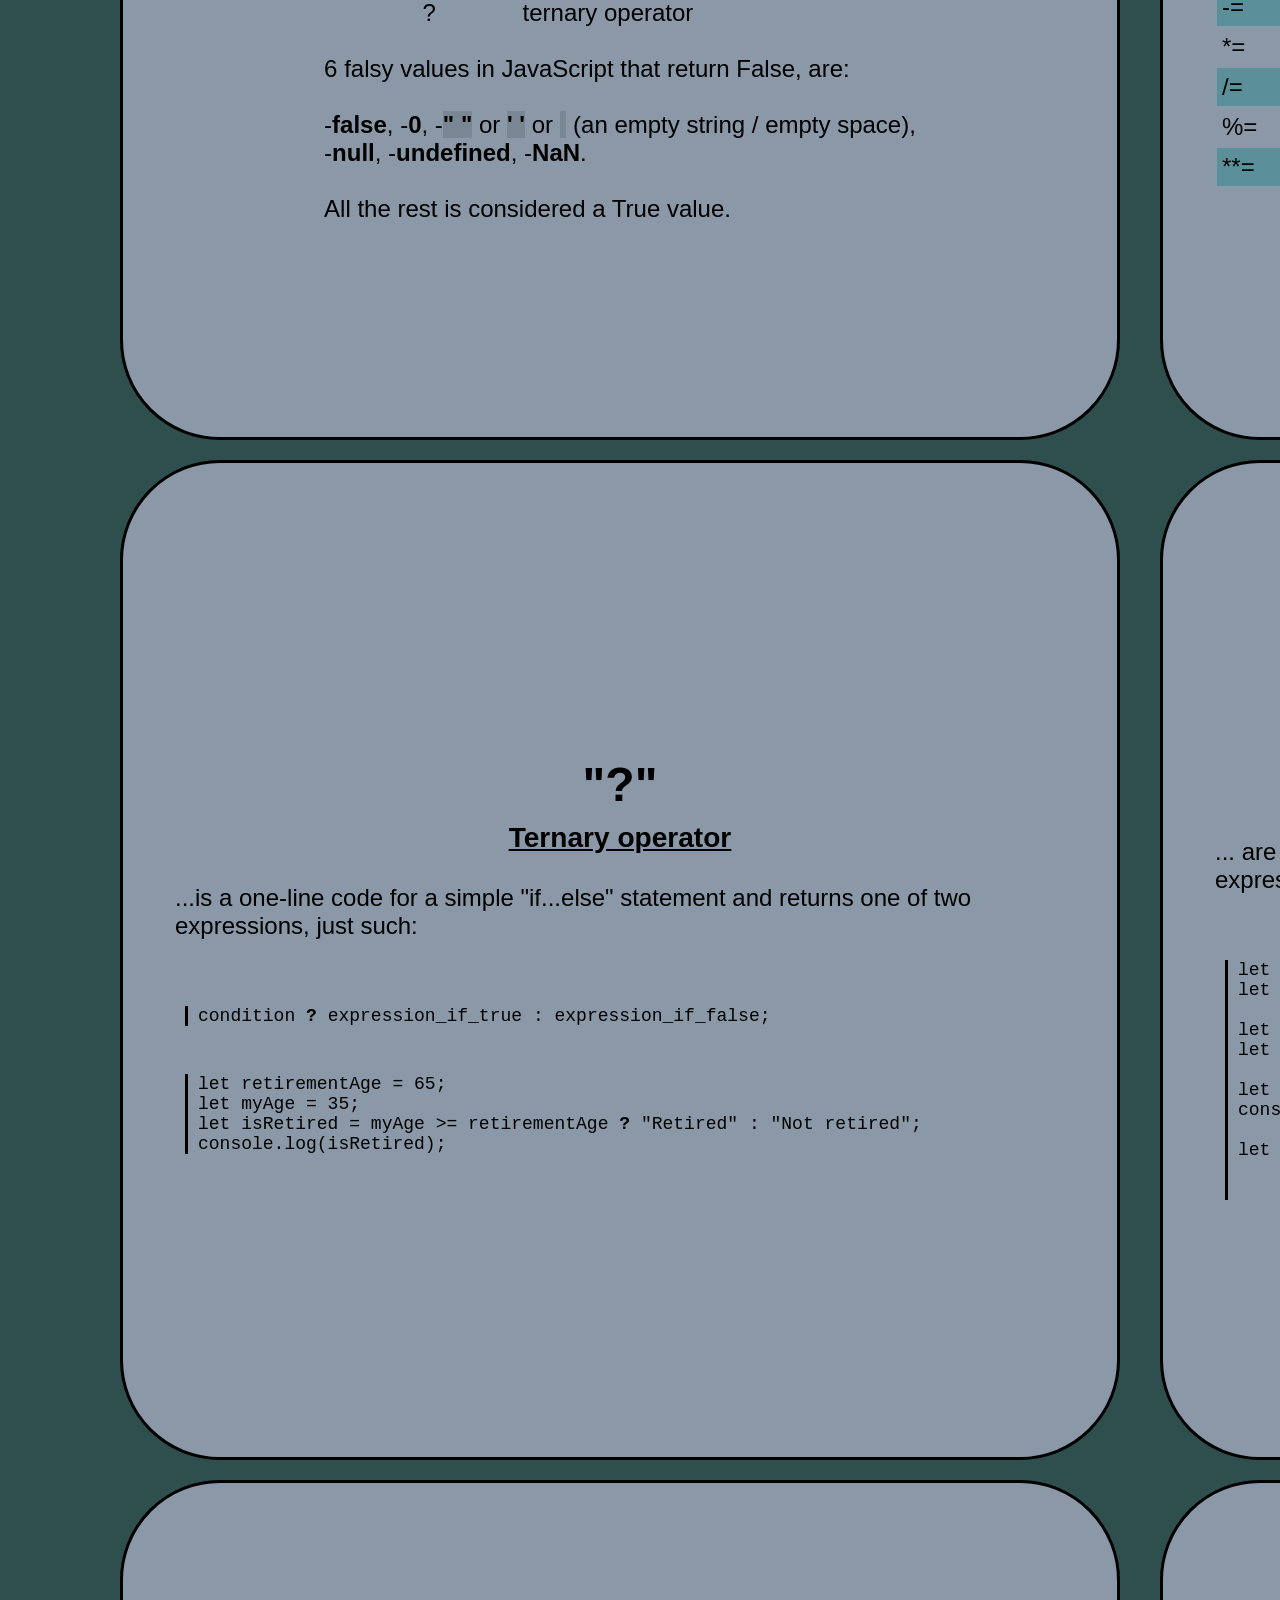
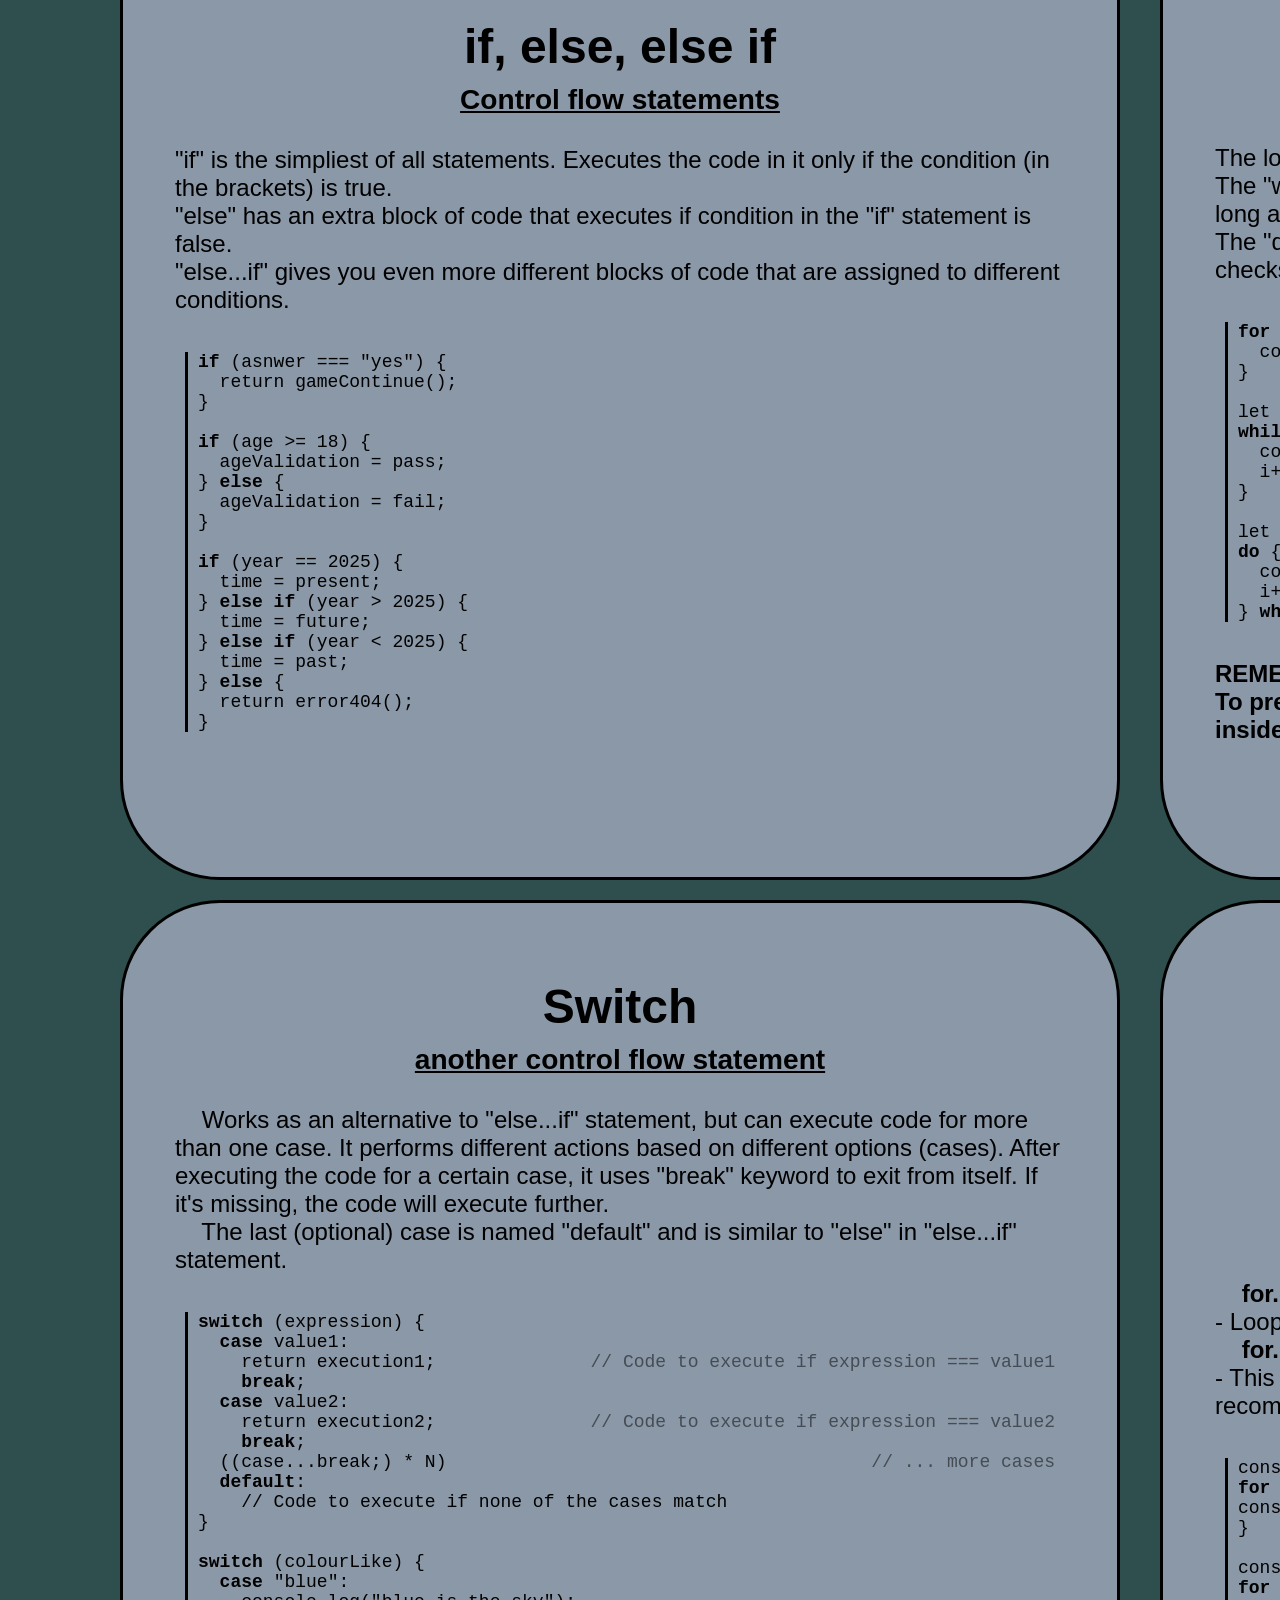
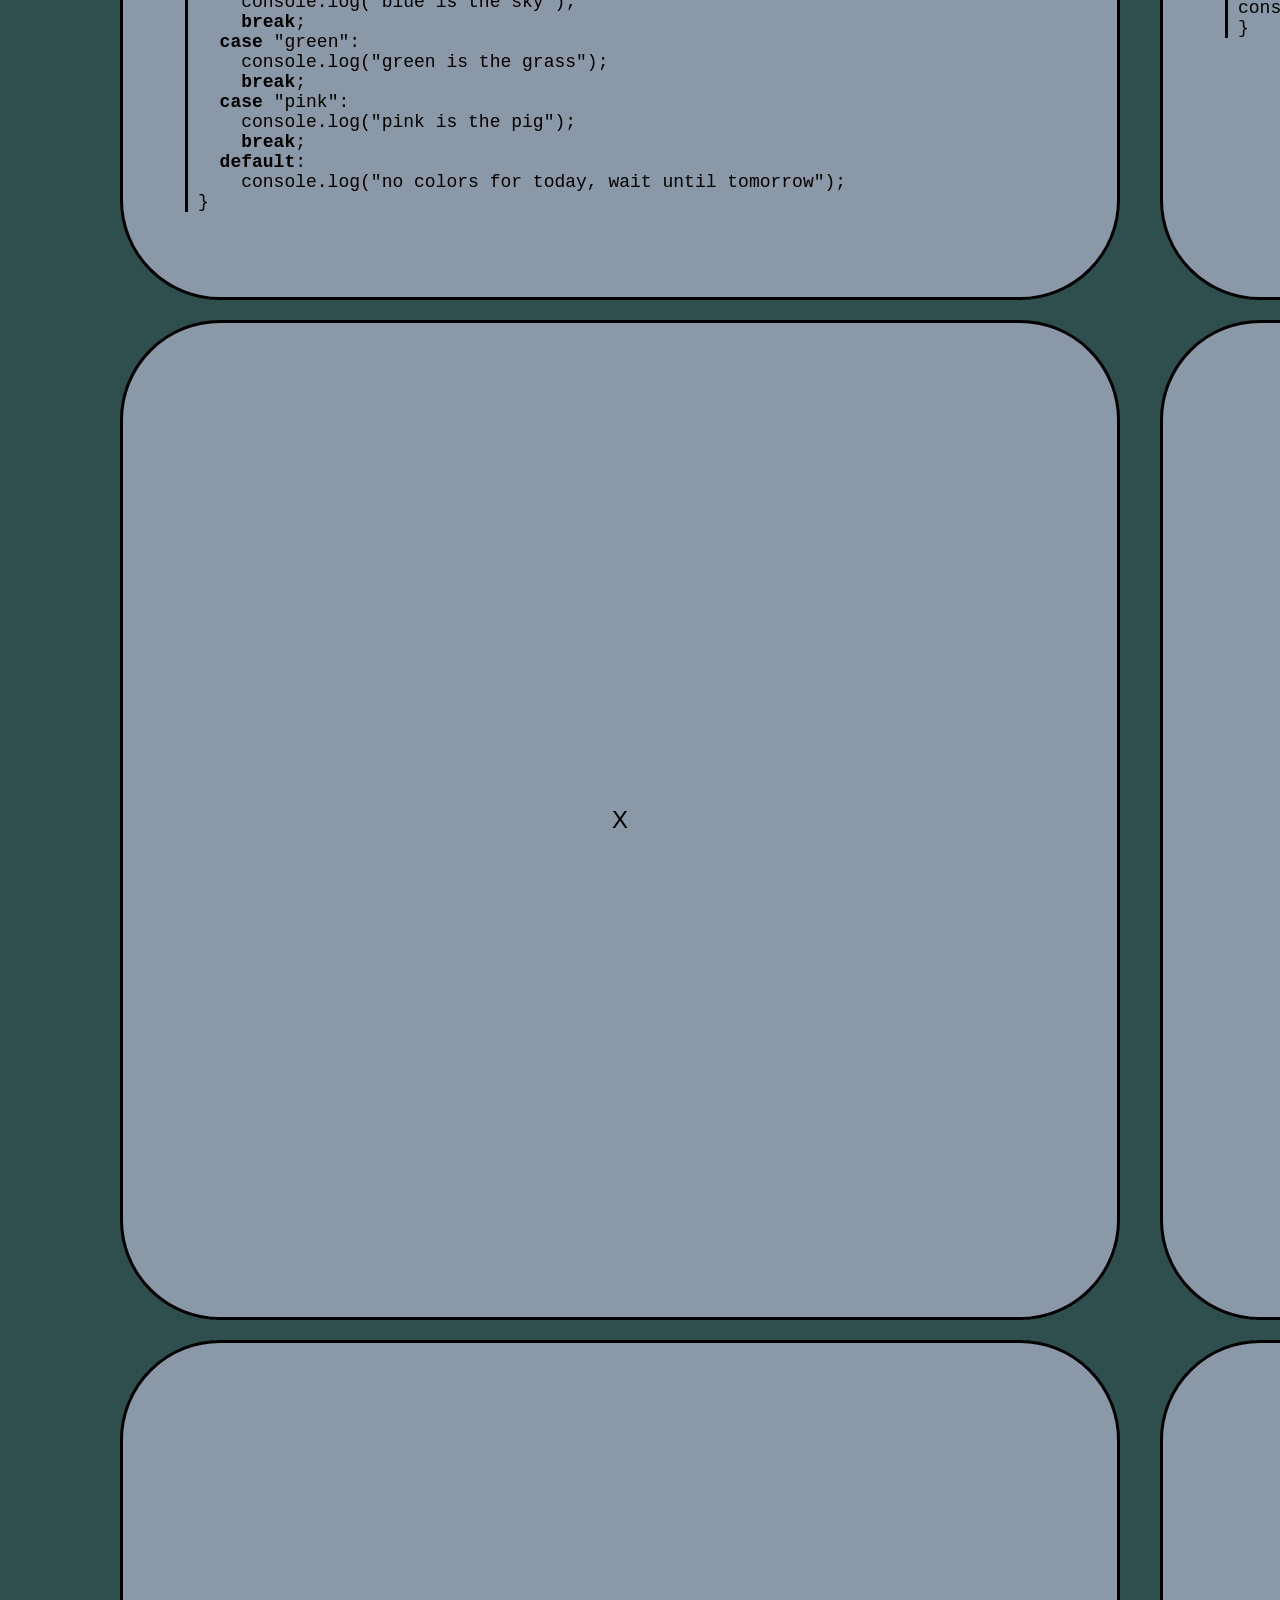
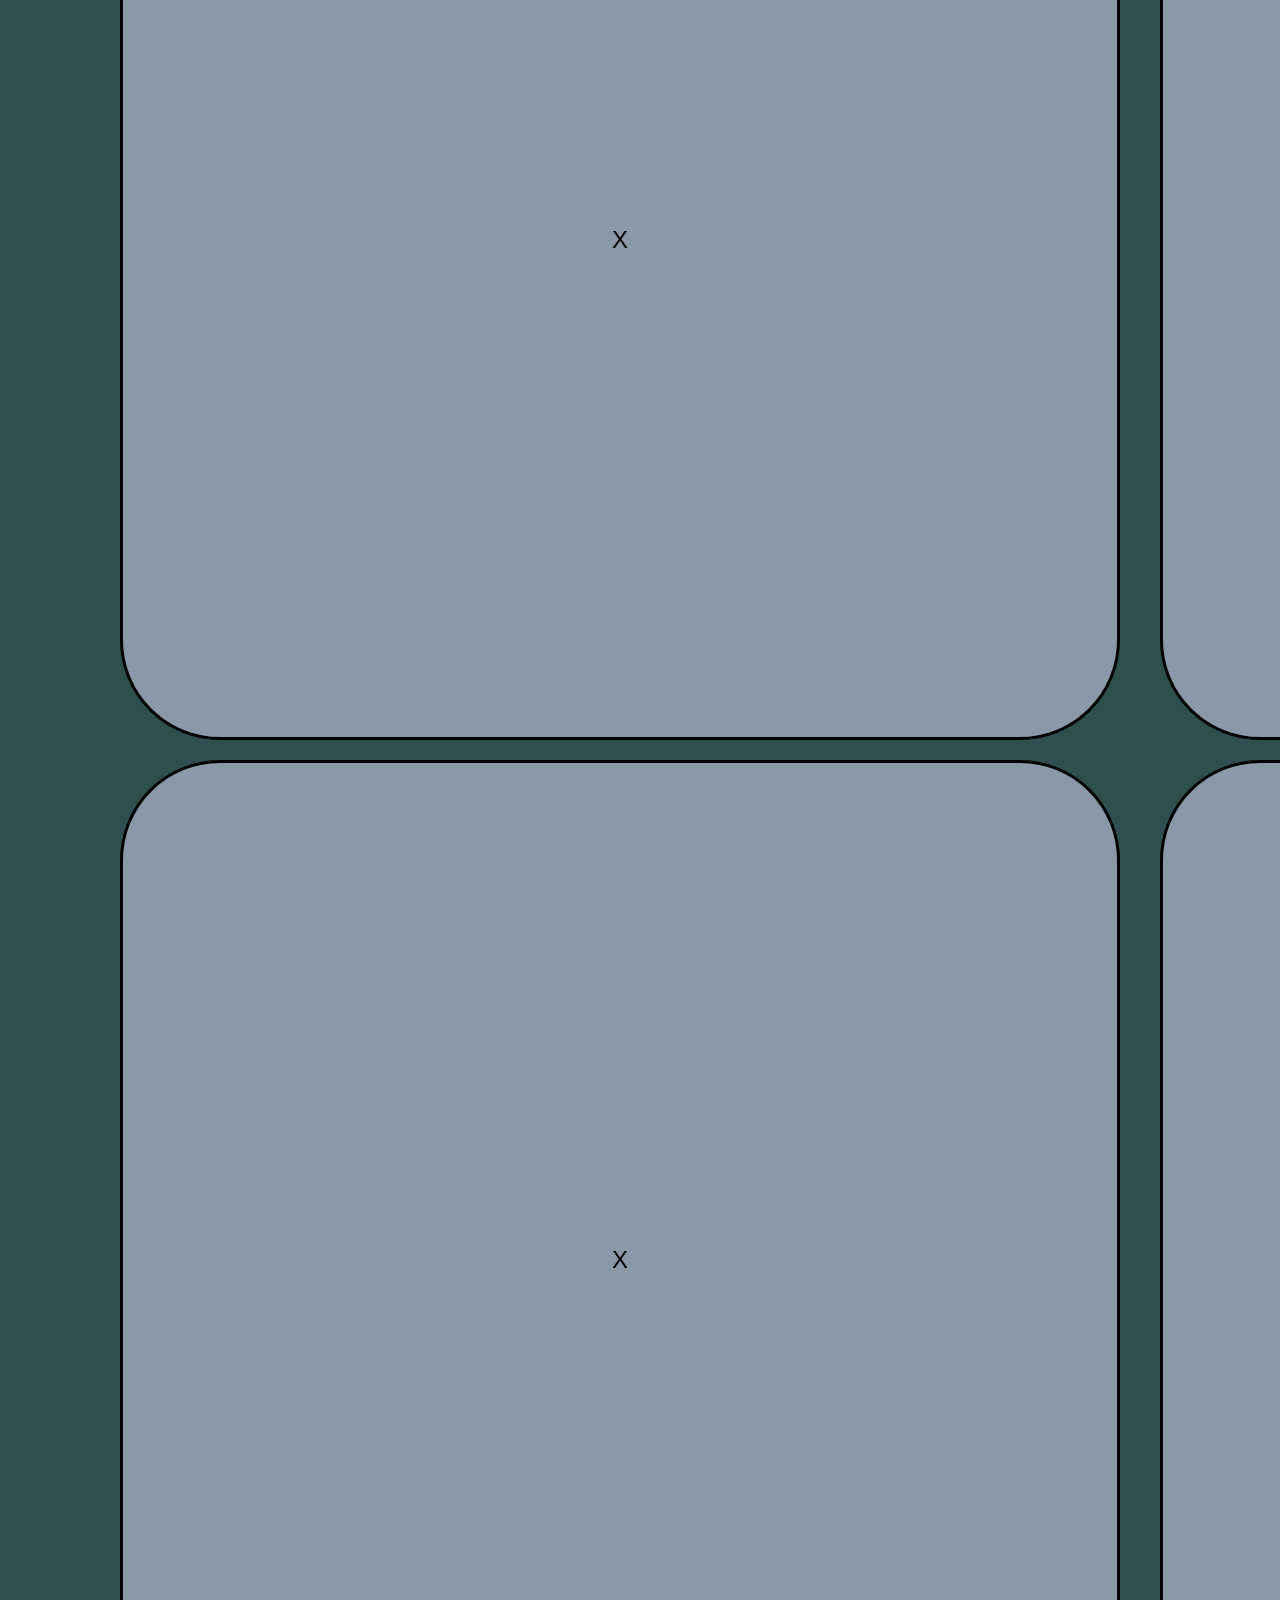
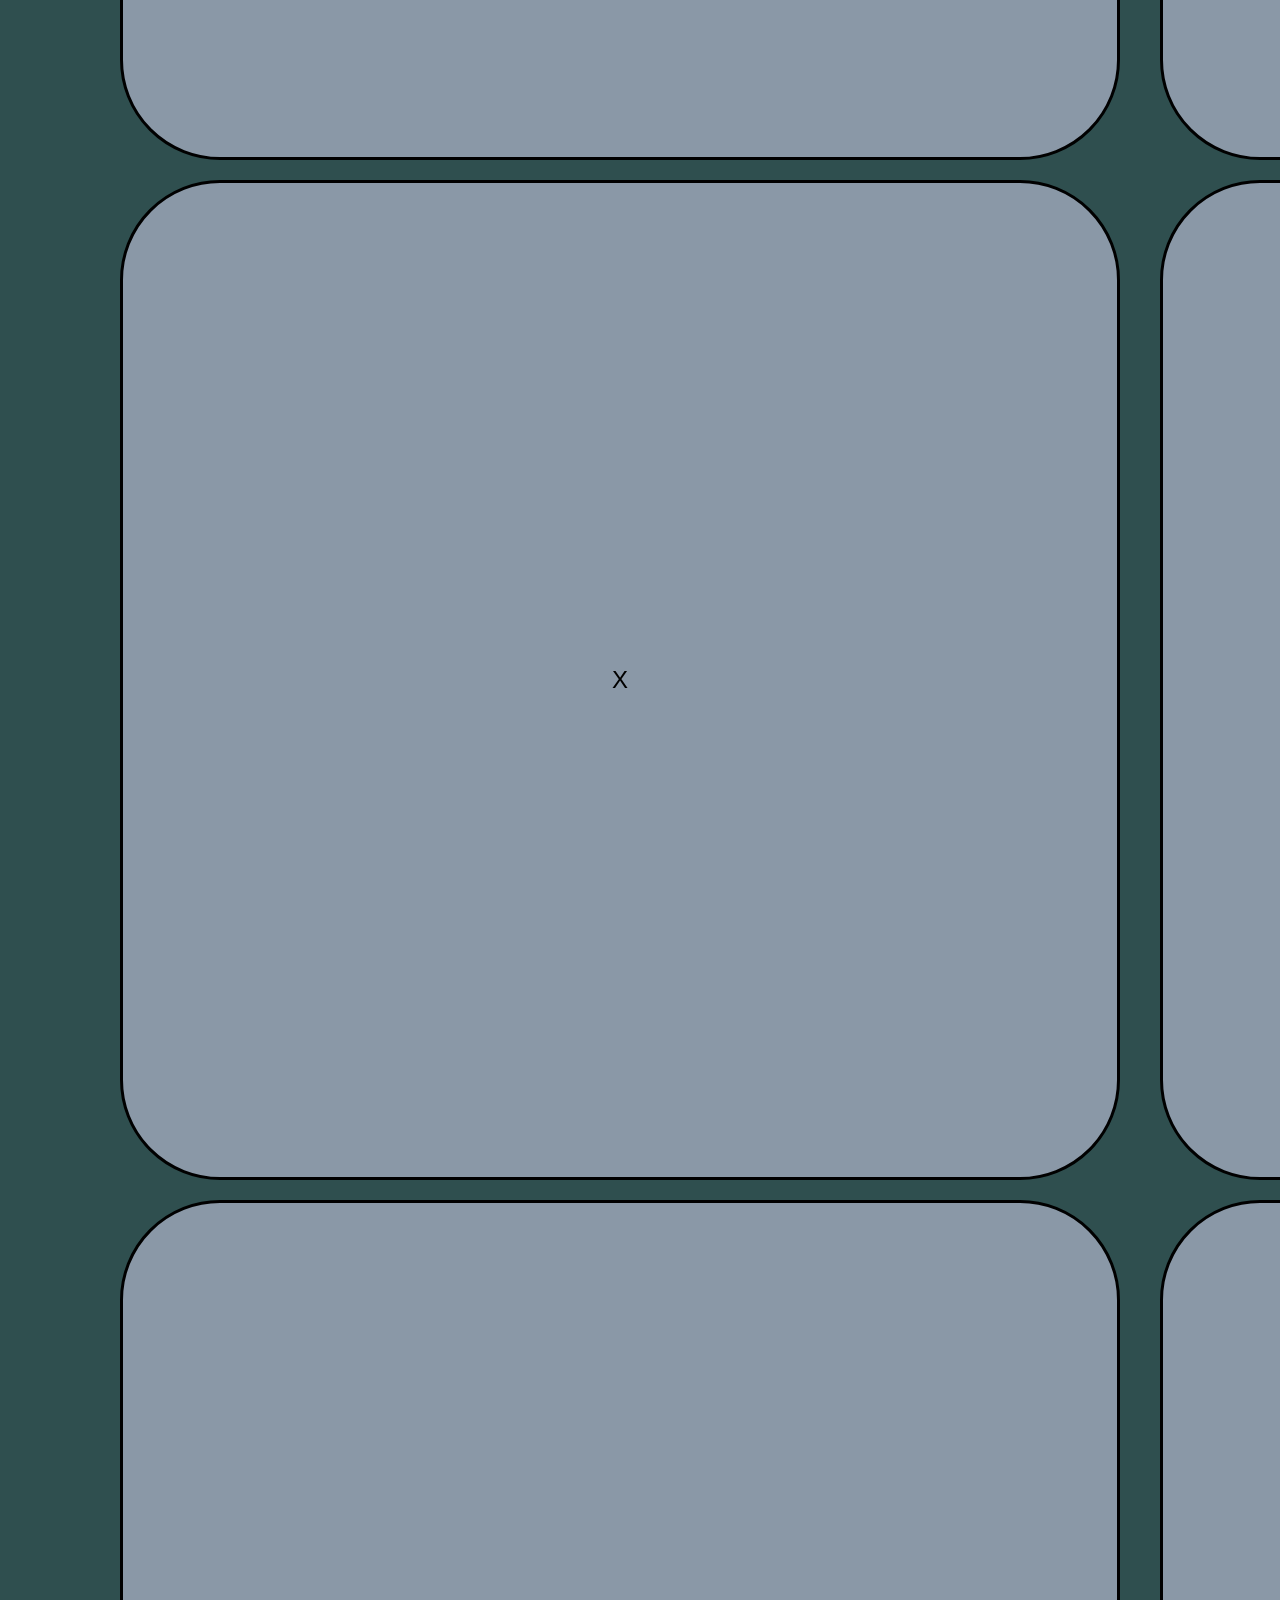
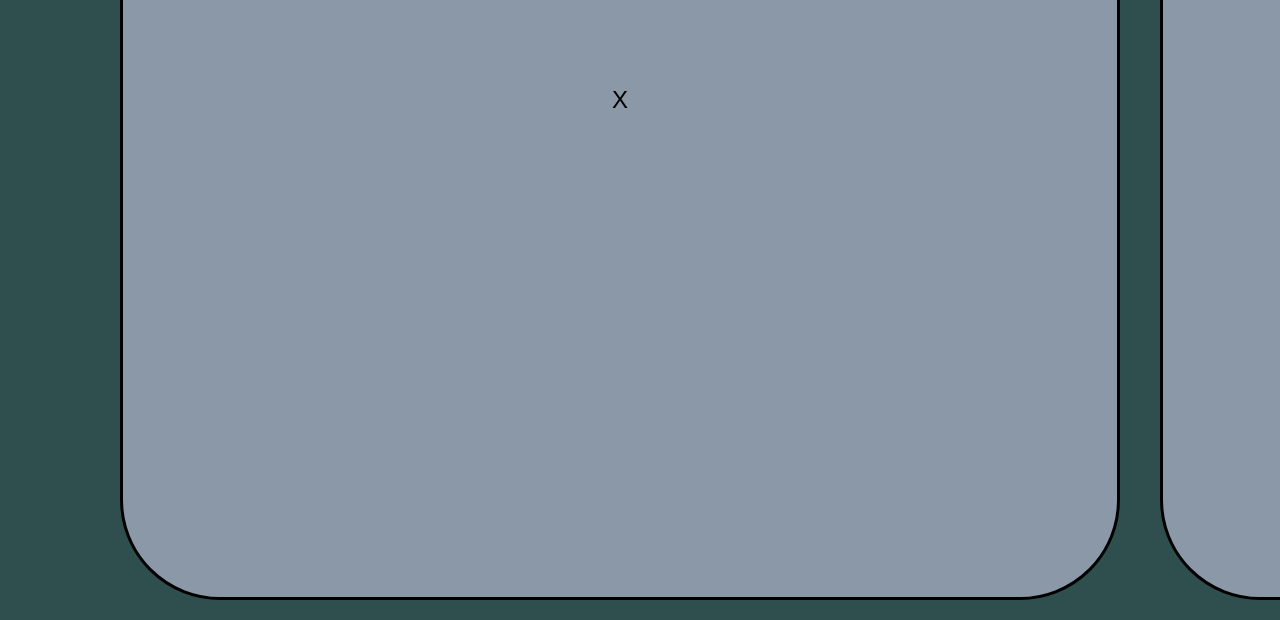
==== commit c2ad631a: "add little changes to while loops" ====
--- a/index.html
+++ b/index.html
@@ -11,17 +11,29 @@
     <div id="div-box">
         <div class="mid-div">
             <div class="L L-1">
-                <h3>Creating variables</h3>
-                <div>
-                    <div>
-                        <p>
+                <h1>let, const<span class="faded">, var</span></h1>
+                <h3> variables</h3>
+                <div>
+                    <div>
+                        <p>
+                            Variables are containers that store your data. You should declare them before you use them. <br>
                             <strong>Const</strong> creates a variable whose reference cannot be reassigned, while <strong>let</strong> creates a variable that can be reassigned.
                         </p> <br><br>
                         <p class="code">
-                            const name = "Joe" <span class="comment">//This can never change</span><br>
-                            let age = 22<br><br>
-                            name = "Jamie" <span class="comment">//throwing <span class="red-text">error</span></span><br>
-                            age = 33 <span class="comment">//new value is <span class="green-text">valid</span></span>
+                            <strong>let</strong> month; <span class="comment">// declaration only</span><br>
+                            month = "January"; <span class="comment">// assignment</span><br>
+                            month = "February"; <span class="comment">// re-assignment</span><br><br>
+                            <strong>const</strong> name = "Joe" <span class="comment">// declaration and assignment</span><br>
+                            <strong>let</strong> age = 22;<br><br>
+                            name = "Jamie"; <span class="comment">// can't reassign value for const, throwing <span class="red-text">error</span></span><br>
+                            age = 33; <span class="comment">// new value is <span class="green-text">valid</span></span>
+                        </p> <br><br>
+                        <p>
+                            There's also a third kind of a variable - <span class="faded"><strong>var</strong></span> - but it's been depreciated and now should be used only to support older browsers (but you can still find it in older projects).
+                        </p> <br><br>
+                        <p class="code">
+                            <strong>var</strong> waistSize = 80; <span class="comment">// don't use unless you must</span> <br>
+                            waistSize = 100; <span class="comment">// can be re-assigned</span>
                         </p>
                     </div>
                 </div>
@@ -252,9 +264,9 @@
 
                             let brotherAge = 15;<br>
                             console.log(`I am ${age - brotherAge} years older than my brother.`);<br><br>
-                            let msg = `I can spread the message <span class="comment">* I can spread the message</span> <br>
-                            into multiple <span class="comment">into multiple &nbsp;&nbsp;&nbsp;&nbsp;&nbsp;&nbsp;&nbsp;&nbsp;&nbsp;&nbsp;</span> <br>
-                            lines. <span class="comment">lines. *&nbsp;&nbsp;&nbsp;&nbsp;&nbsp;&nbsp;&nbsp;&nbsp;&nbsp;&nbsp;&nbsp;&nbsp;&nbsp;&nbsp;&nbsp;&nbsp;</span>`
+                            let msg = `I can spread the message <span class="comment">// I can spread the message</span> <br>
+                            &emsp;&emsp;&emsp;&emsp;&emsp;&emsp;into multiple <span class="comment">// into multiple &emsp;&emsp;&emsp;&emsp;&emsp;&emsp;</span> <br>
+                            &emsp;&emsp;&emsp;&emsp;&emsp;&emsp;lines.`;<span class="comment">// lines.&emsp;&emsp;&emsp;&emsp;&emsp;&emsp;&emsp;&emsp;&emsp;&emsp;&emsp;</span>
                         </p>
                     </div>
                 </div>
@@ -267,7 +279,7 @@
                         <p>
                             The loop "for" we use when we know how many times we want to loop. <br>
                             The "while" start the loop only when the condition is true, then keeps looping as long as it stays true. <br>
-                            The "do...while" is guaranteed to execute at least once, only after the first loop it checks the condition.
+                            The "do...while" is guaranteed to execute at least once. After first execusion it checks for the condition.
                         </p> <br>
                         <p class="code">
                             <strong>for</strong> (let i = 0; i &lt; 3; i++) { <br>
@@ -277,14 +289,18 @@
                             let i = 0; <br>
                             <strong>while</strong> (i &lt; 3) { <br>
                             &nbsp;&nbsp;console.log("The number is " + i); <br>
-                            &nbsp;&nbsp;i++; <span class="comment">// avoid an infinite loop!</span><br>
-                            } <br><br>
+                            &nbsp;&nbsp;i++; <span class="comment"> --&gt; &emsp;&emsp; --&gt; &emsp;&emsp; --&gt; &emsp;&emsp; --&gt; &emsp;&emsp; // remember to place condition here </span><br>
+                            } <span class="comment">to avoid an infinite loop!</span><br><br>
 
                             let i = 5; <br>
-                            <strong>do</strong> { <span class="comment">// Still being executed</span><br>
+                            <strong>do</strong> { <span class="comment"> // this guarantees execution</span><br>
                             &nbsp;&nbsp;console.log("The number is " + i); <br>
-                            &nbsp;&nbsp;i++; <br>
-                            } <strong>while</strong> (i &lt; 3);
+                            &nbsp;&nbsp;i++; <span class="comment">--&gt; &emsp;&emsp; --&gt; &emsp;&emsp; --&gt; &emsp;&emsp; --&gt; &emsp;&emsp;&emsp;&emsp;&emsp;&emsp; // avoid an infinite loop!</span><br>
+                            } <strong>while</strong> (i &lt; 3); 
+                        </p> <br>
+                        <p>
+                            <strong>REMEMBER: <br>
+                                To prevent a "while" / "do...while" loop from becoming infinite, a statement inside the loop must modify the condition so it can eventually become false.</strong>
                         </p>
                     </div>
                 </div>
--- a/style.css
+++ b/style.css
@@ -157,8 +157,8 @@
     background-color: rgba(0, 0, 0, 0.123);
 }
 
-.L-5 p:first-child {
-    /* font-size: 1.5rem; */
+.faded {
+    color: #092d3d9d;
 }
 
 /* -------------------------------------------- CLASS'S ELEMENTS */
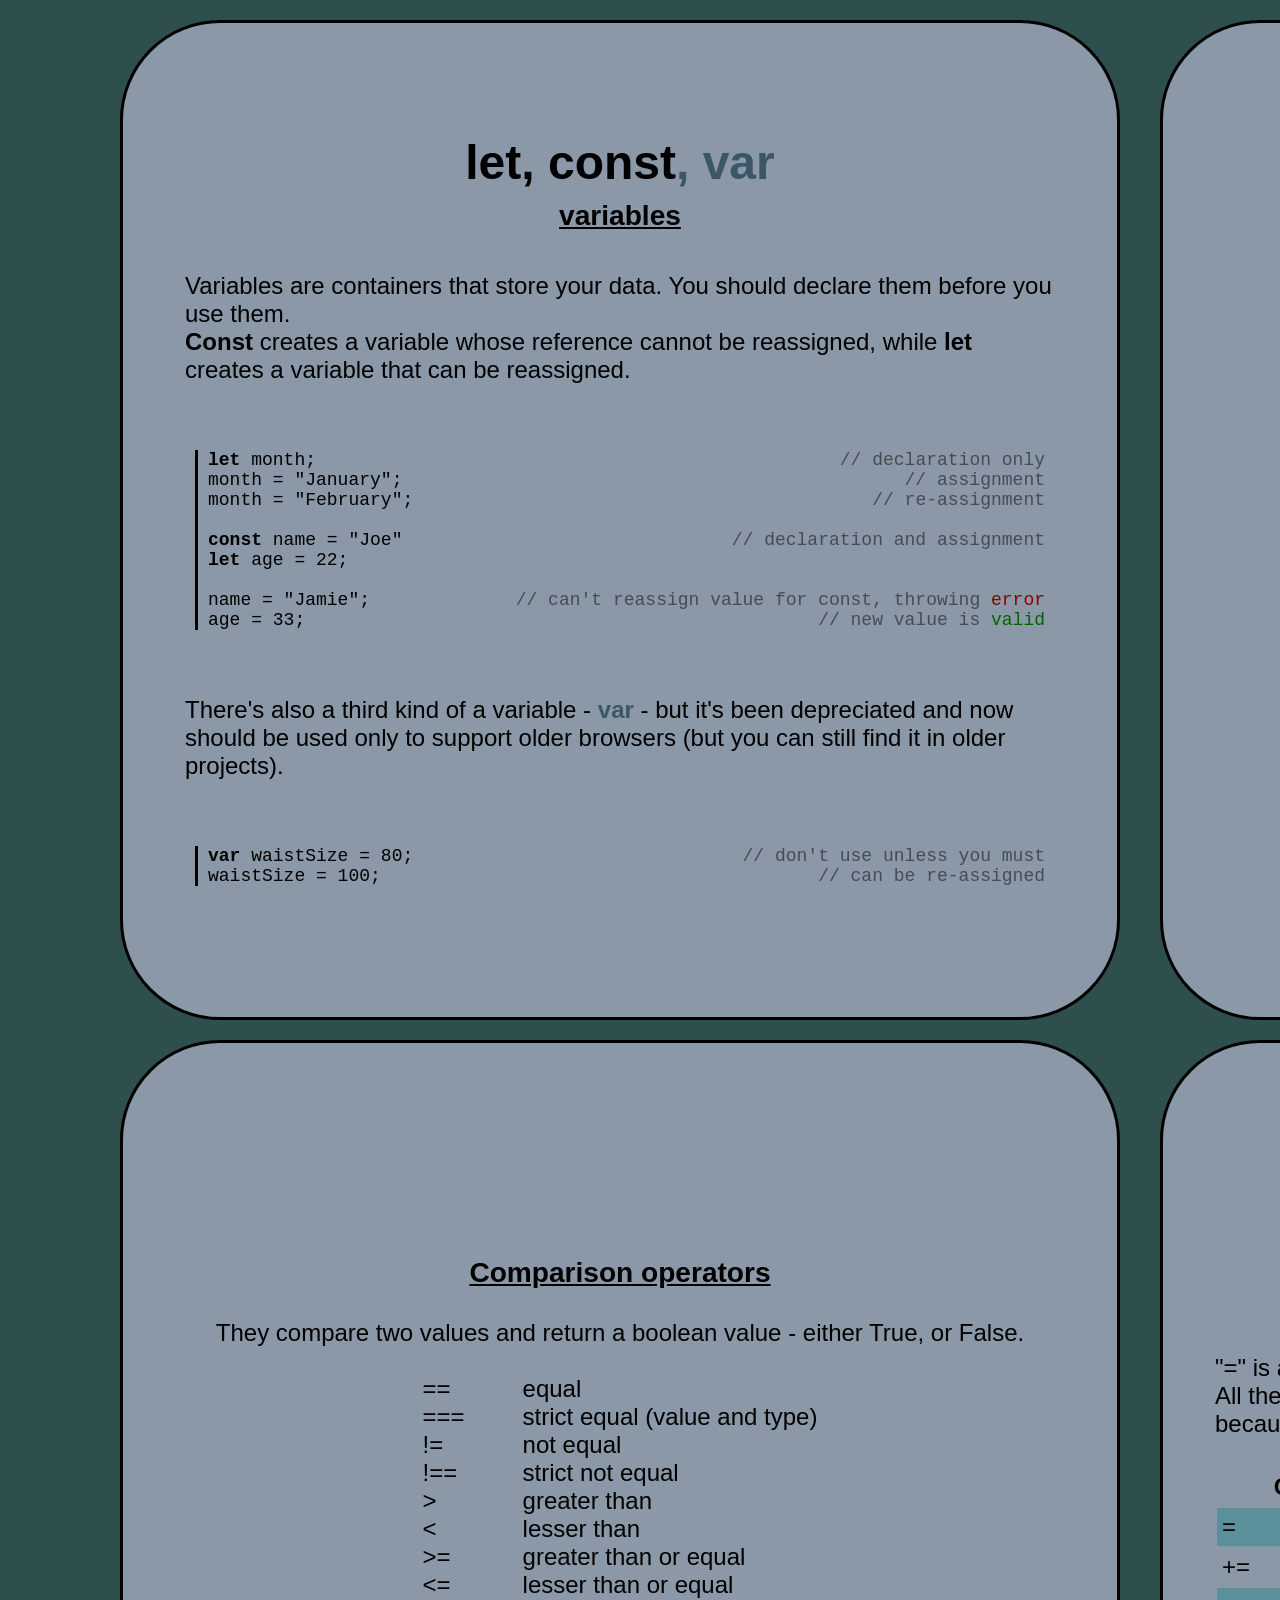
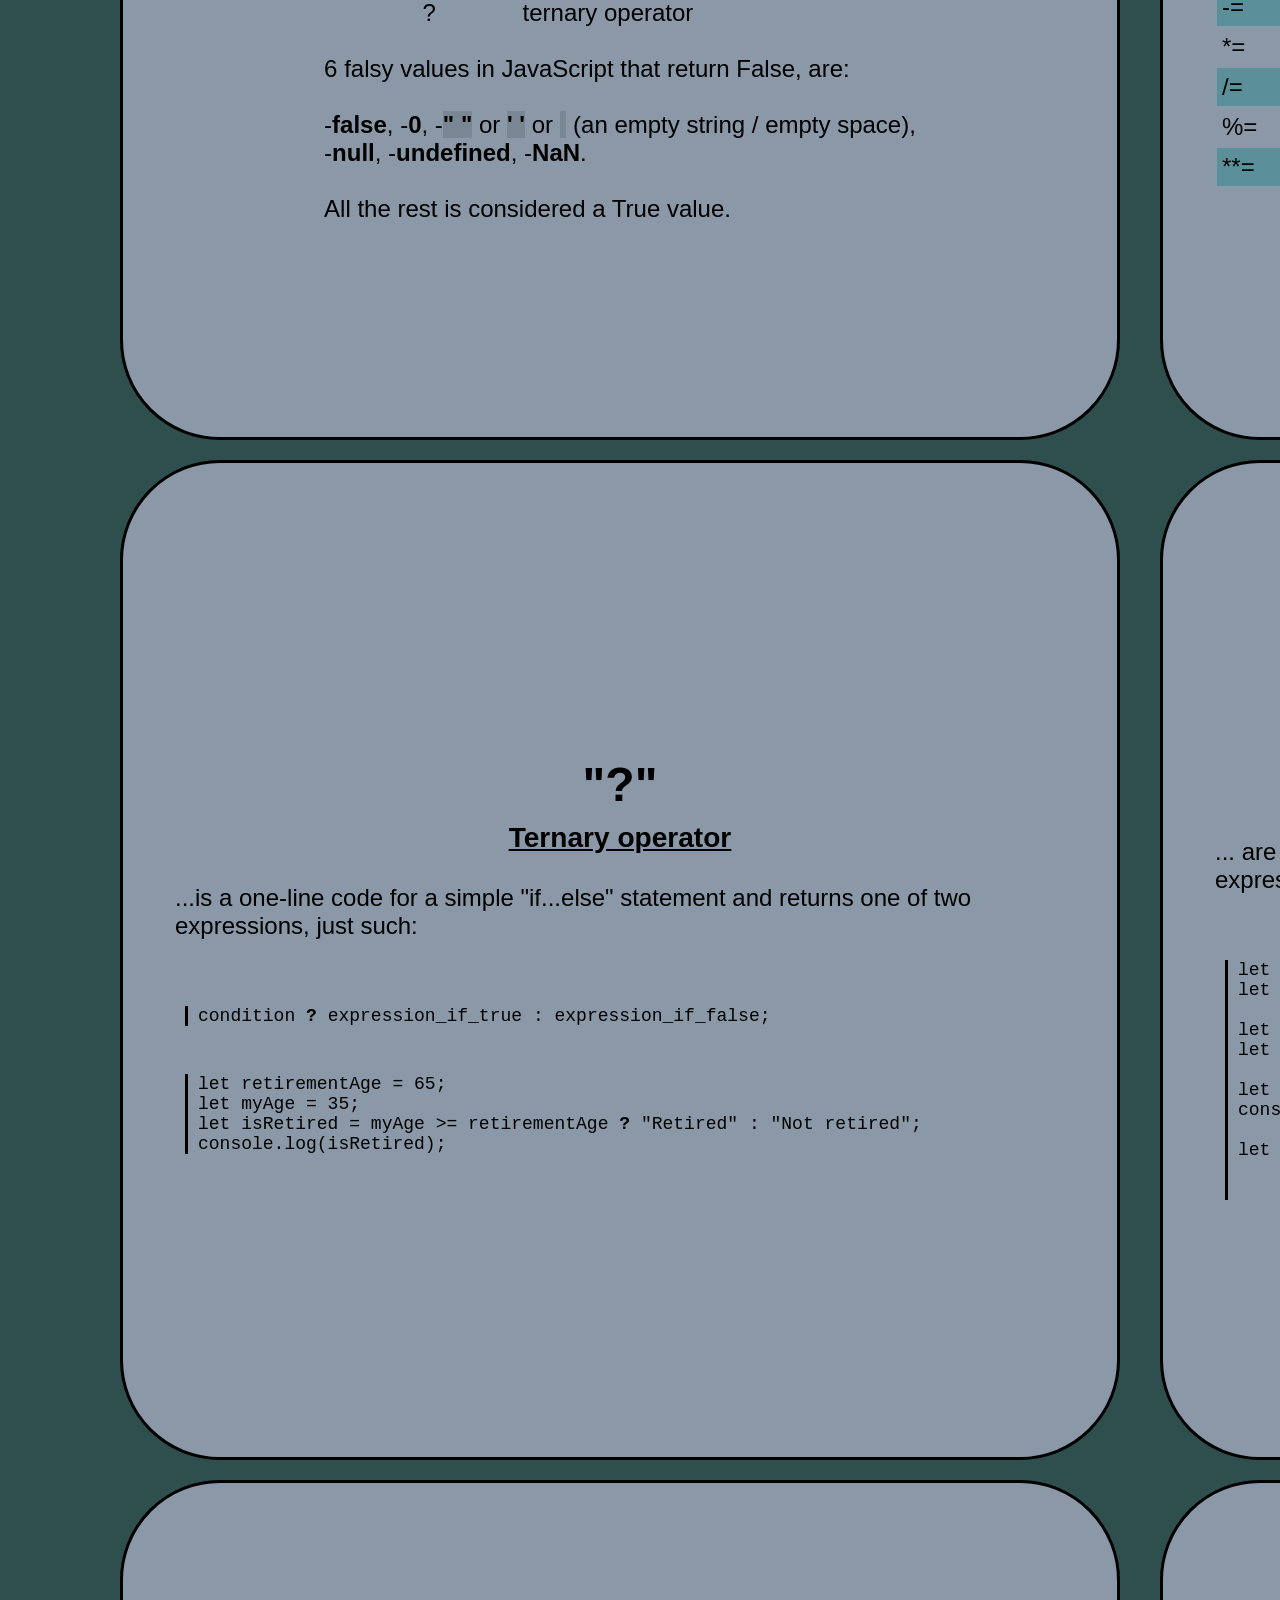
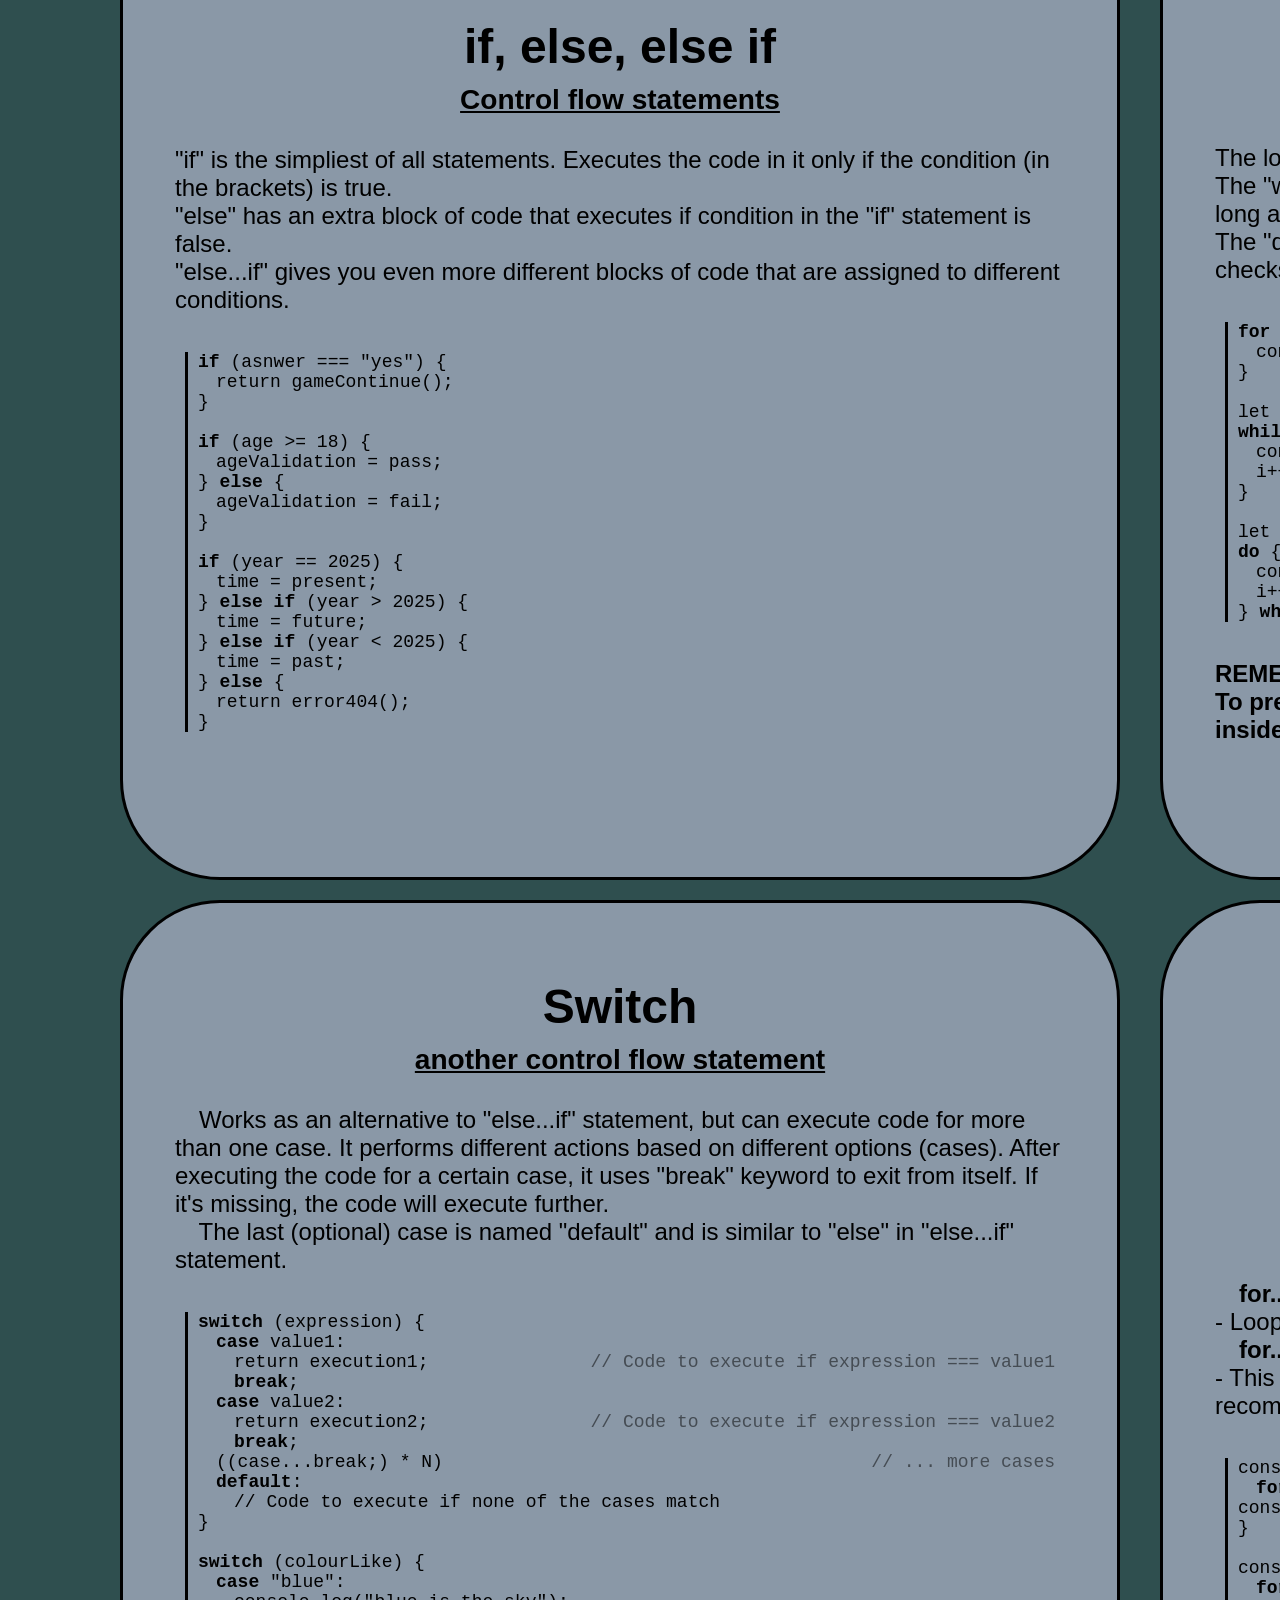
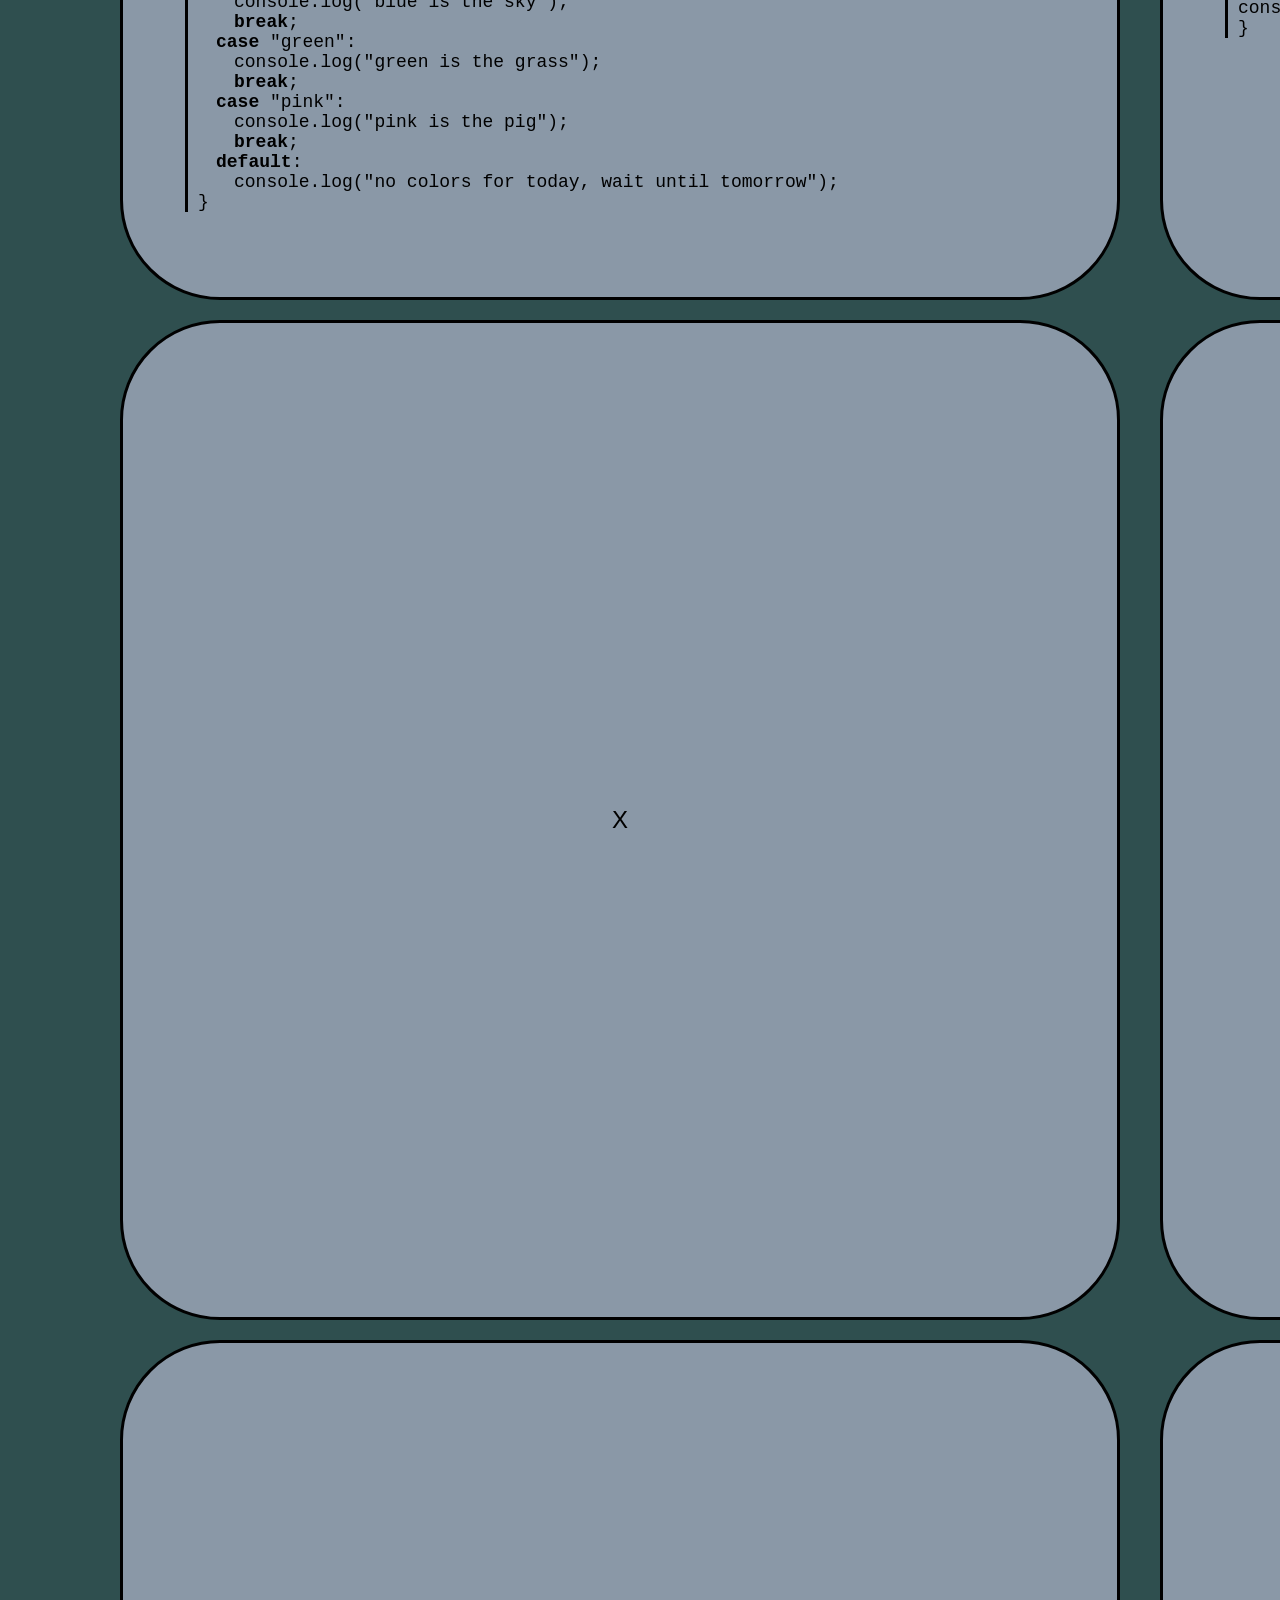
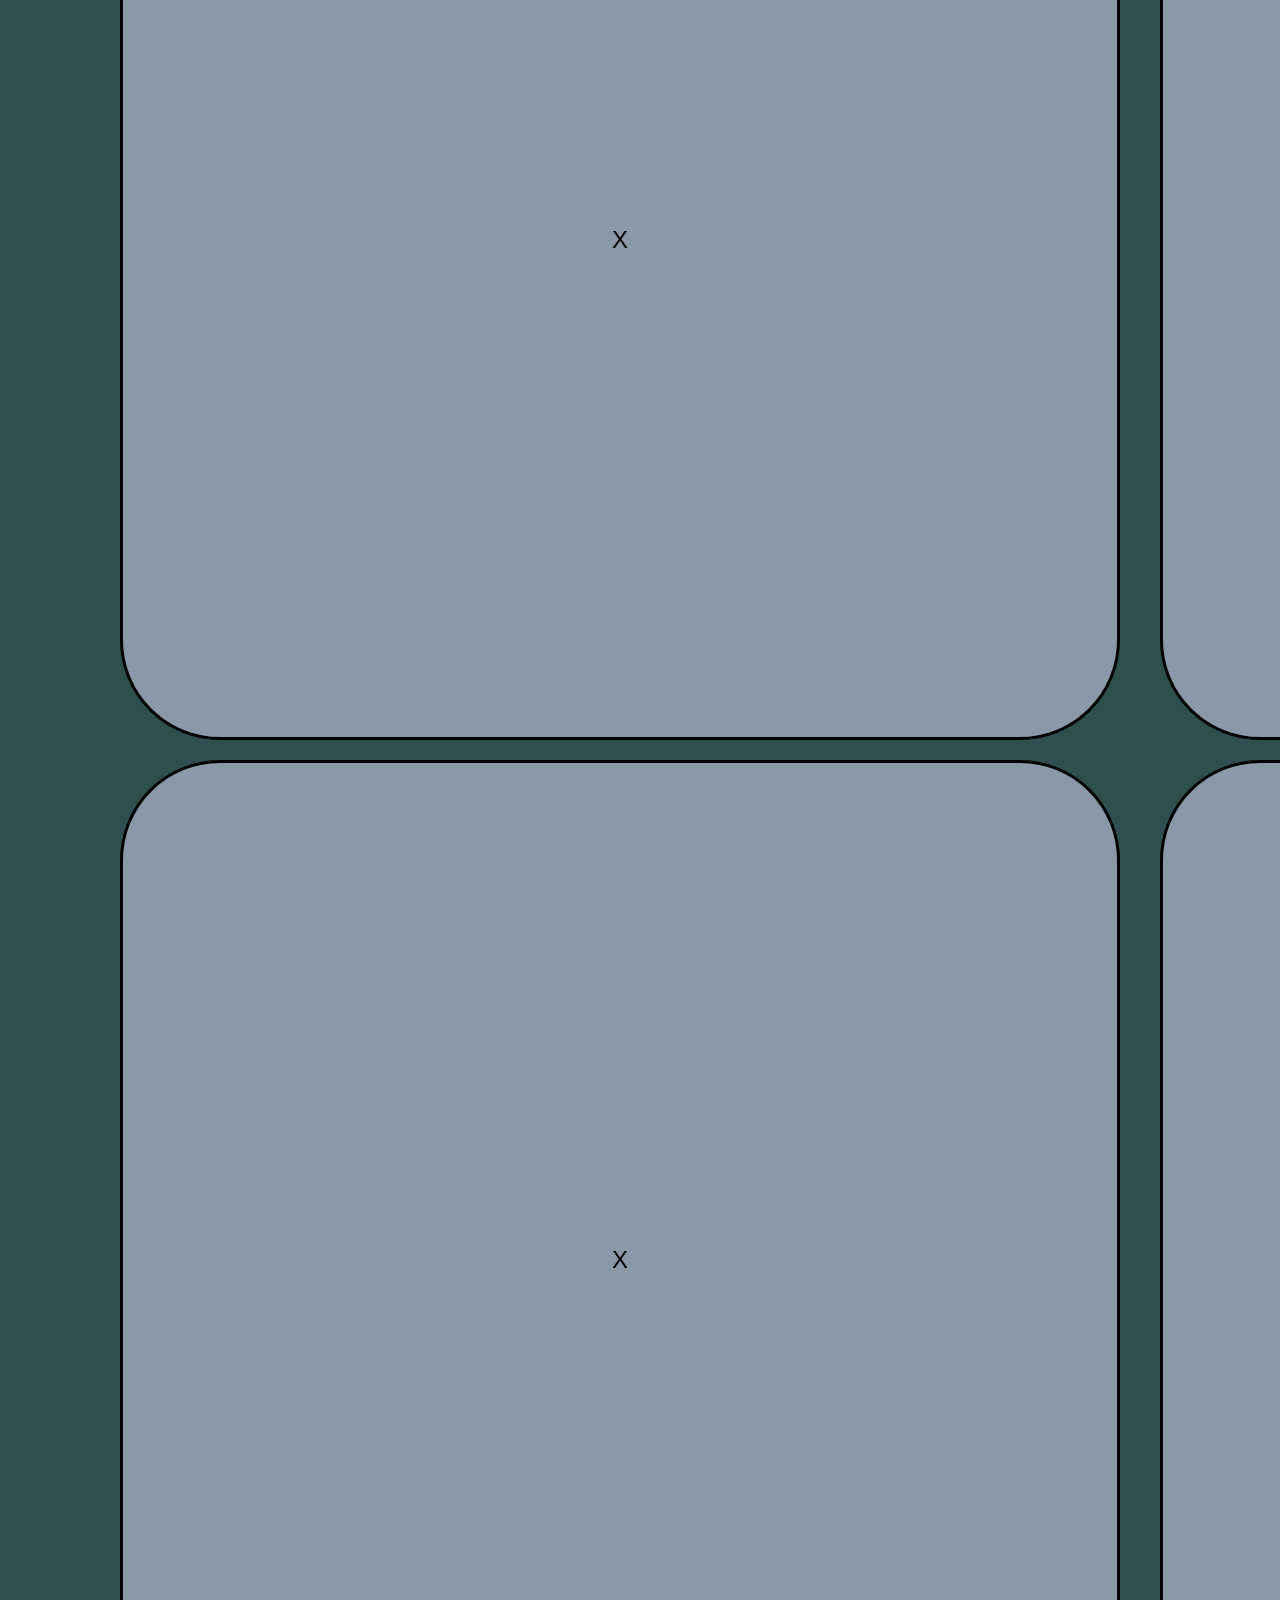
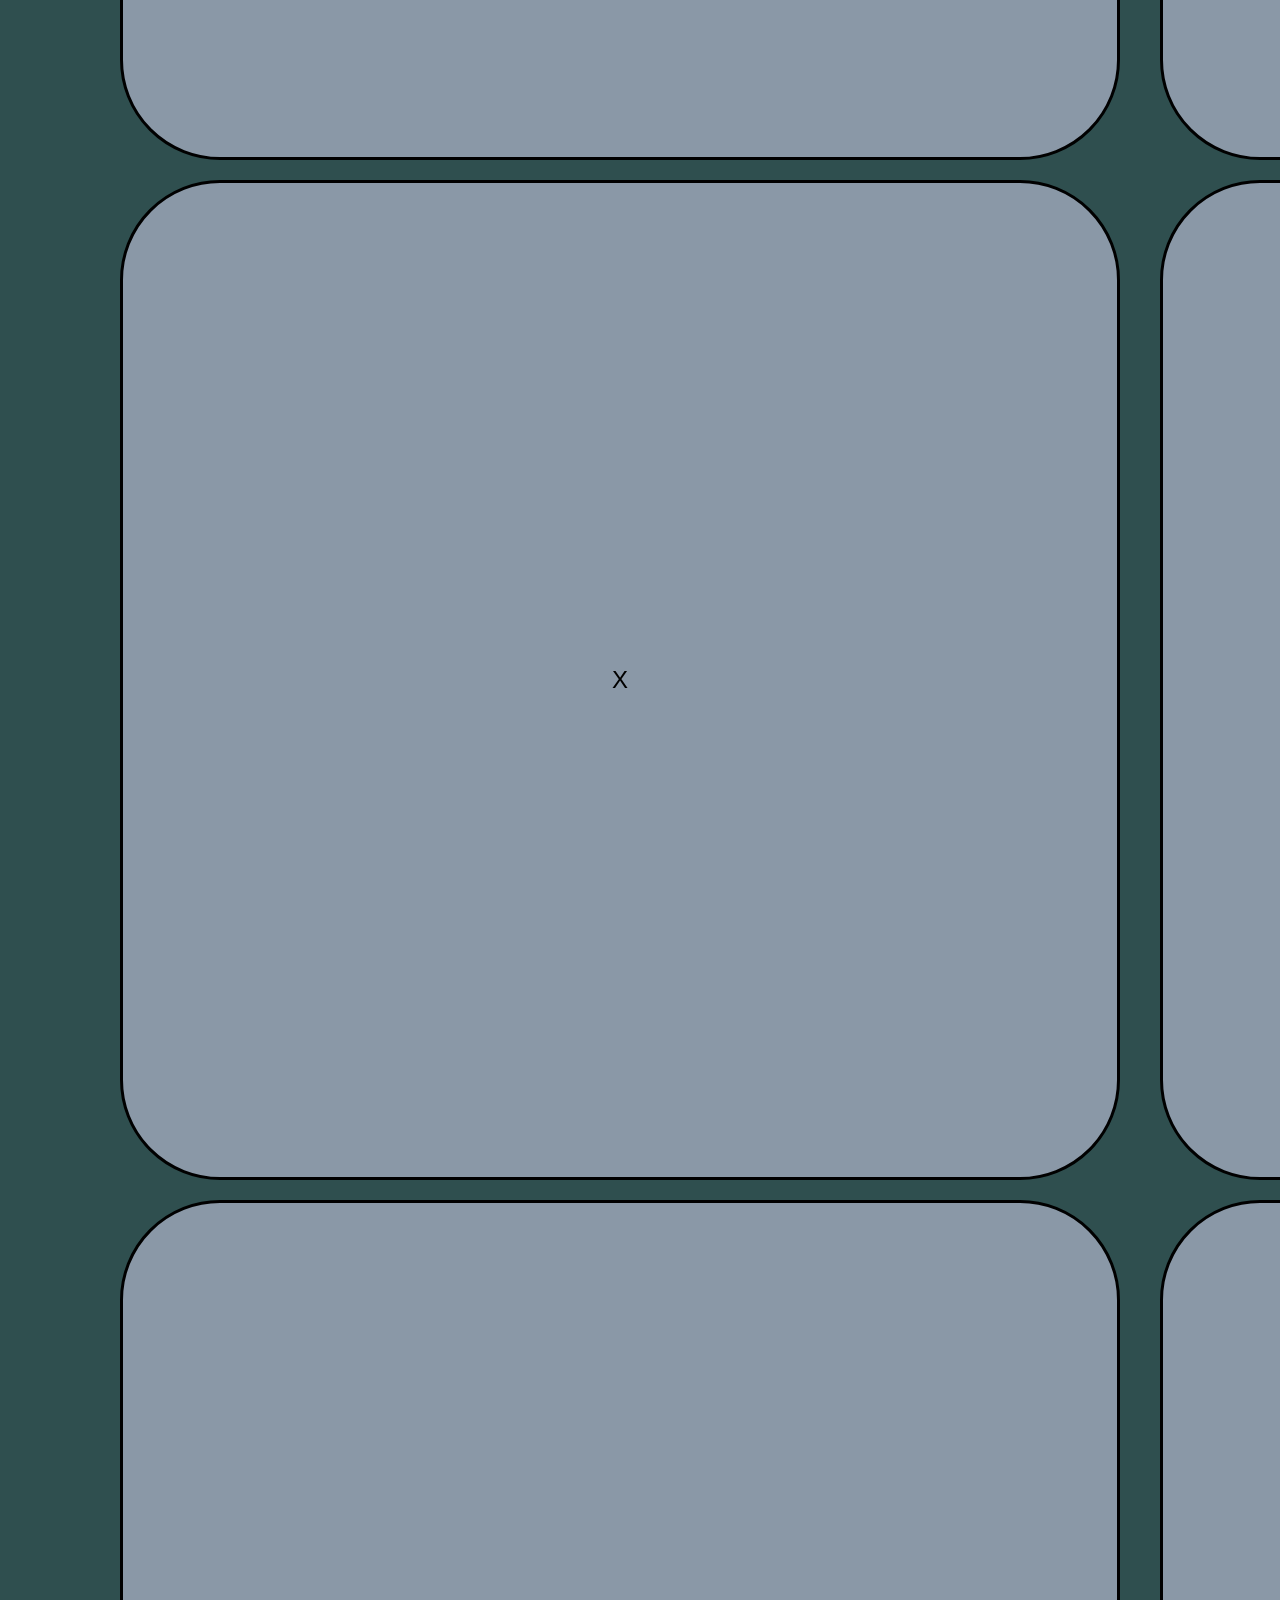
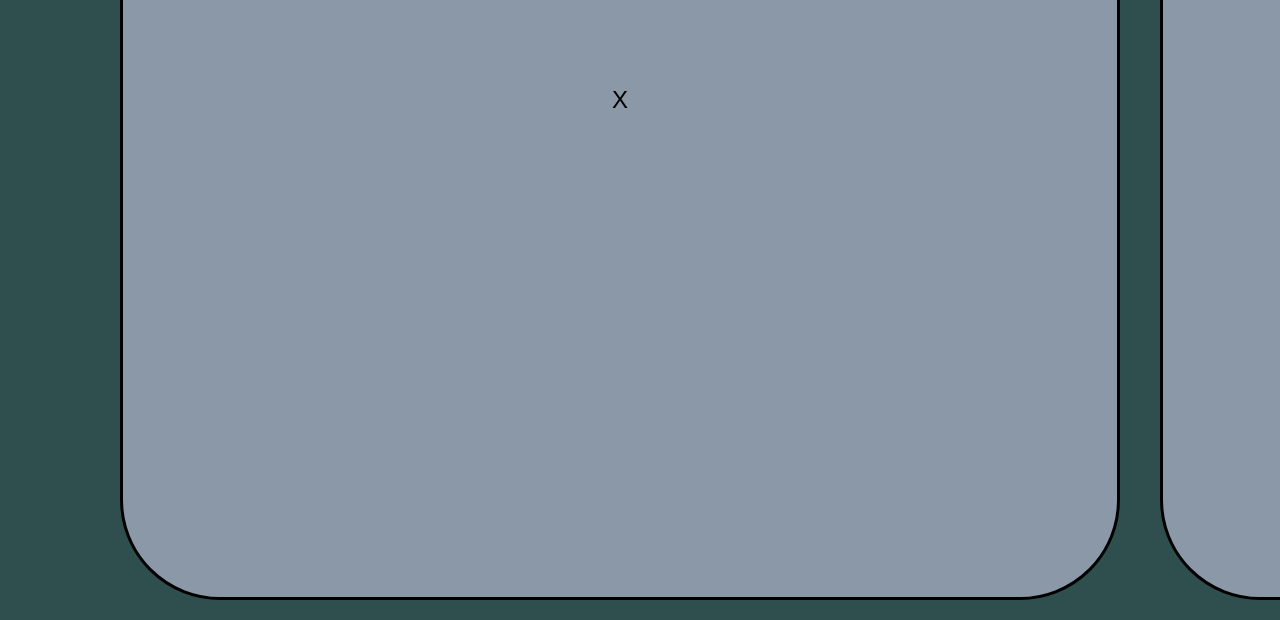
==== commit dd441499: "change from &nbsp; to &emsp; in all" ====
--- a/index.html
+++ b/index.html
@@ -101,23 +101,23 @@
                         </p> <br>
                         <p class="code">
                             <strong>if</strong> (asnwer === "yes") { <br>
-                            &nbsp;&nbsp;return gameContinue(); <br>
+                            &emsp;return gameContinue(); <br>
                             } <br><br>
 
                             <strong>if</strong> (age &gt;= 18) { <br>
-                            &nbsp;&nbsp;ageValidation = pass; <br>
+                            &emsp;ageValidation = pass; <br>
                             } <strong>else</strong> { <br>
-                            &nbsp;&nbsp;ageValidation = fail; <br>
+                            &emsp;ageValidation = fail; <br>
                             } <br><br>
 
                             <strong>if</strong> (year ==  2025) { <br>
-                            &nbsp;&nbsp;time = present; <br>
+                            &emsp;time = present; <br>
                             } <strong>else if</strong> (year &gt; 2025) { <br>
-                            &nbsp;&nbsp;time = future; <br>
+                            &emsp;time = future; <br>
                             } <strong>else if</strong> (year &lt; 2025) { <br>
-                            &nbsp;&nbsp;time = past; <br>
+                            &emsp;time = past; <br>
                             } <strong>else</strong> { <br>
-                            &nbsp;&nbsp;return error404(); <br>
+                            &emsp;return error404(); <br>
                             } 
 
                         </p>
@@ -130,34 +130,34 @@
                 <div>
                     <div>
                         <p>
-                            &nbsp;&nbsp;&nbsp;&nbsp;Works as an alternative to "else...if" statement, but can execute code for more than one case. It performs different actions based on different options (cases). After executing the code for a certain case, it uses "break" keyword to exit from itself. If it's missing, the code will execute further. <br>
-                            &nbsp;&nbsp;&nbsp;&nbsp;The last (optional) case is named "default" and is similar to "else" in "else...if" statement. <br><br>
+                            &emsp;Works as an alternative to "else...if" statement, but can execute code for more than one case. It performs different actions based on different options (cases). After executing the code for a certain case, it uses "break" keyword to exit from itself. If it's missing, the code will execute further. <br>
+                            &emsp;The last (optional) case is named "default" and is similar to "else" in "else...if" statement. <br><br>
                         </p>
                         <p class="code">
                             <strong>switch</strong> (expression) { <br>
-                            &nbsp;&nbsp;<strong>case</strong> value1: <br>
-                            &nbsp;&nbsp;&nbsp;&nbsp;return execution1;<span class="comment">// Code to execute if expression === value1</span> <br>
-                            &nbsp;&nbsp;&nbsp;&nbsp;<strong>break</strong>; <br>
-                            &nbsp;&nbsp;<strong>case</strong> value2: <br>
-                            &nbsp;&nbsp;&nbsp;&nbsp;return execution2;<span class="comment">// Code to execute if expression === value2</span> <br>
-                            &nbsp;&nbsp;&nbsp;&nbsp;<strong>break</strong>; <br>
-                            &nbsp;&nbsp;((case...break;) * N)<span class="comment">// ... more cases</span> <br>
-                            &nbsp;&nbsp;<strong>default</strong>: <br>
-                            &nbsp;&nbsp;&nbsp;&nbsp;// Code to execute if none of the cases match <br>
+                            &emsp;<strong>case</strong> value1: <br>
+                            &emsp;&emsp;return execution1;<span class="comment">// Code to execute if expression === value1</span> <br>
+                            &emsp;&emsp;<strong>break</strong>; <br>
+                            &emsp;<strong>case</strong> value2: <br>
+                            &emsp;&emsp;return execution2;<span class="comment">// Code to execute if expression === value2</span> <br>
+                            &emsp;&emsp;<strong>break</strong>; <br>
+                            &emsp;((case...break;) * N)<span class="comment">// ... more cases</span> <br>
+                            &emsp;<strong>default</strong>: <br>
+                            &emsp;&emsp;// Code to execute if none of the cases match <br>
                             } <br><br>
 
                             <strong>switch</strong> (colourLike) { <br>
-                            &nbsp;&nbsp;<strong>case</strong> "blue": <br>
-                            &nbsp;&nbsp;&nbsp;&nbsp;console.log("blue is the sky"); <br>
-                            &nbsp;&nbsp;&nbsp;&nbsp;<strong>break</strong>; <br>
-                            &nbsp;&nbsp;<strong>case</strong> "green": <br>
-                            &nbsp;&nbsp;&nbsp;&nbsp;console.log("green is the grass"); <br>
-                            &nbsp;&nbsp;&nbsp;&nbsp;<strong>break</strong>; <br>
-                            &nbsp;&nbsp;<strong>case</strong> "pink": <br>
-                            &nbsp;&nbsp;&nbsp;&nbsp;console.log("pink is the pig"); <br>
-                            &nbsp;&nbsp;&nbsp;&nbsp;<strong>break</strong>; <br>
-                            &nbsp;&nbsp;<strong>default</strong>: <br>
-                            &nbsp;&nbsp;&nbsp;&nbsp;console.log("no colors for today, wait until tomorrow"); <br>
+                            &emsp;<strong>case</strong> "blue": <br>
+                            &emsp;&emsp;console.log("blue is the sky"); <br>
+                            &emsp;&emsp;<strong>break</strong>; <br>
+                            &emsp;<strong>case</strong> "green": <br>
+                            &emsp;&emsp;console.log("green is the grass"); <br>
+                            &emsp;&emsp;<strong>break</strong>; <br>
+                            &emsp;<strong>case</strong> "pink": <br>
+                            &emsp;&emsp;console.log("pink is the pig"); <br>
+                            &emsp;&emsp;<strong>break</strong>; <br>
+                            &emsp;<strong>default</strong>: <br>
+                            &emsp;&emsp;console.log("no colors for today, wait until tomorrow"); <br>
                             }
                         </p>
                     </div>
@@ -283,19 +283,19 @@
                         </p> <br>
                         <p class="code">
                             <strong>for</strong> (let i = 0; i &lt; 3; i++) { <br>
-                            &nbsp;&nbsp;console.log("The number is " + i); <br>
+                            &emsp;console.log("The number is " + i); <br>
                             } <br><br>
 
                             let i = 0; <br>
                             <strong>while</strong> (i &lt; 3) { <br>
-                            &nbsp;&nbsp;console.log("The number is " + i); <br>
-                            &nbsp;&nbsp;i++; <span class="comment"> --&gt; &emsp;&emsp; --&gt; &emsp;&emsp; --&gt; &emsp;&emsp; --&gt; &emsp;&emsp; // remember to place condition here </span><br>
+                            &emsp;console.log("The number is " + i); <br>
+                            &emsp;i++; <span class="comment"> --&gt; &emsp;&emsp; --&gt; &emsp;&emsp; --&gt; &emsp;&emsp; --&gt; &emsp;&emsp; // remember to place condition here </span><br>
                             } <span class="comment">to avoid an infinite loop!</span><br><br>
 
                             let i = 5; <br>
                             <strong>do</strong> { <span class="comment"> // this guarantees execution</span><br>
-                            &nbsp;&nbsp;console.log("The number is " + i); <br>
-                            &nbsp;&nbsp;i++; <span class="comment">--&gt; &emsp;&emsp; --&gt; &emsp;&emsp; --&gt; &emsp;&emsp; --&gt; &emsp;&emsp;&emsp;&emsp;&emsp;&emsp; // avoid an infinite loop!</span><br>
+                            &emsp;console.log("The number is " + i); <br>
+                            &emsp;i++; <span class="comment">--&gt; &emsp;&emsp; --&gt; &emsp;&emsp; --&gt; &emsp;&emsp; --&gt; &emsp;&emsp;&emsp;&emsp;&emsp;&emsp; // avoid an infinite loop!</span><br>
                             } <strong>while</strong> (i &lt; 3); 
                         </p> <br>
                         <p>
@@ -311,19 +311,19 @@
                 <div>
                     <div>
                         <p>
-                            &nbsp;&nbsp;&nbsp;&nbsp;<strong>for...of</strong> <br>
+                            &emsp;<strong>for...of</strong> <br>
                             - Loop iterates over the <i>values</i> of iterable objects (ie: arrays, strings, maps, sets). <br>
-                            &nbsp;&nbsp;&nbsp;&nbsp;<strong>for...in</strong> <br>
+                            &emsp;<strong>for...in</strong> <br>
                             - This loop iterates over the <i>enumerable properties</i> of an object. It's not recommended for arrays.
                         </p> <br>
                         <p class="code">
                             const fruits = ['pear', 'kiwi', 'grspes', 'avocado', 'tomatoe']; <br>
-                            <strong>for</strong> (const fruit <strong>of</strong> fruits) { <br>
+                            &emsp;<strong>for</strong> (const fruit <strong>of</strong> fruits) { <br>
                             console.log(fruit); <br>
                             } <br><br>
 
                             const person = { name: "Alice", age: 30 }; <br>
-                            <strong>for</strong> (const key <strong>in</strong> person) { <br>
+                            &emsp;<strong>for</strong> (const key <strong>in</strong> person) { <br>
                               console.log(`${key}: ${person[key]}`); <br>
                             }
                         </p>
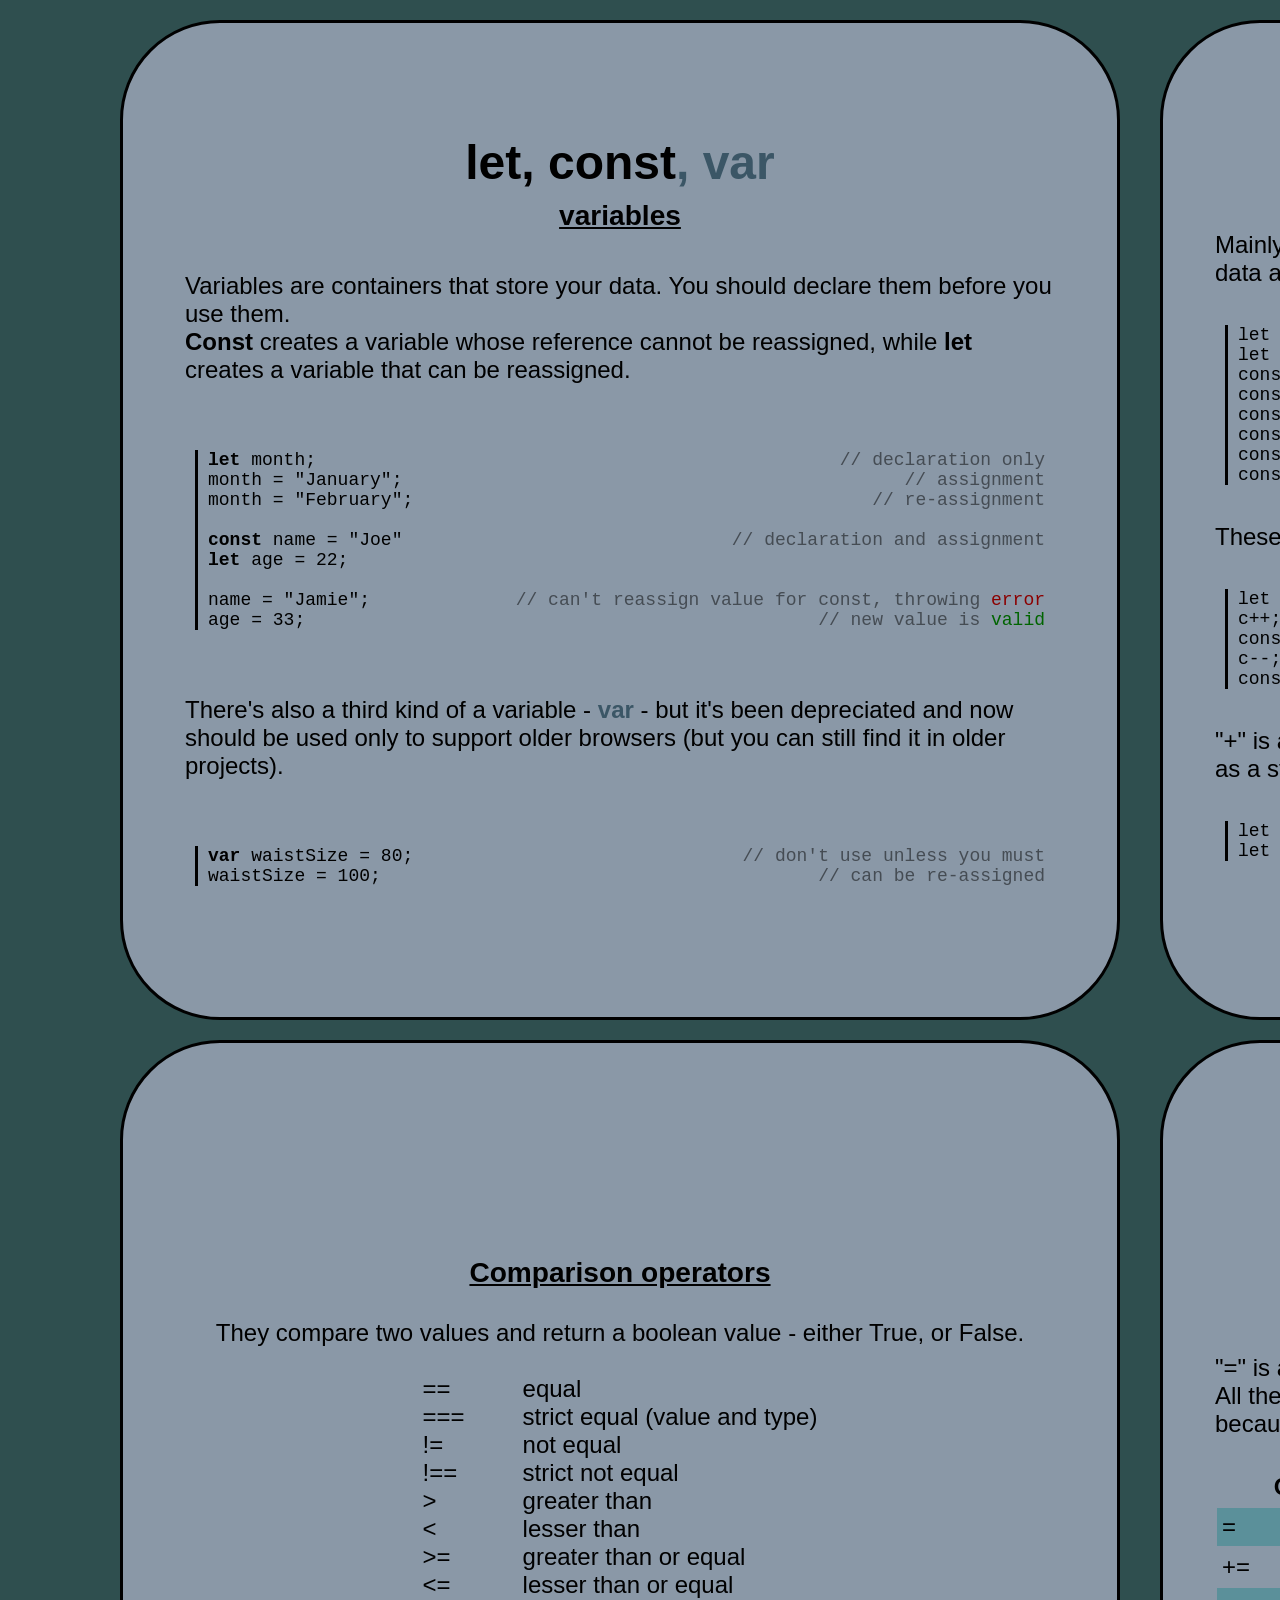
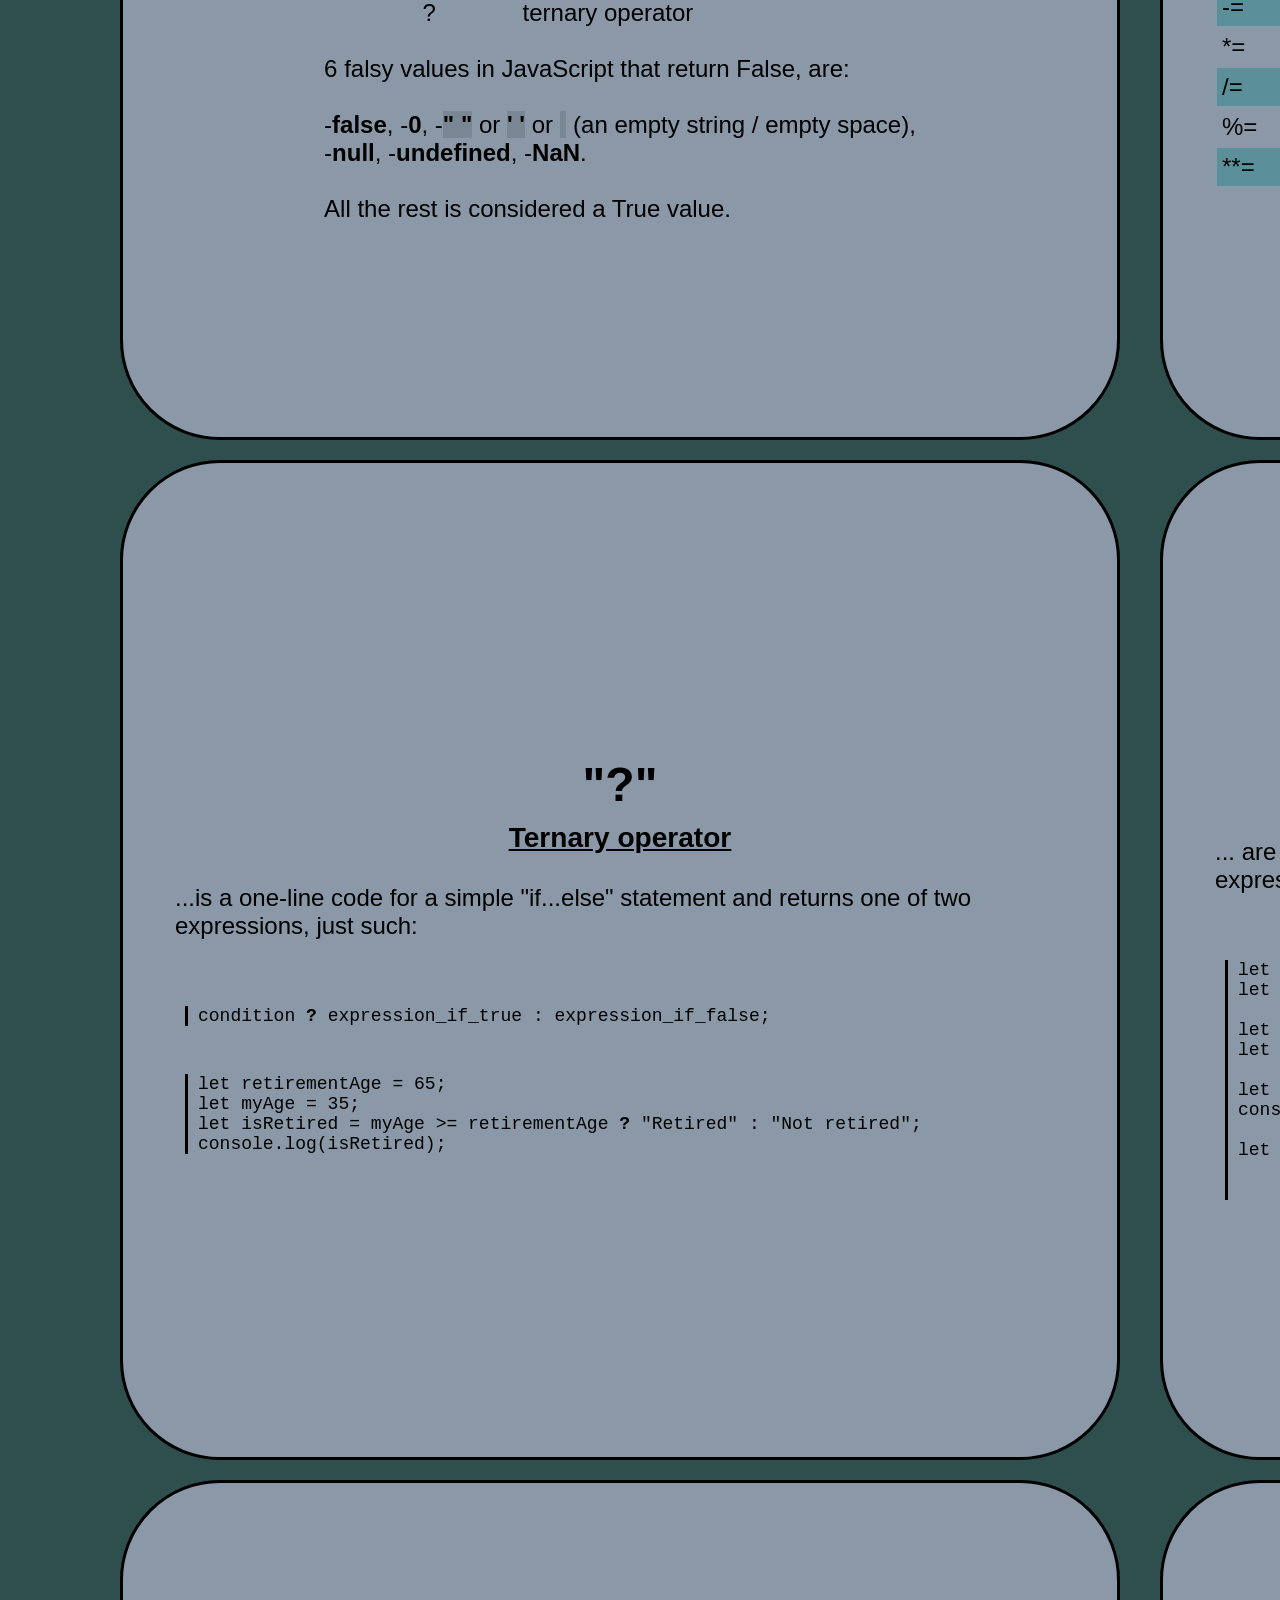
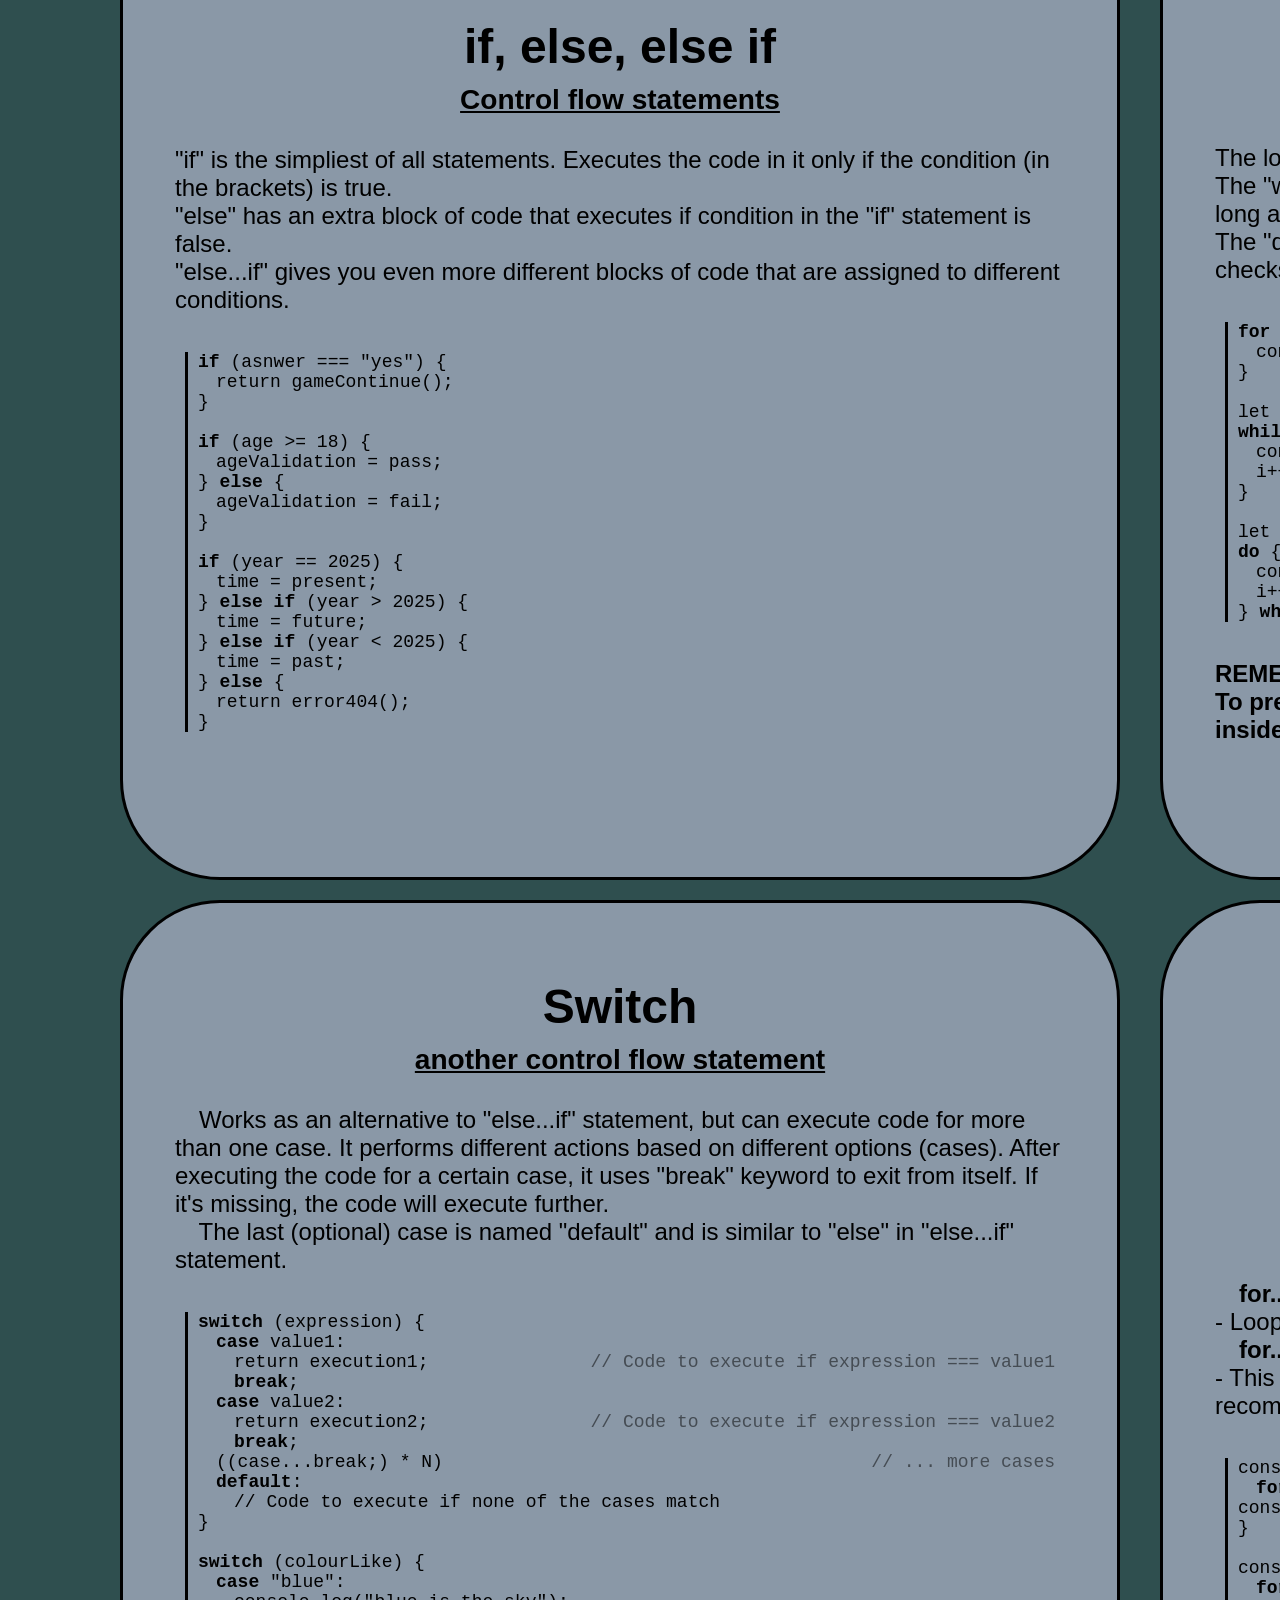
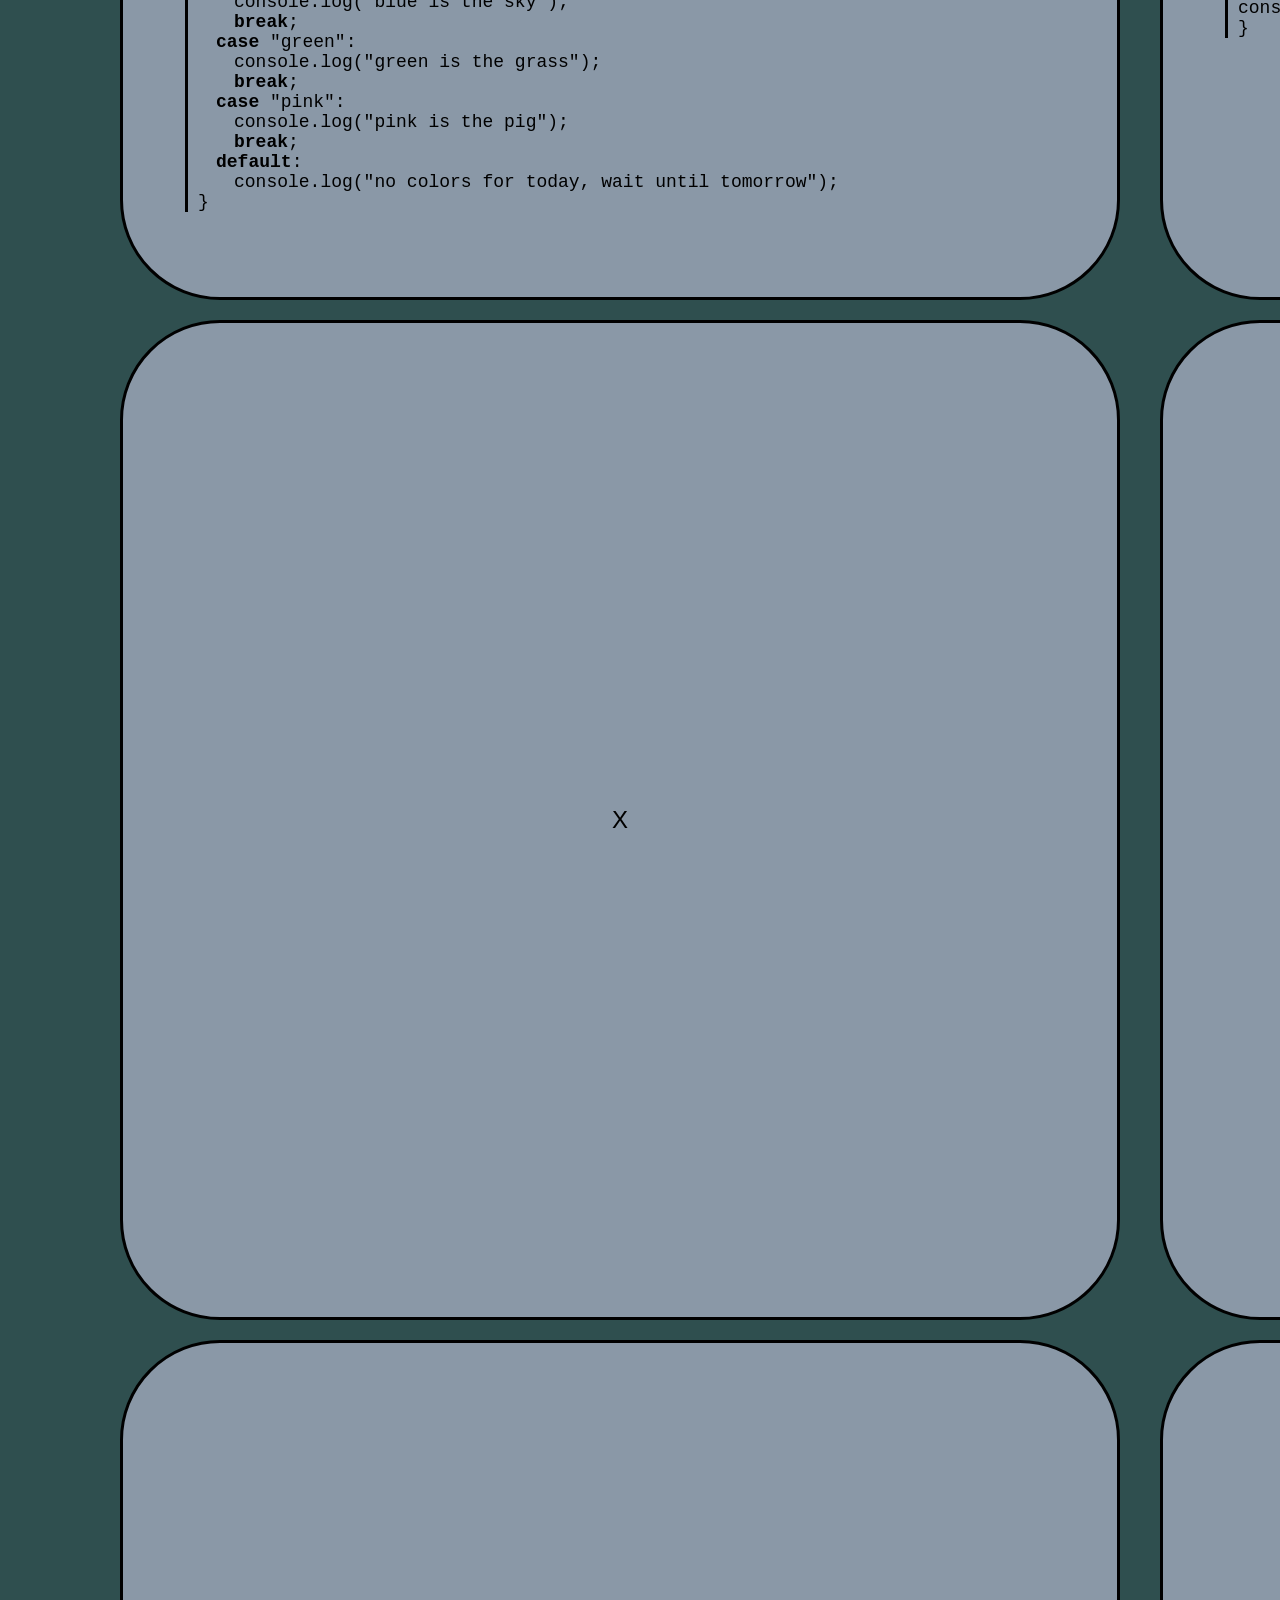
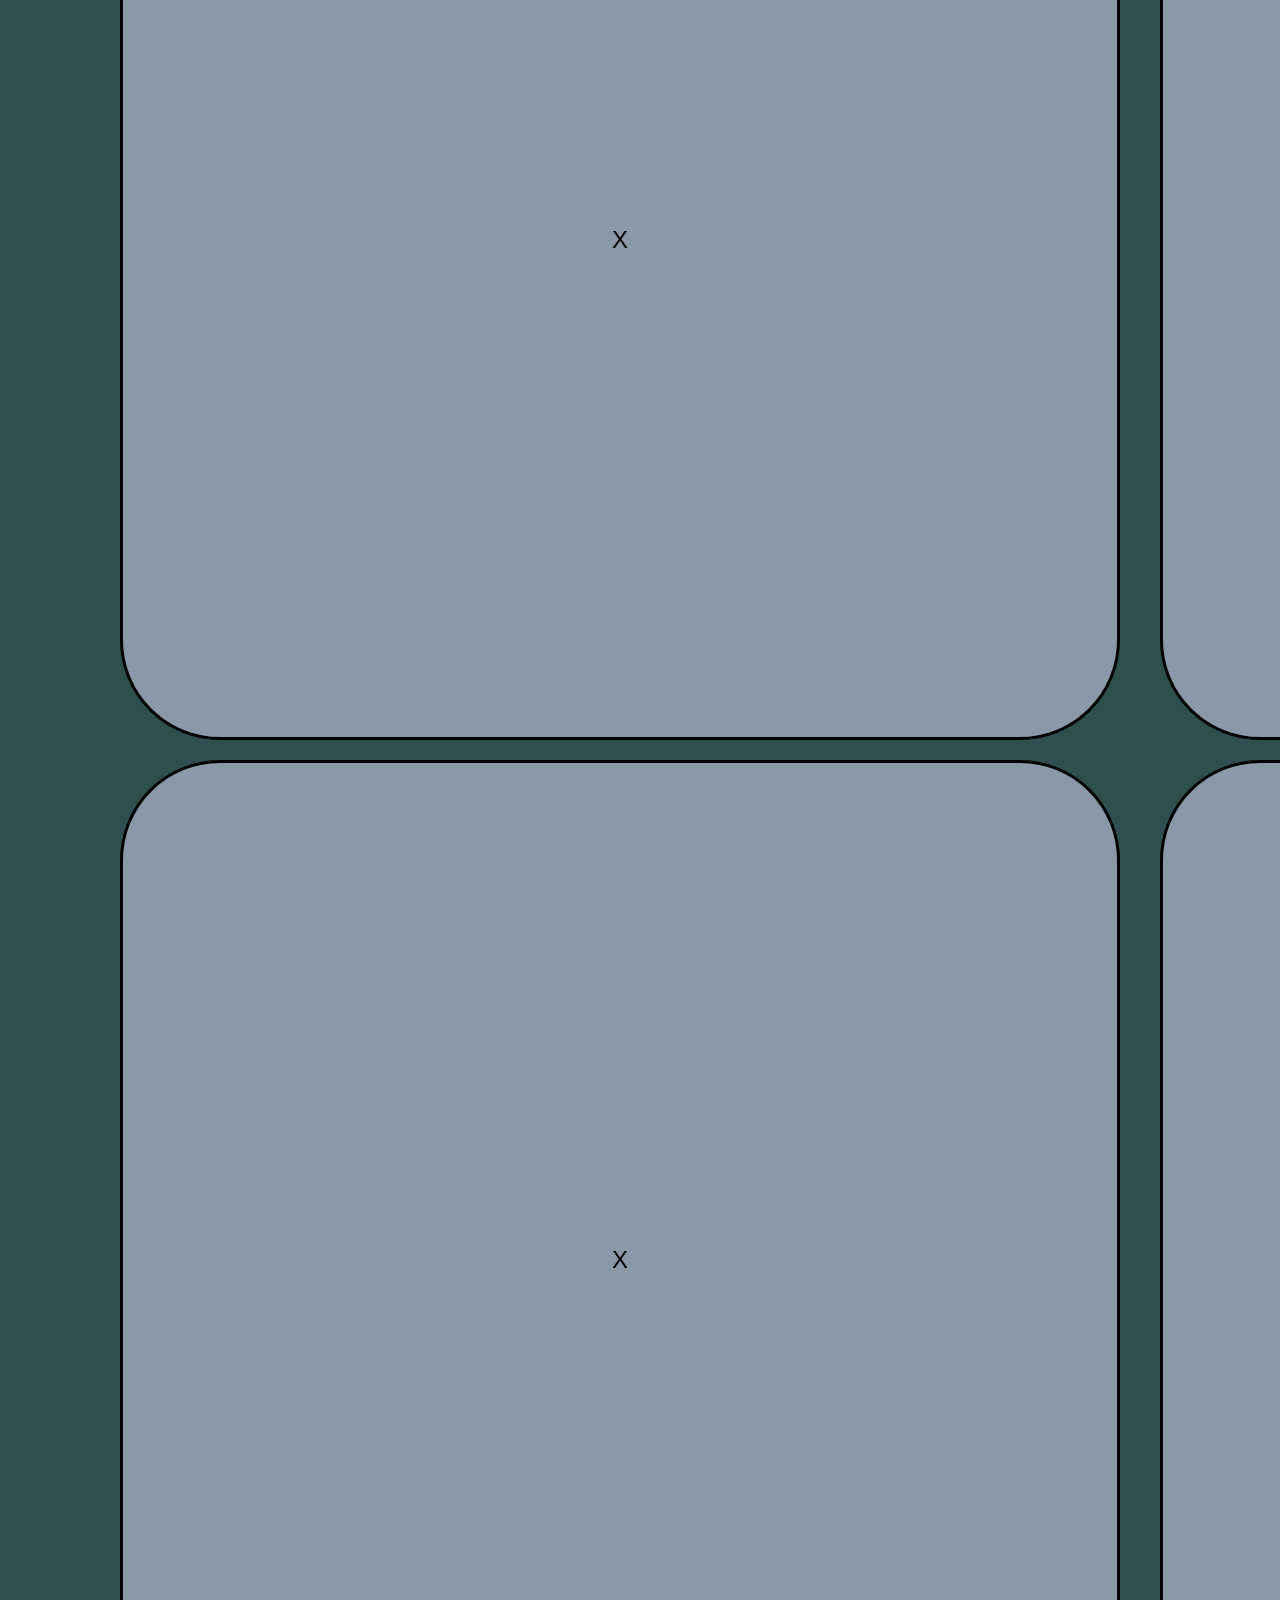
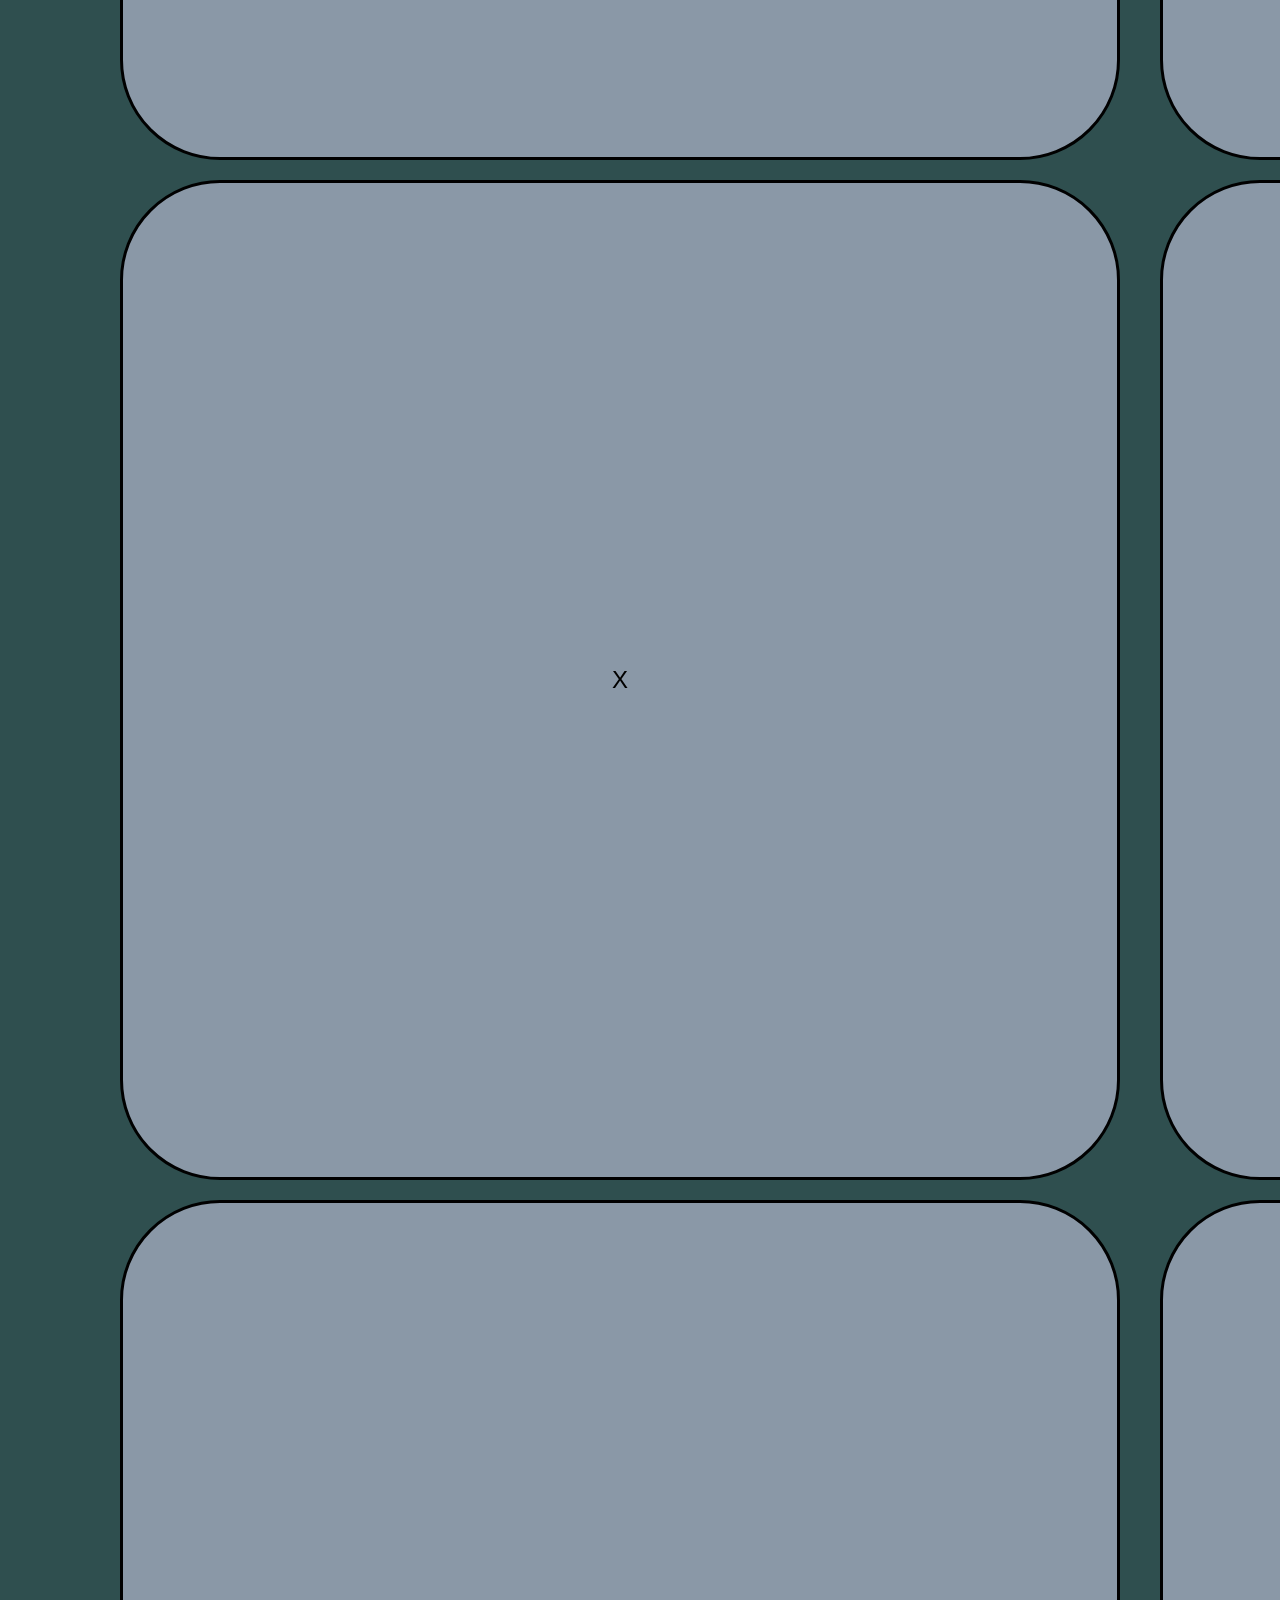
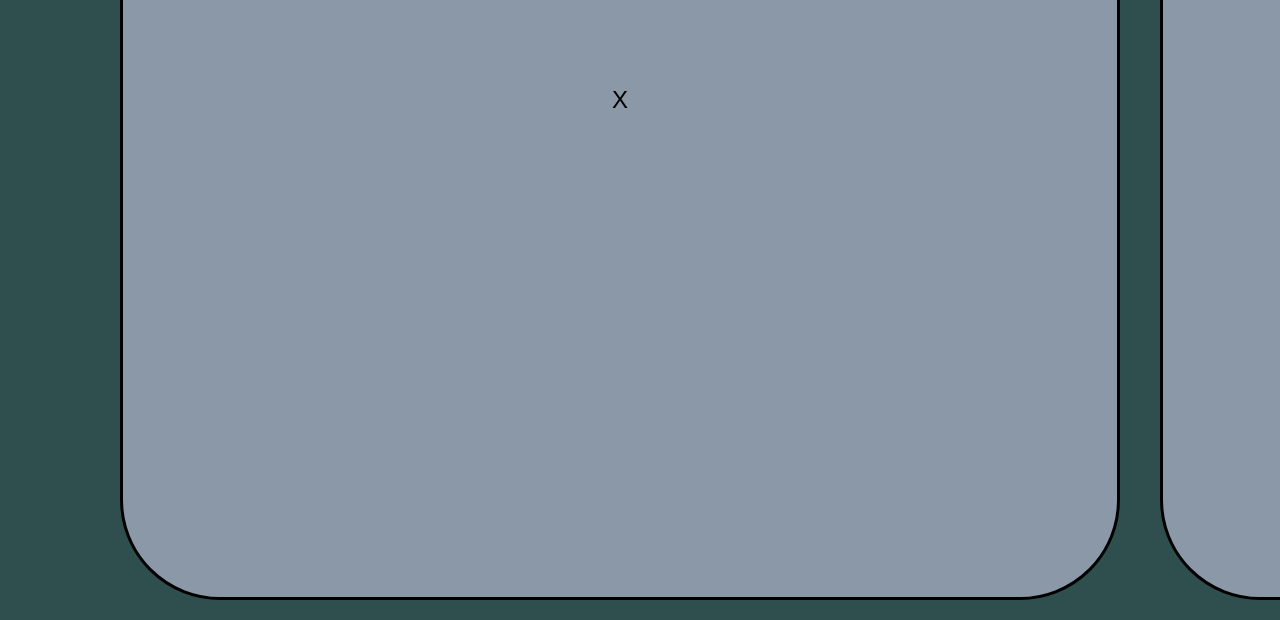
==== commit 3cc60b80: "update opewrators" ====
--- a/index.html
+++ b/index.html
@@ -170,32 +170,43 @@
             <div class="L L-10">X</div>
         </div>
 
-<!-- ------------ Right side starts here--------------- -->
+<!-- ----------------------------------- Right side starts here---------------------- -->
 
         <div class="mid-div">
             <div class="R R-1">
                 <h3>Arithmetic operators</h3>
-                <div>
-                    <div>
-                        <p>+</p>
-                        <p>-</p>
-                        <p>*</p>
-                        <p>/</p>
-                        <p>%</p>
-                        <p>**</p>
-                        <p>++</p>
-                        <p>--</p>
-                    </div> 
-                    <div class="vertical-spacer"></div>
-                    <div>
-                        <p>Addition</p>
-                        <p>Subtraction</p>
-                        <p>Multiplication</p>
-                        <p>Division</p>
-                        <p>Remainder (Modulus)</p>
-                        <p>Exponentiation</p>
-                        <p>Increment</p>
-                        <p>Decrement</p>
+                <p>
+                    Mainly used to perform calculation on numbers, but also handling different numeric data and creating functionality in the web.
+                </p> <br>
+                <div>
+                    <div>
+                        <p class="code">
+                            let a = 6; <br>
+                            let b = 3; <br>
+                            console.log (a + b); <span class="comment">// Addition</span> <br>
+                            console.log (a - b); <span class="comment">// Subtraction</span> <br>
+                            console.log (a * b); <span class="comment">// Multiplication</span> <br>
+                            console.log (a / b); <span class="comment">// Division</span> <br>
+                            console.log (a % b); <span class="comment">// Remainder (Modulus)</span> <br>
+                            console.log( a ** b); <span class="comment">// Exponentiation</span>
+                        </p> <br>
+                        <p>
+                            These two are used to increase and decrease a numeric variable's value by 1:
+                        </p> <br>
+                        <p class="code">
+                            let c = 5; <br>
+                            c++; <span class="comment">// Increment (c+1)</span> <br>
+                            console.log(c); <span class="comment">// 6</span> <br>
+                            c--; <span class="comment">// Decrement (c-1)</span> <br>
+                            console.log(c); <span class="comment">// 5</span> <br>
+                        </p> <br>
+                        <p>
+                            "+" is also used for strings concatenation. Any operand added to a string is treated as a string.
+                        </p> <br>
+                        <p class="code">
+                            let whazzup = "what<span class="darkGreyBackground">&nbsp;</span>" + "is<span class="darkGreyBackground">&nbsp;</span>" + "up"; <span class="comment">// "what is up"</span> <br>
+                            let xyz = "High<span class="darkGreyBackground">&nbsp;</span>" + 5 + "!"; <span class="comment">// "High 5!"</span>
+                        </p>
                     </div>
                 </div>
             </div>
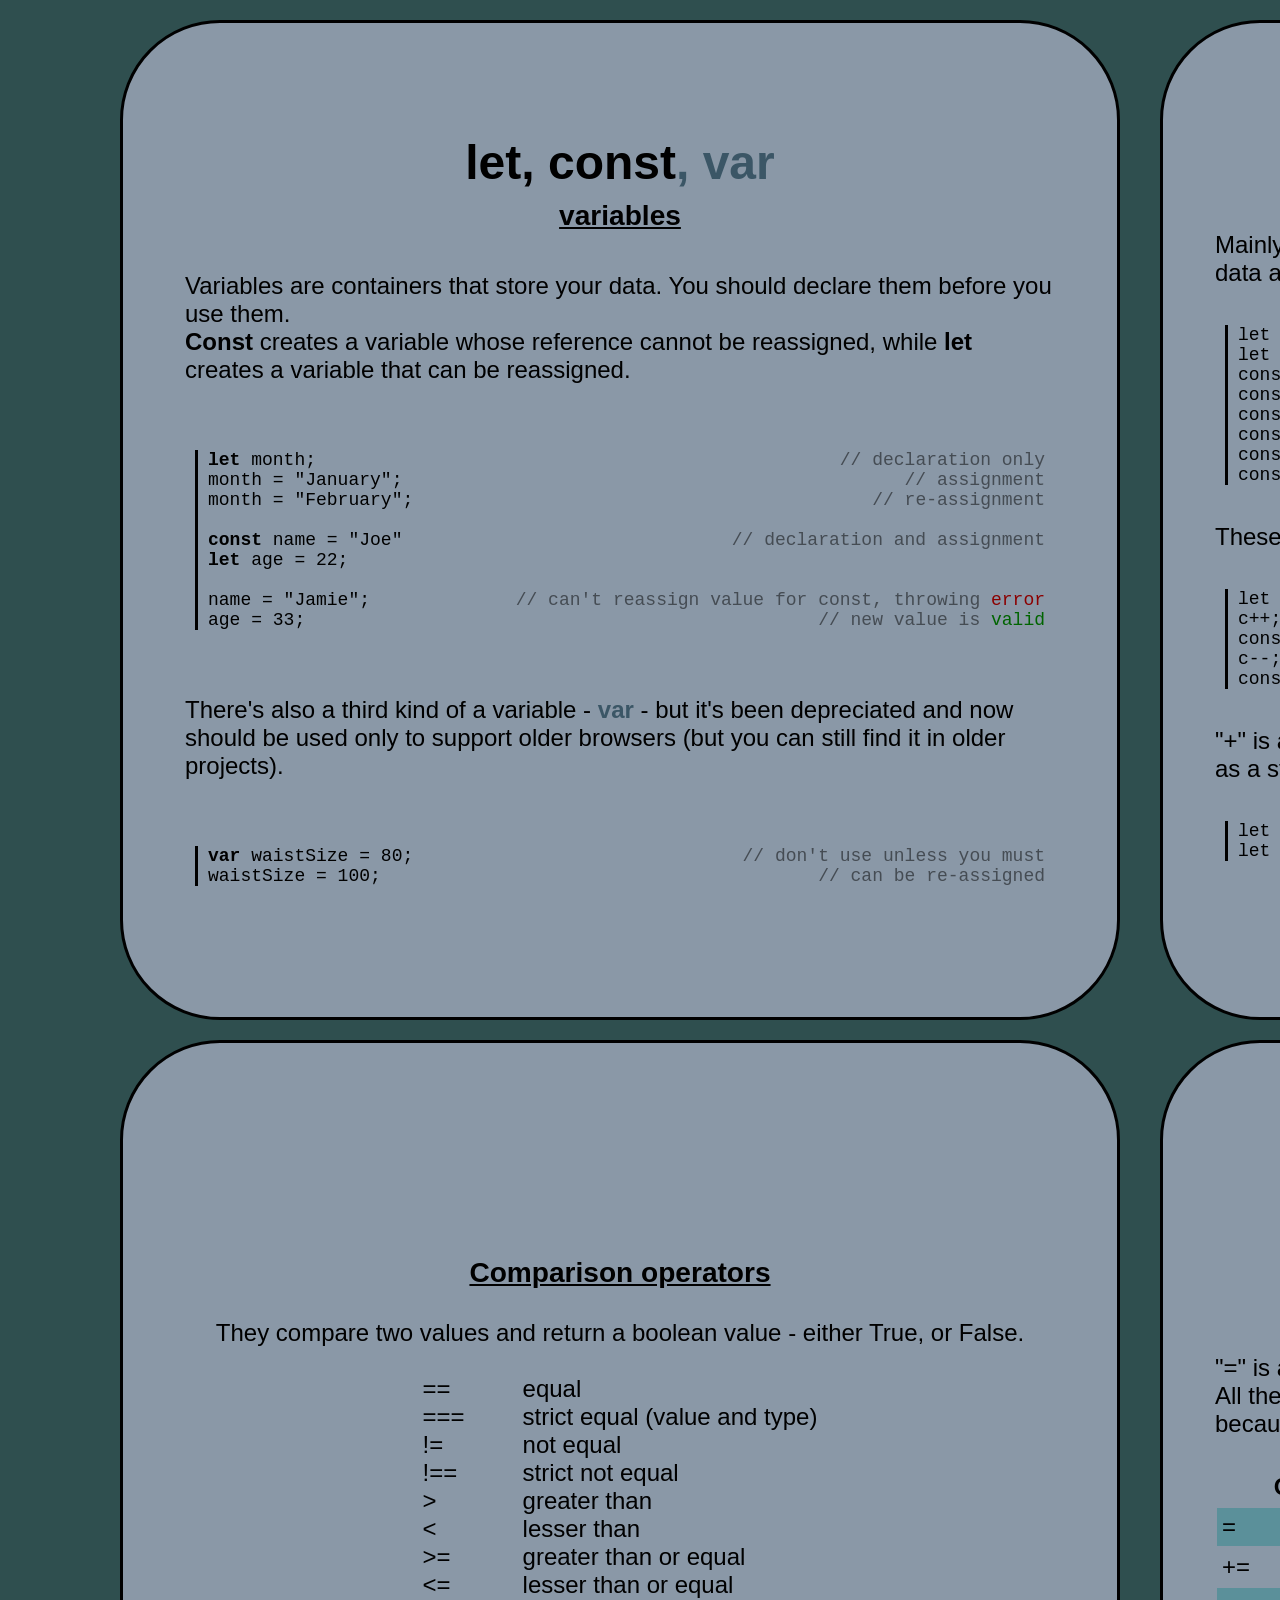
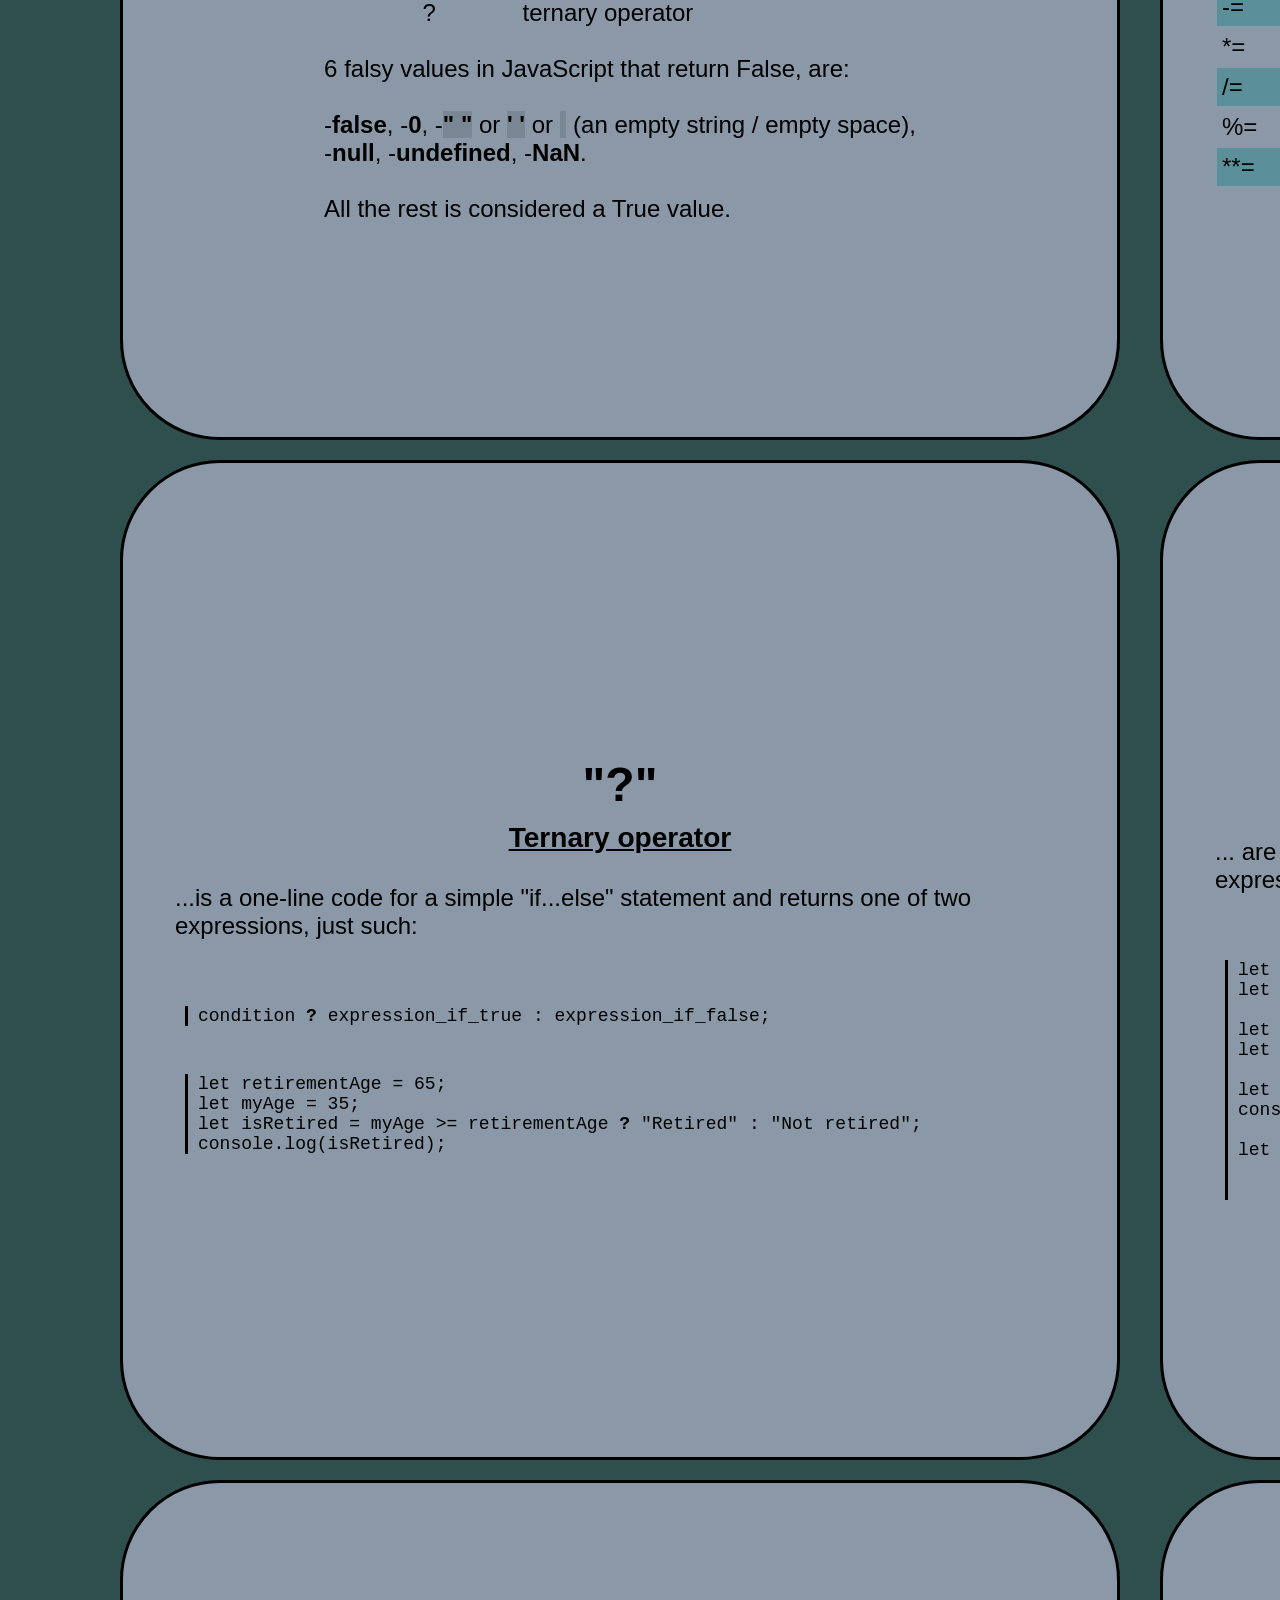
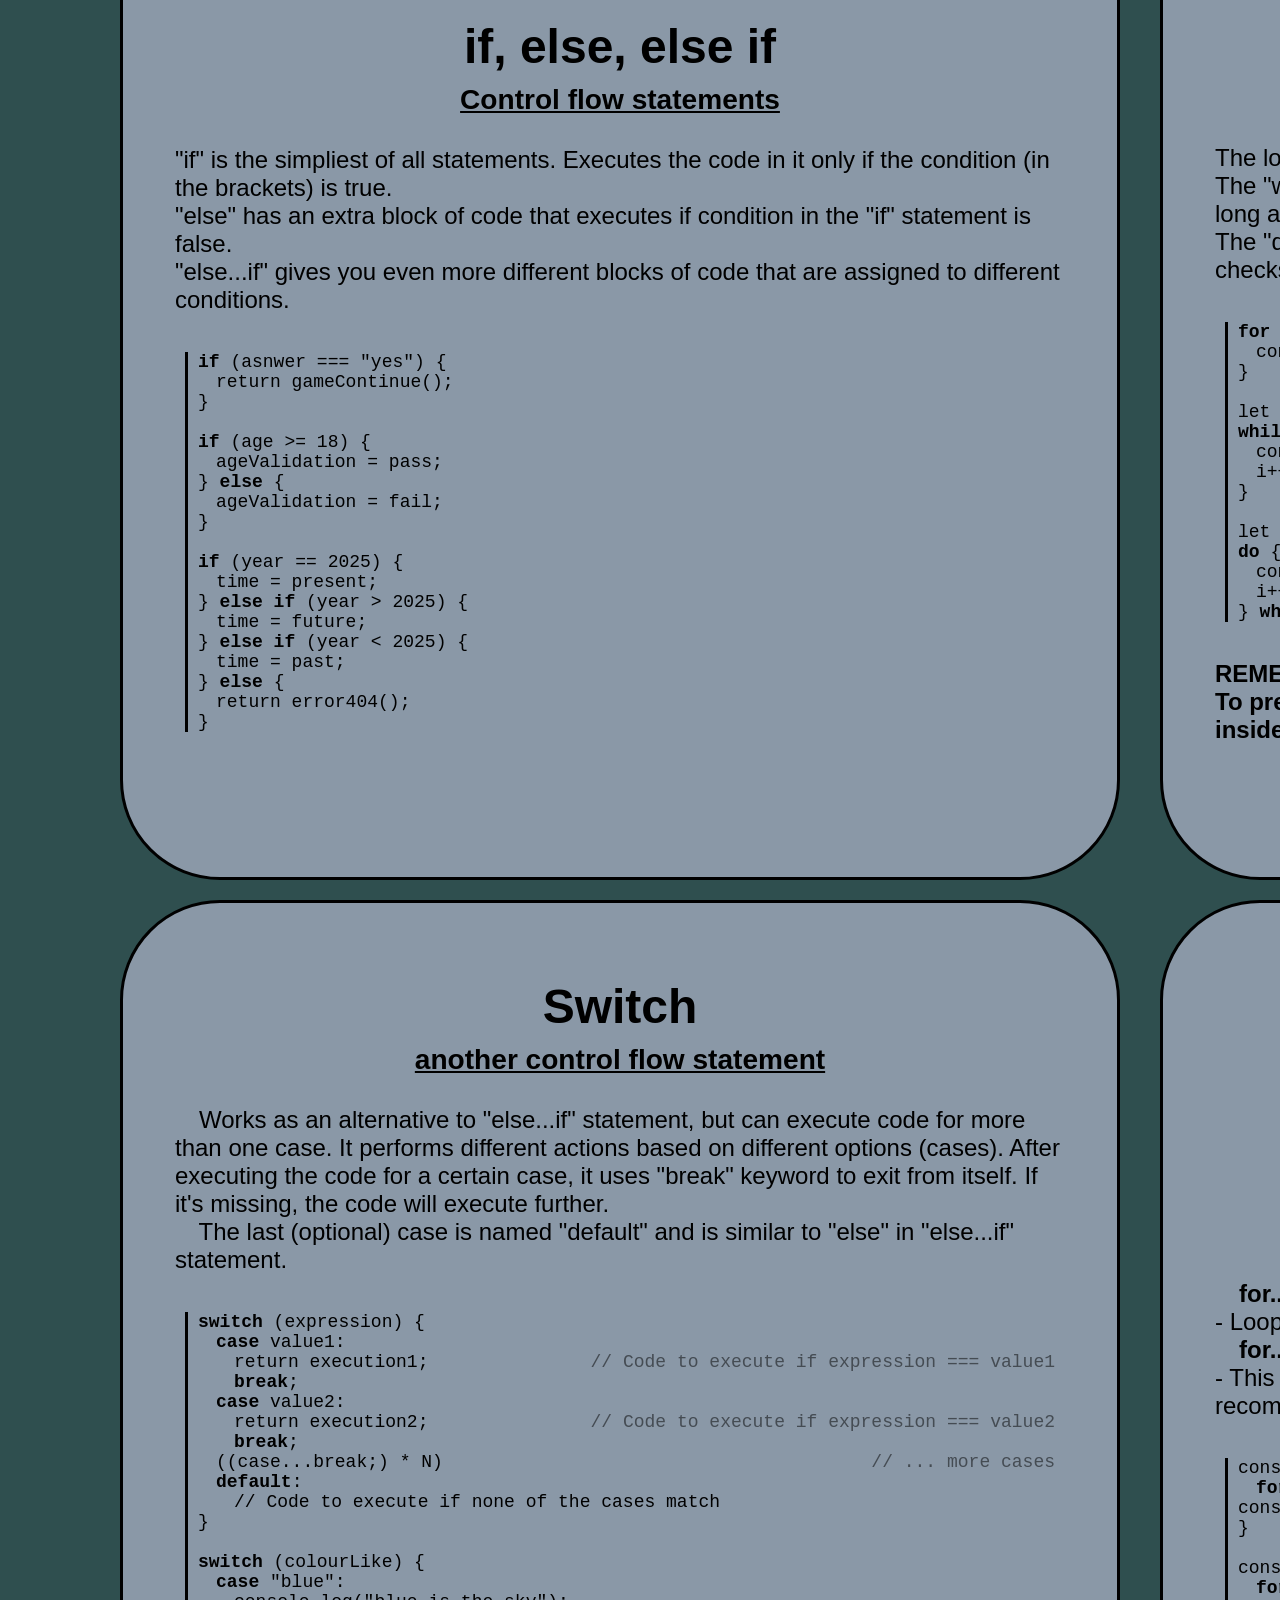
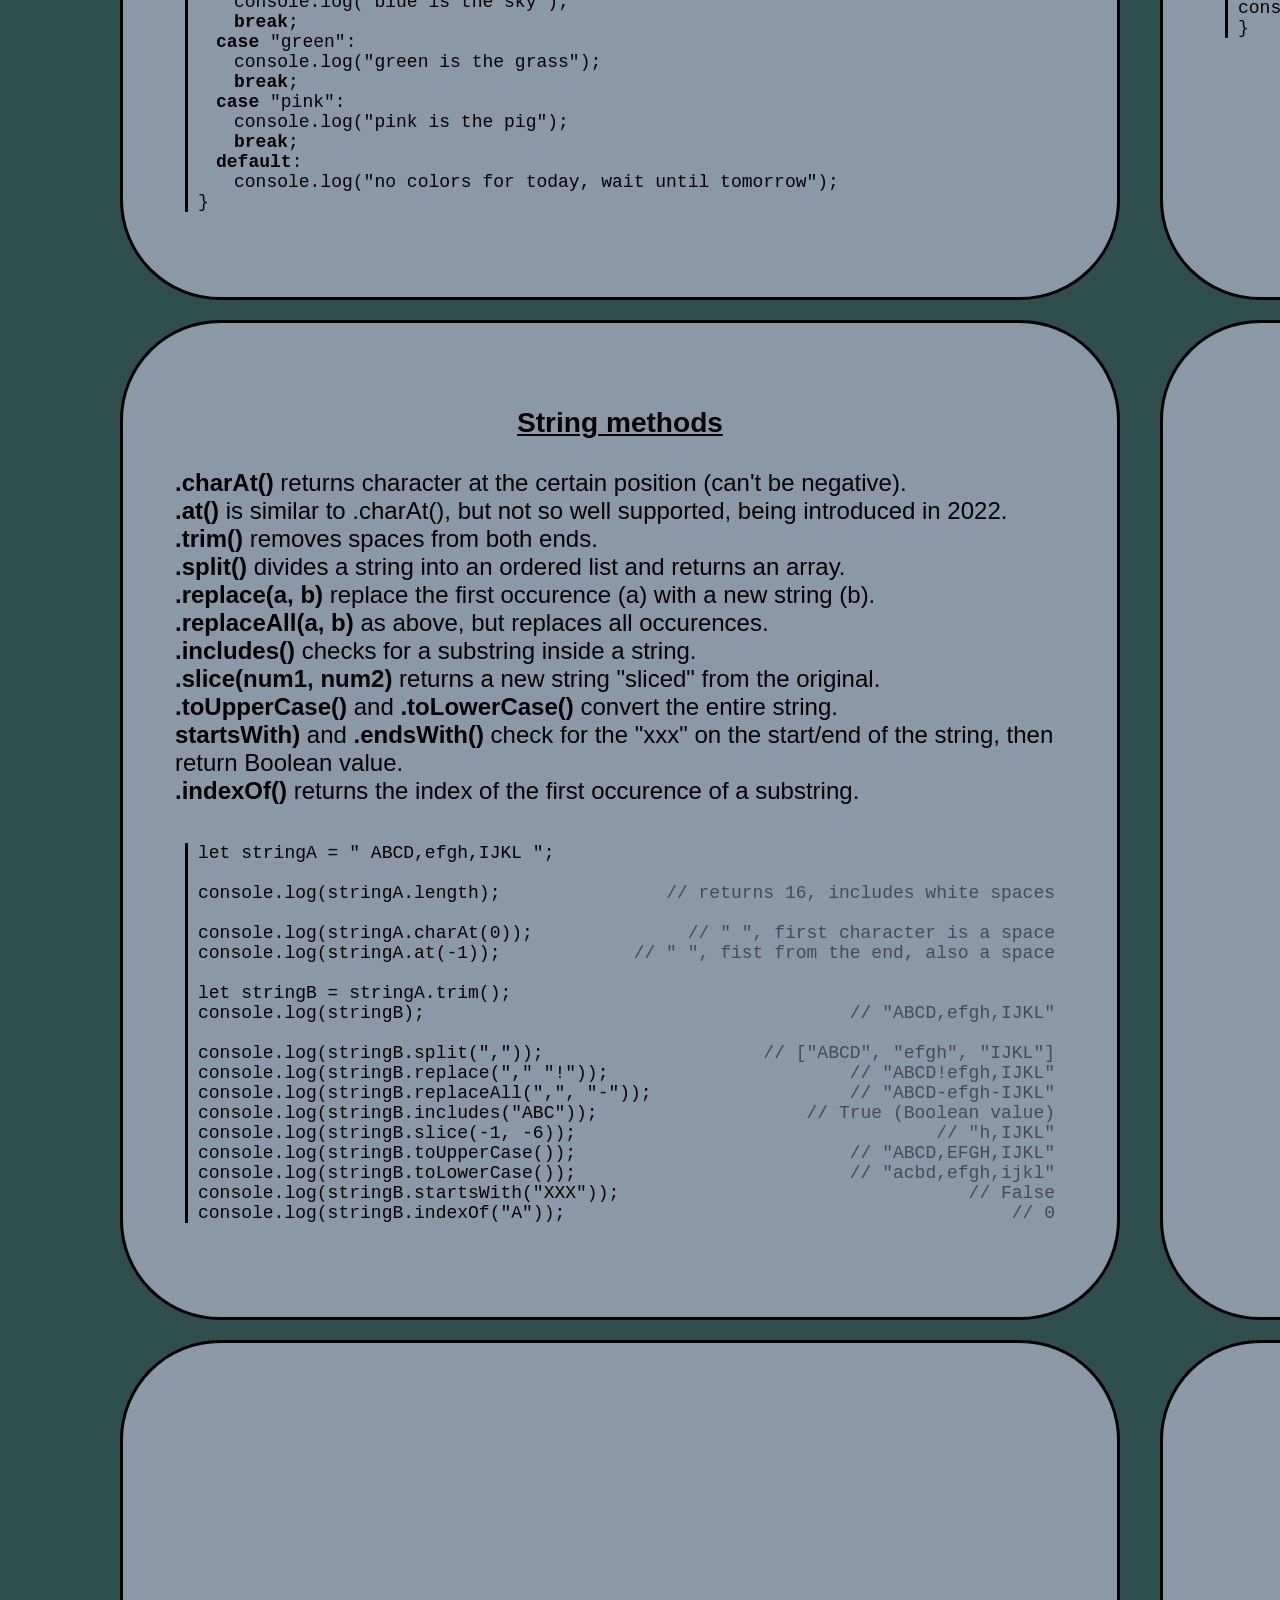
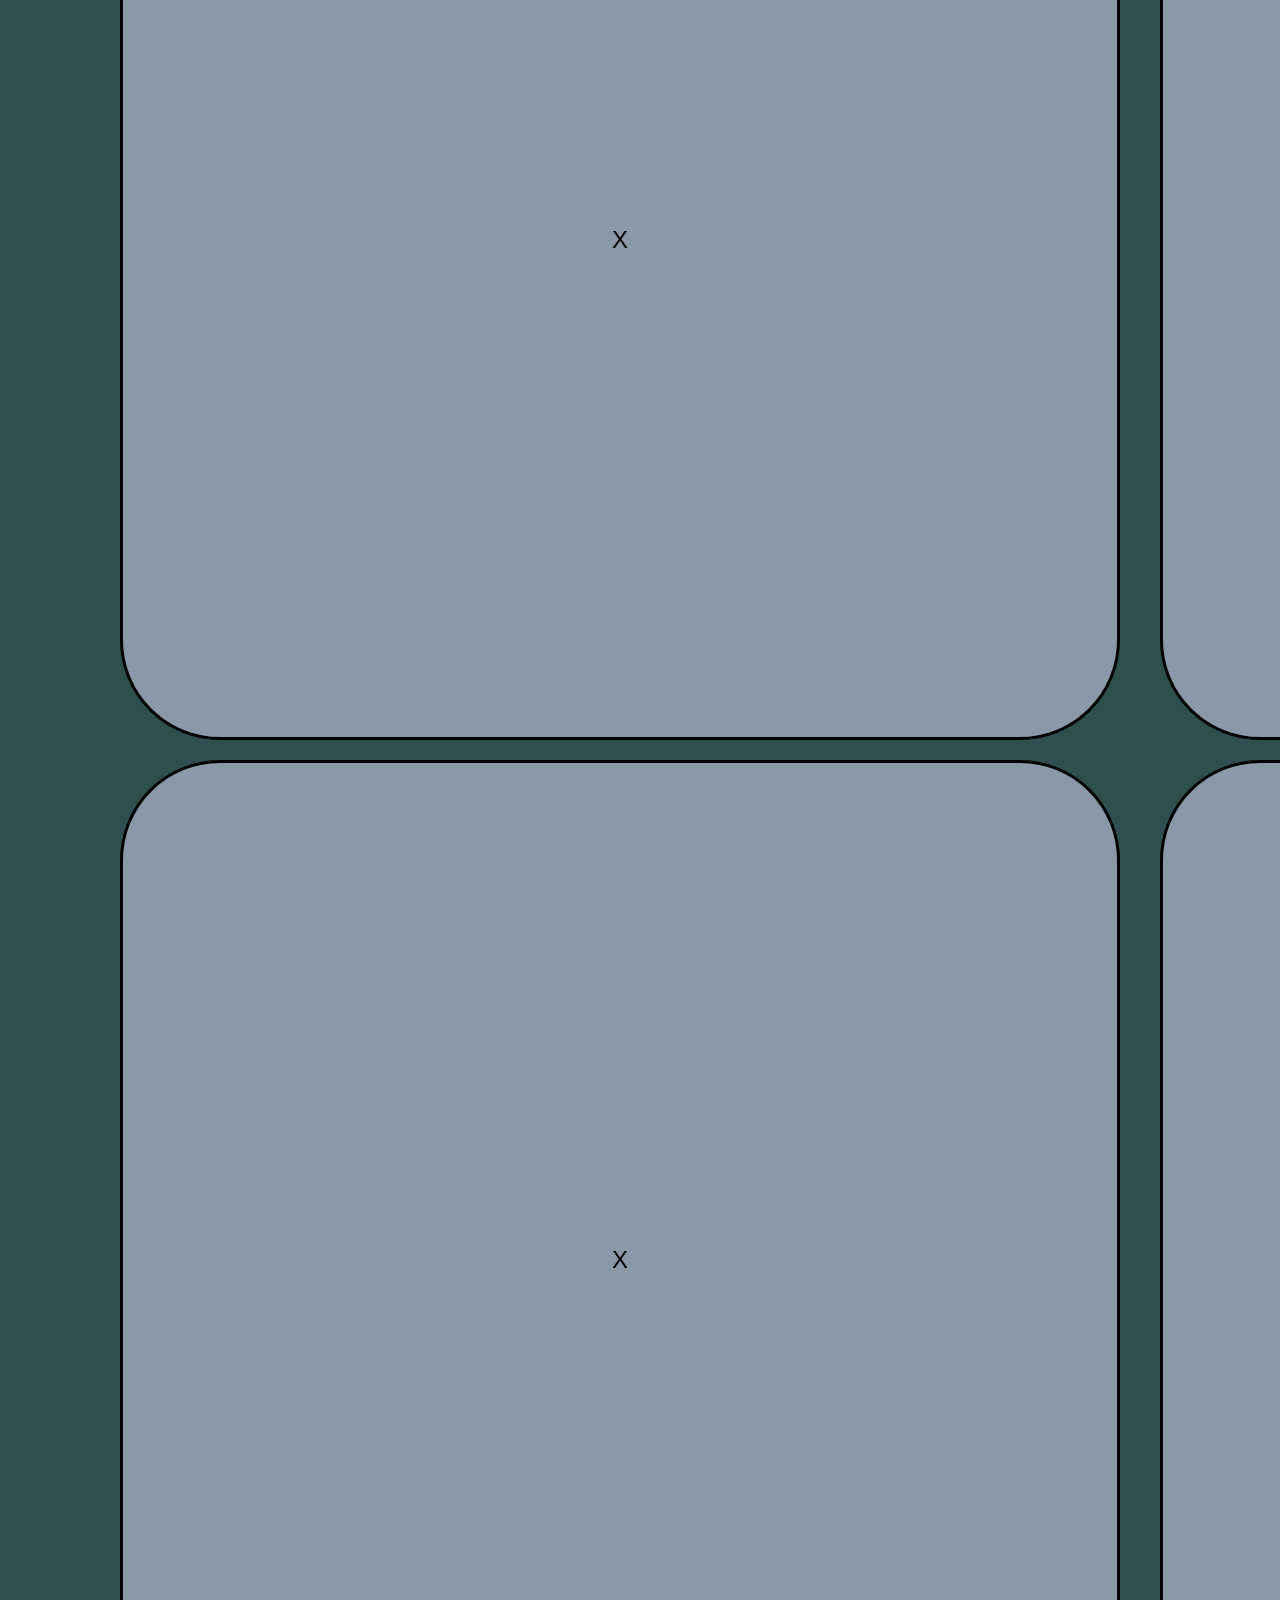
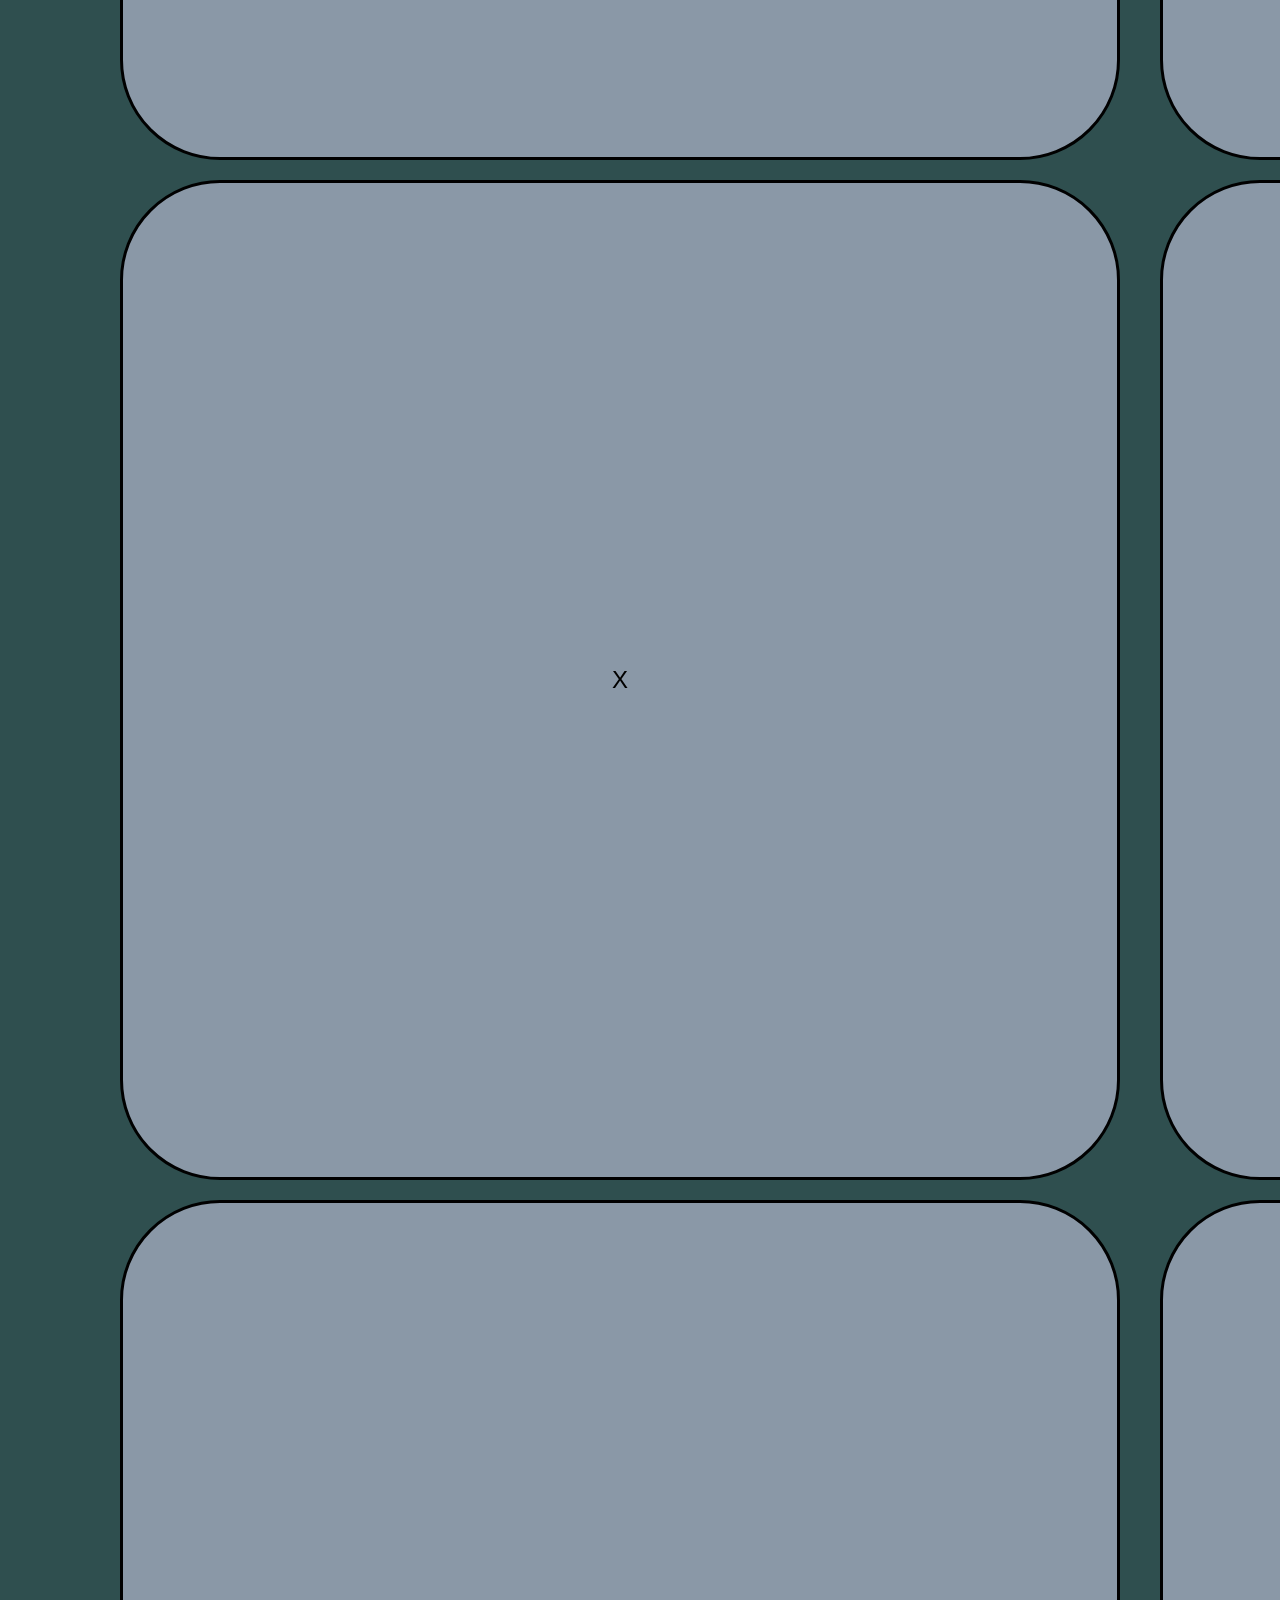
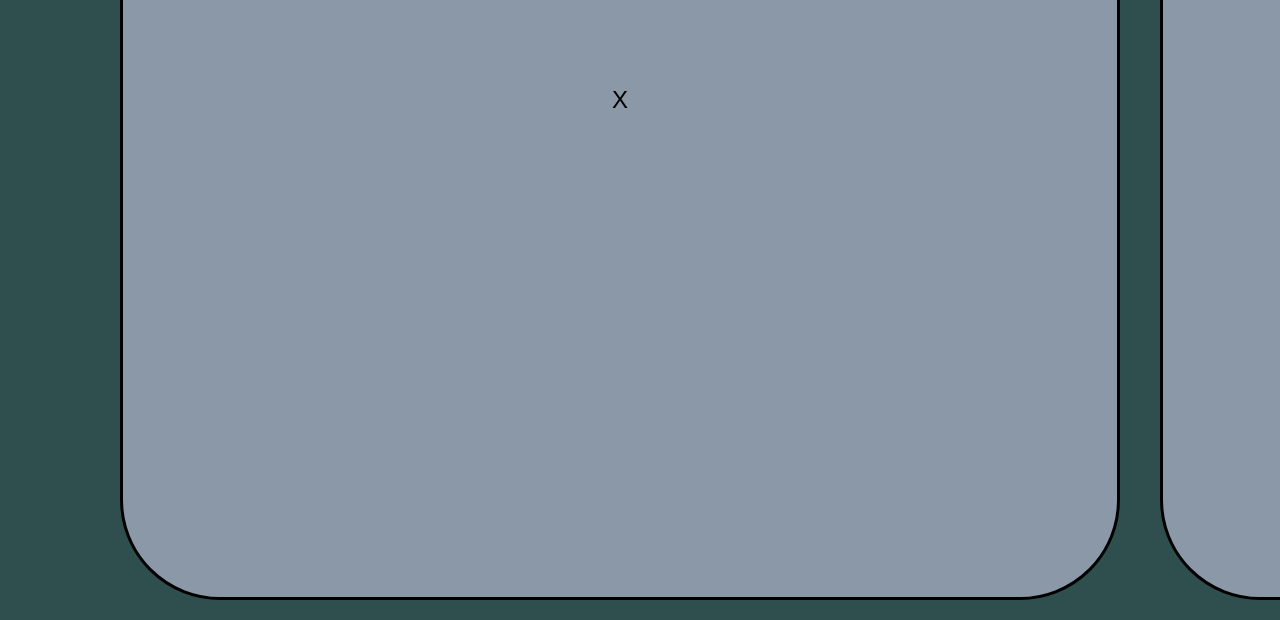
==== commit c7d6d159: "add string methods" ====
--- a/index.html
+++ b/index.html
@@ -163,14 +163,60 @@
                     </div>
                 </div>
             </div>
-            <div class="L L-6">X</div>
+            <div class="L L-6">
+                <h3>String methods</h3>
+                <div>
+                    <div>
+                        <p>
+                            <strong>.charAt()</strong> returns character at the certain position (can't be negative). <br>
+                            <strong>.at()</strong> is similar to .charAt(), but not so well supported, being introduced in 2022. <br>
+                            <strong>.trim()</strong> removes spaces from both ends.<br>
+                            <strong>.split()</strong> divides a string into an ordered list and returns an array. <br>
+                            <strong>.replace(a, b)</strong> replace the first occurence (a) with a new string (b). <br>
+                            <strong>.replaceAll(a, b)</strong> as above, but replaces all occurences. <br>
+                            <strong>.includes()</strong> checks for a substring inside a string. <br>
+                            <strong>.slice(num1, num2)</strong> returns a new string "sliced" from the original. <br>
+                            <strong>.toUpperCase()</strong> and <strong>.toLowerCase()</strong> convert the entire string. <br>
+                            <strong>startsWith)</strong> and <strong>.endsWith()</strong> check for the "xxx" on the start/end of the string, then return Boolean value. <br>
+                            <strong>.indexOf()</strong> returns the index of the first occurence of a substring.
+                        </p> <br>
+                        <p class="code">
+                            let stringA = " ABCD,efgh,IJKL "; <br><br>
+
+                            console.log(stringA.length); <span class="comment">// returns 16, includes white spaces</span><br><br>
+
+                            console.log(stringA.charAt(0)); <span class="comment">// " ", first character is a space</span><br>
+                            console.log(stringA.at(-1)); <span class="comment">// " ", fist from the end, also a space</span><br><br>
+
+                            let stringB = stringA.trim(); <br>
+                            console.log(stringB); <span class="comment">// "ABCD,efgh,IJKL"</span><br><br>
+                            console.log(stringB.split(",")); <span class="comment">// ["ABCD", "efgh", "IJKL"]</span><br>
+                            console.log(stringB.replace("," "!")); <span class="comment">// "ABCD!efgh,IJKL"</span><br>
+                            console.log(stringB.replaceAll(",", "-")); <span class="comment">// "ABCD-efgh-IJKL"</span><br>
+                            console.log(stringB.includes("ABC")); <span class="comment">// True (Boolean value)</span><br>
+                            console.log(stringB.slice(-1, -6)); <span class="comment">// "h,IJKL"</span><br>
+                            console.log(stringB.toUpperCase()); <span class="comment">// "ABCD,EFGH,IJKL"</span><br>
+                            console.log(stringB.toLowerCase()); <span class="comment">// "acbd,efgh,ijkl"</span><br>
+                            console.log(stringB.startsWith("XXX")); <span class="comment">// False</span><br>
+                            console.log(stringB.indexOf("A")); <span class="comment">// 0</span><br>
+
+                        </p>
+                    </div>
+                </div>
+            </div>
             <div class="L L-7">X</div>
             <div class="L L-8">X</div>
             <div class="L L-9">X</div>
             <div class="L L-10">X</div>
         </div>
 
+
+
+
 <!-- ----------------------------------- Right side starts here---------------------- -->
+
+
+
 
         <div class="mid-div">
             <div class="R R-1">
--- a/style.css
+++ b/style.css
@@ -51,9 +51,6 @@
 span {
     font-family: inherit;
     font-size: inherit;
-}
-
-p {
 }
 
 /* ----------------------------------------- ELEMENT' S ELEMENTS */
